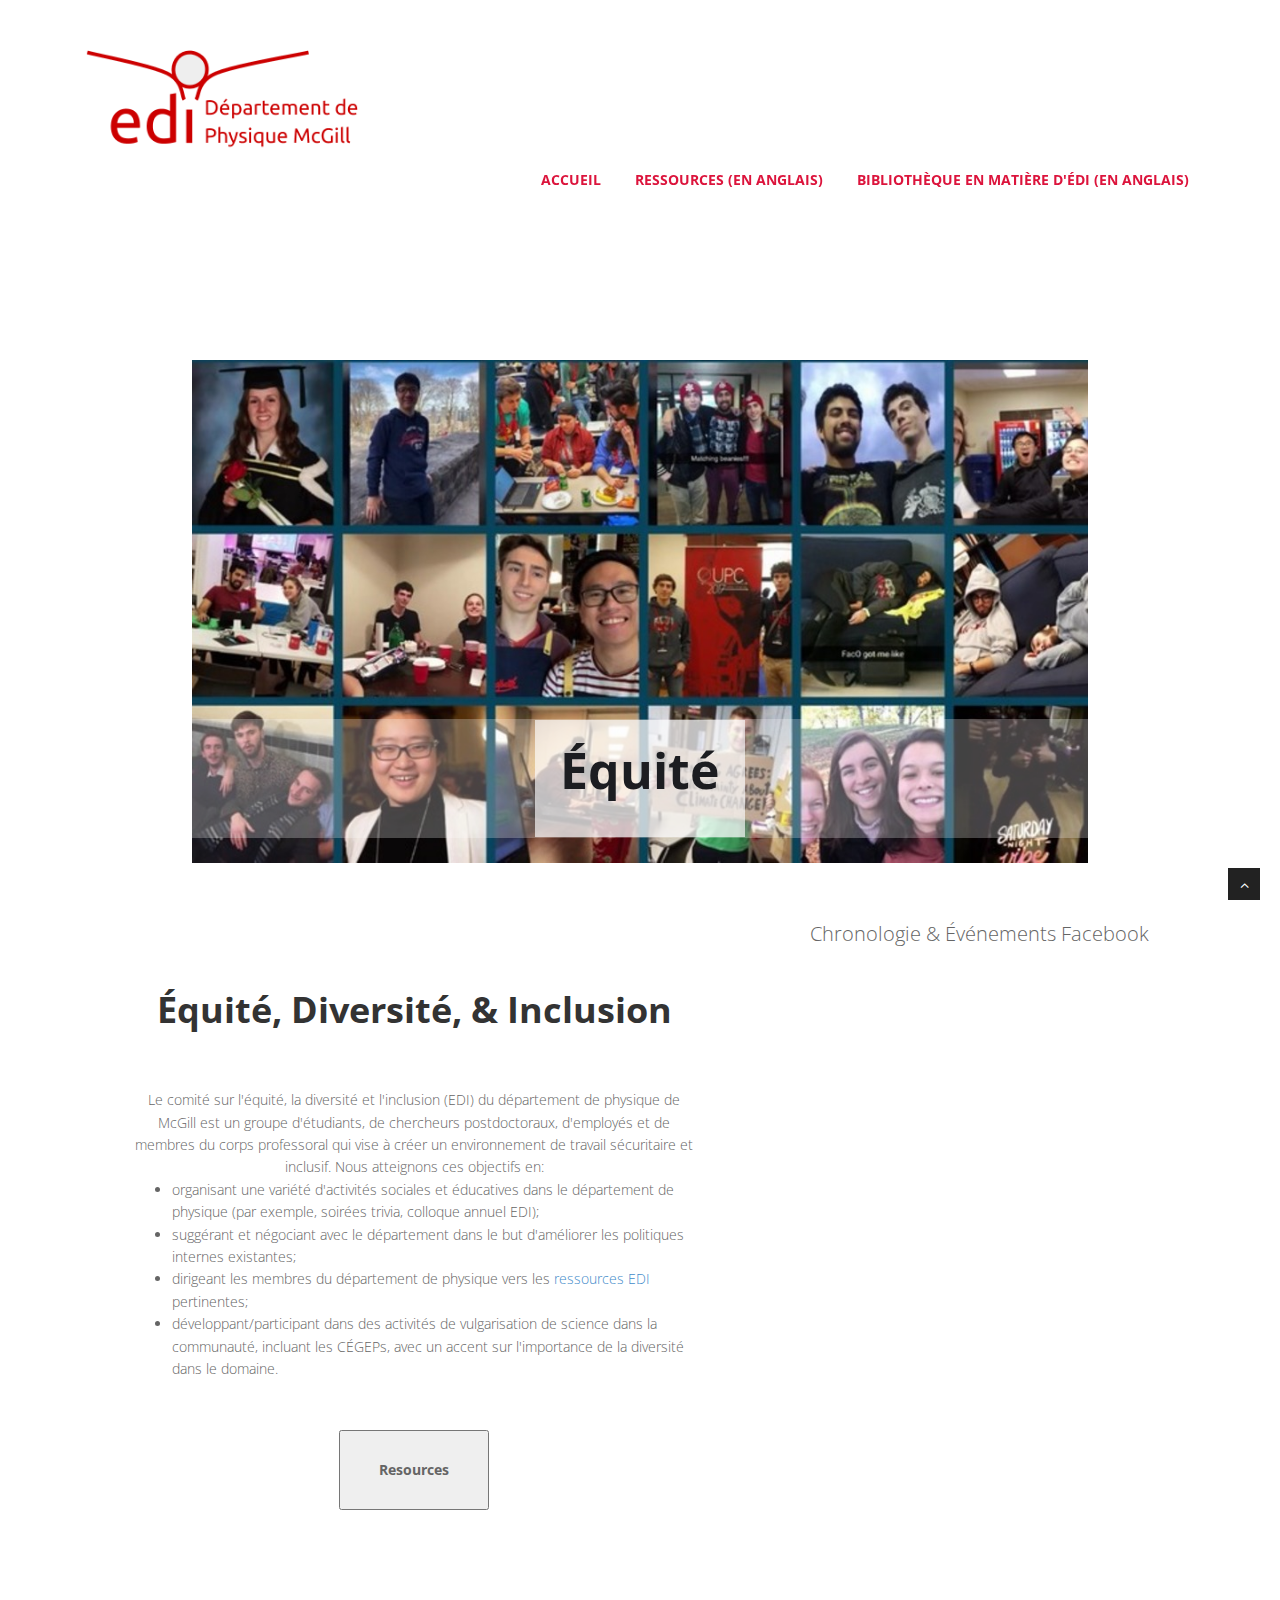
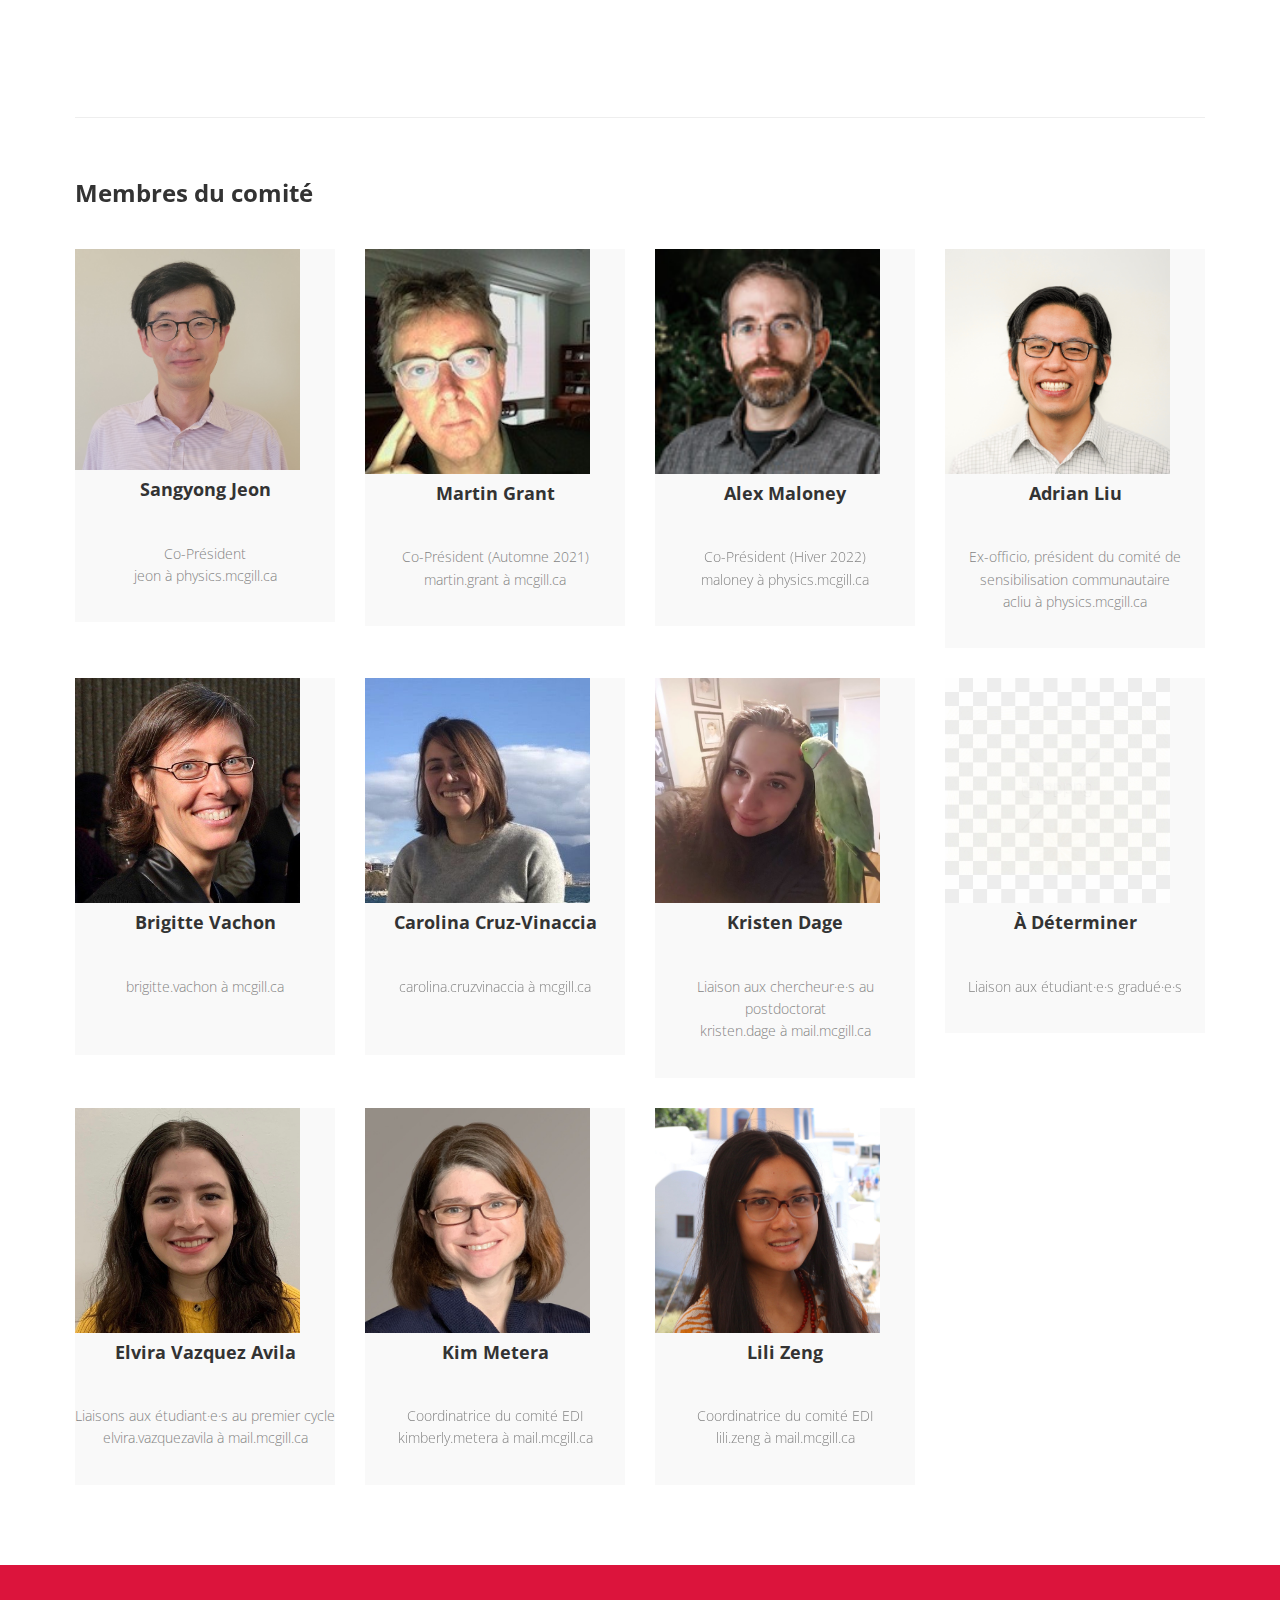
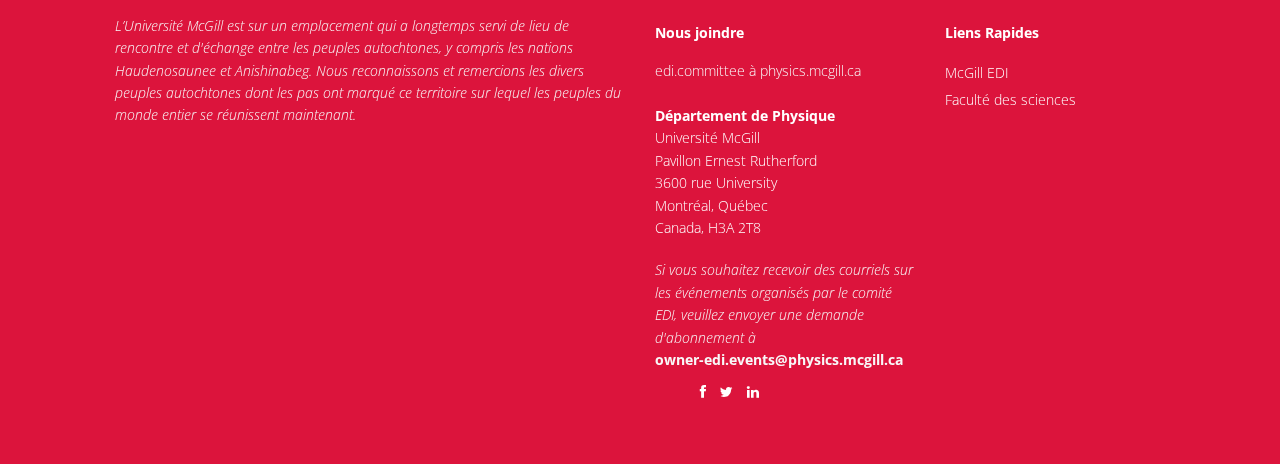
==== fr/index.html @ e22acc06 "Update Elvira photo" ====
<!DOCTYPE html>
<html lang="en">
<head>
<meta charset="utf-8">
<title>McGill Physics EDI</title>
<!--<title>Above Multi-purpose Free Bootstrap Responsive Template</title>-->
<meta name="viewport" content="width=device-width, initial-scale=1.0" />
<meta name="description" content="" />
<meta name="author" content="http://webthemez.com" />
<!-- css -->
<link href="css/bootstrap.min.css" rel="stylesheet" />
<link href="css/fancybox/jquery.fancybox.css" rel="stylesheet">
<link href="css/jcarousel.css" rel="stylesheet" />
<link href="css/flexslider.css" rel="stylesheet" />
<link href="js/owl-carousel/owl.carousel.css" rel="stylesheet">
<link href="css/style.css" rel="stylesheet" />
 
<!-- HTML5 shim, for IE6-8 support of HTML5 elements -->
<!--[if lt IE 9]>
      <script src="http://html5shim.googlecode.com/svn/trunk/html5.js"></script>
    <![endif]-->

<meta name="viewport" content="width=device-width, initial-scale=1">
<style>
  * {
  box-sizing: border-box;
  }

  .column {
  float: left;
  padding: 10px;
  }

  .left {
  width: 0%;
  }
  .right {
  width: 40%;
  }

  .middle {
  width: 60%;
  padding: 5%;
  }

  .row:after {
  content: "";
  display: table;
  clear: both;
  }
</style>
</head>
<body>

  <div id="fb-root"></div>
  <script>(function(d, s, id) {
    var js, fjs = d.getElementsByTagName(s)[0];
    if (d.getElementById(id)) return;
    js = d.createElement(s); js.id = id;
    js.src = "//connect.facebook.net/en_US/all.js#xfbml=1&appId=207087449372135";
    fjs.parentNode.insertBefore(js, fjs);
    }(document, 'script', 'facebook-jssdk'));</script>
  

  <div id="wrapper">
	<!-- start header -->
	<header>
        <div class="navbar navbar-default navbar-static-top">
            <div class="container">
                <div class="navbar-header">
                    <button type="button" class="navbar-toggle" data-toggle="collapse" data-target=".navbar-collapse">
                        <span class="icon-bar"></span>
                        <span class="icon-bar"></span>
                        <span class="icon-bar"></span>
                    </button>
                    <!--<a class="navbar-brand" href="index.html"><img src="img/mcgill-physics.svg" alt="logo" height="107px"/></a>-->
                    <a class="navbar-brand" href="index.html"><img src="img/EDI-logo-fr.png" alt="logo" height="129px"/></a>
                </div>
		<br><br><br><br><br>
                <div class="navbar-collapse collapse ">
                    <ul class="nav navbar-nav">
                        <li class="active"><a href="../index.html">Accueil</a></li>
			<li class="active"><a href="../resources.html">Ressources (en anglais)</a></li>
			<li class="active"><a href="../library.html">Biblioth&egrave;que en mati&egrave;re d'&Eacute;DI (en anglais)</a></li>
                    </ul>
                </div>
            </div>
        </div>
	</header>
	<!-- end header -->
	<section id="featured">
	 
	<!-- Slider -->
        <div id="main-slider" class="flexslider">
            <ul class="slides">
              <li>
                <img src="img/slides/1.jpg" alt="" />
                <div class="flex-caption">
                   <div class="item_introtext"> 
					<strong>&Eacute;quit&eacute;</strong>
                </div>
              </li>
              <li>
                <img src="img/slides/2.jpg" alt="" />
                <div class="flex-caption">
                     <div class="item_introtext"> 
					<strong>Diversit&eacute;</strong>
                </div>
              </li>
              <li>
                <img src="img/slides/3.jpg" alt="" />
                <div class="flex-caption">
                     <div class="item_introtext"> 
					<strong>Inclusion</strong>
                </div>
              </li>
            </ul>
        </div>
	<!-- end slider -->
 
	</section>
	<section class="callaction">
	  <div class="container">
	    <div class="row">
	      <div class="col-lg-12">
		<div class="column middle">
		  <div class="aligncenter"><h1 class="aligncenter">&Eacute;quit&eacute;, Diversit&eacute;, & Inclusion</h1><span class="clear spacer_responsive_hide_mobile " style="height:13px;display:block;"></span>Le comit&eacute; sur l'&eacute;quit&eacute;, la diversit&eacute; et l'inclusion (EDI) du d&eacute;partement de physique de McGill est un groupe d'&eacute;tudiants, de chercheurs postdoctoraux, d'employ&eacute;s et de membres du corps professoral qui vise à cr&eacute;er un environnement de travail s&eacute;curitaire et inclusif. Nous atteignons ces objectifs en:
                      <ul style="text-align: left; margin-bottom: 5px;">
		      <li>organisant une vari&eacute;t&eacute; d'activit&eacute;s sociales et éducatives dans le département de physique (par exemple, soir&eacute;es trivia, colloque annuel EDI);
                      <li>sugg&eacute;rant et n&eacute;gociant avec le département dans le but d'am&eacute;liorer les politiques internes existantes;
                      <li>dirigeant les membres du département de physique vers les <a href="../resources.html">ressources EDI</a> pertinentes;
                      <li>d&eacute;veloppant/participant dans des activit&eacute;s de vulgarisation de science dans la communaut&eacute;, incluant les C&Eacute;GEPs, avec un accent sur l'importance de la diversité dans le domaine.</li>
                      </ul>

<!--Le comit&eacute; sur l'&eacute;quit&eacute;, la diversit&eacute; et l'inclusion (EDI) est un groupe de membres du corps professoral, d'employ&eacute;s, de chercheurs postdoctoraux et d'&eacute;tudiants nomm&eacute;s par le directeur du d&eacute;partement de physique de McGill dont le r&ocirc;le est de fournir un leadership et des ressources au d&eacute;partement afin d'&eacute;tablir un environnement &eacute;quitable et inclusif. Nous nous engageons &agrave; promouvoir un sentiment d'appartnenance au sein de notre d&eacute;partement afin de r&eacute;aliser le plein potentiel de tous nos membres en tant que chercheur, enseignant et membre de la communaut&eacute;.-->

		    <br>
		    <br>
		    <input type="button" style="height:80px;width:150px;font-weight:bold;" value="Resources"
			   onclick="window.open('../resources.html')">
		  </div>

		</div>
		<div class="column right">
		  <div style="font-size:20px" class="aligncenter">Chronologie & &Eacute;v&eacute;nements Facebook</div>
		  <div class="fb-page"
		       data-tabs="timeline,events"
		       data-href="https://www.facebook.com/EDIphysicsmcgill/"
		       data-width="360"
		       data-hide-cover="false">
		  </div>
		</div>
	      </div>
	    </div>
	  </div>

	</section>
	<section id="content">
	</div>
	</section>
	<section class="courses">
	  <div class="container"> 

<hr>
<br>
<!-- Our Team starts -->

<!-- Heading -->
<div class="block-heading-six">
  <h3 class="bg-color">Membres du comit&eacute;</h3>
</div>
<br>

<!-- Our team starts -->
<div class="team-six">
  <div class="row">
  <div class="aligncenter">
    <div class="col-md-3 col-sm-6">
      <!-- Team Member -->
      <div class="team-member">
        <!-- Image -->
        <img class="img-responsive" src="img/Sangyong_2021_Aug_cropped.jpg" alt="" height="225px" width="225px">
        <!-- Name -->
        <h4>Sangyong Jeon</h4>
        <span class="deg"><br><p style="color:#505050;">Co-Pr&eacute;sident<br>jeon &agrave; physics.mcgill.ca</p></span>
      </div>
    </div>
    <div class="col-md-3 col-sm-6">
      <!-- Team Member -->
      <div class="team-member">
        <!-- Image -->
        <img class="img-responsive" src="img/Martin.JPG" alt="" height="225px" width="225px">
        <!-- Name -->
        <h4>Martin Grant</h4>
        <span class="deg"><br><p style="color:#505050;">Co-Pr&eacute;sident (Automne 2021)<br>martin.grant &agrave; mcgill.ca</p></span>
      </div>
    </div>
    <div class="col-md-3 col-sm-6">
      <!-- Team Member -->
      <div class="team-member">
        <!-- Image -->
        <img class="img-responsive" src="img/Maloney-125px.jpg" alt="" height="225px" width="225px">
        <!-- Name -->
        <h4>Alex Maloney</h4>
        <span class="deg"><br><p style="color:#505050;">Co-Pr&eacute;sident (Hiver 2022)<br>maloney &agrave; physics.mcgill.ca</p></span>
      </div>
    </div>

    <div class="col-md-3 col-sm-6">
      <!-- Team Member -->
      <div class="team-member">
        <!-- Image -->
        <img class="img-responsive" src="img/Adrian2.jpg" alt="" alt="" height="225px" width="225px">
        <!-- Name -->
        <h4>Adrian Liu</h4>
        <span class="deg"><br><p style="color:#505050;">Ex-officio, pr&eacute;sident du comit&eacute; de sensibilisation communautaire<br>acliu &agrave; physics.mcgill.ca</p></span>
      </div>
    </div>
  </div>
</div>
</div>


<div class="team-six">
  <div class="row">
  <div class="aligncenter">  
    <div class="col-md-3 col-sm-6">
      <!-- Team Member -->
      <div class="team-member">
        <!-- Image -->
        <img class="img-responsive" src="img/Vachon-cropped.jpg" alt="" height="225px" width="225px">
        <!-- Name -->
        <h4>Brigitte Vachon</h4>
        <span class="deg"><br><p style="color:#505050;"> brigitte.vachon &agrave; mcgill.ca</p><br></span>
      </div>
    </div> 

    <div class="col-md-3 col-sm-6">
      <!-- Team Member -->
      <div class="team-member">
        <!-- Image -->
        <img class="img-responsive" src="img/Carolina.jpg" alt="" height="225px" width="225px">
        <!-- Name -->
        <h4>Carolina Cruz-Vinaccia</h4>
        <span class="deg"><br><p style="color:#505050;">carolina.cruzvinaccia &agrave; mcgill.ca</p><br></span>
      </div>
    </div>

    <div class="col-md-3 col-sm-6">
      <!-- Team Member -->
      <div class="team-member">
        <!-- Image -->
        <img class="img-responsive" src="img/dageKristen.png" alt="" height="225px" width="225px">
        <!-- Name -->
        <h4>Kristen Dage</h4>
        <span class="deg"><br><p style="color:#505050;">Liaison aux chercheur&middot;e&middot;s  au postdoctorat<br>kristen.dage &agrave; mail.mcgill.ca</p></span>
      </div>
    </div>

    <div class="col-md-3 col-sm-6">
      <!-- Team Member -->
      <div class="team-member">
        <!-- Image -->
        <img class="img-responsive" src="img/empty.png" alt="" height="225px" width="225px">
        <!-- Name -->
        <h4>&Agrave; D&eacute;terminer</h4>
        <span class="deg"><br><p style="color:#505050;">Liaison aux &eacute;tudiant&middot;e&middot;s gradu&eacute;&middot;e&middot;s<br> <!-- &agrave; mail.mcgill.ca --></p></span>
      </div>
    </div>
  </div>
</div>
</div>

<div class="team-six">
  <div class="row">
  <div class="aligncenter"> 
    <div class="col-md-3 col-sm-6">
      <!-- Team Member -->
      <div class="team-member">
        <!-- Image -->
        <img class="img-responsive" src="img/photoElvira_crop.jpg" alt="" height="225px" width="225px">
        <!-- Name -->
        <h4>Elvira Vazquez Avila</h4>
        <span class="deg"><br><p style="color:#505050;">Liaisons aux &eacute;tudiant&middot;e&middot;s au premier cycle<br>elvira.vazquezavila &agrave; mail.mcgill.ca</p></span>
      </div>
    </div>

<div class="col-md-3 col-sm-6">
      <!-- Team Member -->
      <div class="team-member">
        <!-- Image -->
        <img class="img-responsive" src="img/kim-portrait-2020.jpg" alt="" height="225px" width="225px">
        <!-- Name -->
        <h4>Kim Metera</h4>
        <span class="deg"><br><p style="color:#505050;">Coordinatrice du comit&eacute; EDI<br>kimberly.metera &agrave; mail.mcgill.ca</p></span>
      </div>    
    </div>

    <div class="col-md-3 col-sm-6">
      <!-- Team Member -->
      <div class="team-member">
        <!-- Image -->
        <img class="img-responsive" src="img/Lili_new2.jpg" alt="" height="225px" width="225px">
        <!-- Name -->
        <h4>Lili Zeng</h4>
        <span class="deg"><br><p style="color:#505050;">Coordinatrice du comit&eacute; EDI<br>lili.zeng &agrave; mail.mcgill.ca</p></span>
      </div>    
    </div>
  </div>
</div>
</div>

<!-- Old team members -->
<!--   
<div class="col-md-3 col-sm-6">
      <!- - Team Member - ->
      <div class="team-member">
        <!- - Image - ->
        <img class="img-responsive" src="img/Eve2.jpg" alt="" alt="" height="225px" width="225px">
        <!- - Name - ->
        <h4>Eve Lee</h4>
        <span class="deg"><p style="color:#505050;">Pr&eacute;sidente<br>evelee &agrave; physics.mcgill.ca</p><br></span>
      </div>
    </div> 
    <div class="col-md-3 col-sm-6">
      <!- - Team Member - ->
      <div class="team-member">
        <!- - Image - ->
        <img class="img-responsive" src="img/Nick.jpg" alt="" height="225px" width="225px">
        <!- - Name - ->
        <h4>Nick Cowan</h4>
        <span class="deg"><br><p style="color:#505050;">nicolas.cowan &agrave; mcgill.ca</p><br></span>
      </div>
    </div> 
  <div class="col-md-3 col-sm-6">
      <!- - Team Member - ->
      <div class="team-member">
        <!- - Image - ->
        <img class="img-responsive" src="img/Tami.jpeg" alt="" alt="" height="225px" width="225px">
        <!- - Name - ->
        <h4>Tami Pereg-Barnea</h4>
        <span class="deg"><p style="color:#505050;">Repr&eacute;sentante du d&eacute;partement de physique &agrave; la facult&eacute; des sciences Comit&eacute; sur l'&eacute;quit&eacute; et le climat institutionnel (SECC)<br>tamipb &agrave; physics.mcgill.ca</p>
</span>
      </div>
    </div>
   <div class="col-md-3 col-sm-6">
      <!- - Team Member - ->
      <div class="team-member">
        <!- - Image - ->
        <img class="img-responsive" src="img/Christina.png" alt="" height="225px" width="225px">
        <!- - Name - ->
        <h4>Christina Nelson</h4>
        <span class="deg"><p style="color:#505050;">Coordinatrice du comit&eacute; EDI<br>christina.nelson &agrave; mail.mcgill.ca</p></span>
      </div>    
    </div> 
  <div class="col-md-3 col-sm-6">
      <!- - Team Member - ->
      <div class="team-member">
        <!- - Image - ->
        <img class="img-responsive" src="img/hannah-wakeling-2020.jpg" alt="" height="225px" width="225px">
        <!- - Name - ->
        <h4>Hannah Wakeling</h4>
        <span class="deg"><p style="color:#505050;">Coordinatrice du comit&eacute; EDI<br>hannah.wakeling &agrave; mail.mcgill.ca</p></span>
      </div>    
    </div> 
   <div class="col-md-3 col-sm-6">
      <!- - Team Member - ->
      <div class="team-member">
	<!- - Image - ->
	<img class="img-responsive" src="img/nickvieira.jpg" alt="" height="225px" width="225px">
	<!- - Name - ->
	<h4>Nick Vieira</h4>
	<span class="deg"><p style="color:#505050;">Laison aux &eacute;tudiant&middot;e&middot;s gradu&eacute;&middot;e&middot;s<br>nicholas.vieira &agrave; mail.mcgill.ca</p><br><br><br></span>
      </div>
    </div> 
    <div class="col-md-3 col-sm-6">
      <!- - Team Member - ->
      <div class="team-member">
        <!- - Image - ->
        <img class="img-responsive" src="img/juan2020.png" alt="" height="225px" width="225px">
        <!- - Name - ->
        <h4>Juan Duran</h4>
        <span class="deg"><p style="color:#505050;">Liaisons aux &eacute;tudiant&middot;e&middot;s au premier cycle<br>juan.duran at mail.mcgill.ca</p></span>
      </div>
    </div>
-->
<!-- Our team ends -->


</section>
	<footer>
	<div class="container">
		<div class="row">
			<div class="col-lg-6">
			  <ul>
			    <i>L’Universit&eacute; McGill est sur un emplacement qui a longtemps servi de lieu de rencontre et d'&eacute;change entre les peuples autochtones, y compris les nations Haudenosaunee et Anishinabeg. Nous reconnaissons et remercions les divers peuples autochtones dont les pas ont marqu&eacute; ce territoire sur lequel les peuples du monde entier se r&eacute;unissent maintenant.</i>
			  </ul>
			</div>
			<div class="col-lg-3">
				<div class="widget">
					<h5 class="widgetheading">Nous joindre</h5>
                                        edi.committee &agrave; physics.mcgill.ca <br><br>
                                        
					<address>
					<strong>D&eacute;partement de Physique</strong><br>
					Universit&eacute; McGill<br>
					Pavillon Ernest Rutherford<br>
					3600 rue University <br>
					Montr&eacute;al, Qu&eacute;bec <br>
					Canada, H3A 2T8
					</address>
					<p>
						<i>Si vous souhaitez recevoir des courriels sur les &eacute;v&eacute;nements organis&eacute;s par le comit&eacute; EDI, veuillez envoyer une demande d'abonnement &agrave;</i> <br>
						<i class="icon-envelope-alt"></i> <strong> owner-edi.events@physics.mcgill.ca</strong>
					</p>
				</div>
                                <ul class="social-network">
				  <li><a href="https://www.facebook.com/EDIphysicsmcgill" data-placement="top" title="Facebook"><i class="fa fa-facebook"></i></a></li>
                                  <li><a href="https://twitter.com/mcgilluphysics?lang=en" data-placement="top" title="Twitter"><i class="fa fa-twitter"></i></a></li>
				  <li><a href="https://www.linkedin.com/groups/8986923/" data-placement="top" title="Linkedin"><i class="fa fa-linkedin"></i></a></li>
                                </ul>
			</div>

			<div class="col-lg-3">
				<div class="widget">
					<h5 class="widgetheading">Liens Rapides</h5>
					<ul class="link-list">
					       <li class="active"><a href="https://www.mcgill.ca/equity/edi-research/internal-mcgill-resources">McGill EDI</a></li> 
					       <li class="active"><a href="https://www.mcgill.ca/science/fr/vulgarisation-scientifique">Facult&eacute; des sciences</a></li> 
					</ul>
				</div>
			</div>
			<div>
			<div class="row">
			<p>
			  <span> </span>
			</p>
			</div class="row">
			</div>
		</div>
	</div>
	</footer>

<a href="#" class="scrollup"><i class="fa fa-angle-up active"></i></a>
<!-- javascript
    ================================================== -->
<!-- Placed at the end of the document so the pages load faster -->
<script src="js/jquery.js"></script>
<script src="js/jquery.easing.1.3.js"></script>
<script src="js/bootstrap.min.js"></script>
<script src="js/jquery.fancybox.pack.js"></script>
<script src="js/jquery.fancybox-media.js"></script> 
<script src="js/portfolio/jquery.quicksand.js"></script>
<script src="js/portfolio/setting.js"></script>
<script src="js/jquery.flexslider.js"></script>
<script src="js/animate.js"></script>
<script src="js/custom.js"></script>
<script src="js/owl-carousel/owl.carousel.js"></script>
</body>
</html>
---- fr/css/style.css ----
/*
Author URI: http://webthemez.com/
Note: 
Licence under Creative Commons Attribution 3.0 
Do not remove the back-link in this web template 
-------------------------------------------------------*/

@import url('http://fonts.googleapis.com/css?family=Noto+Serif:400,400italic,700|Open+Sans:400,600,700'); 
@import url('font-awesome.css');  
@import url('animate.css');

body {
	font-family:'Open Sans', Arial, sans-serif;
	font-size:14px;
	font-weight:300;
	line-height:1.6em;
	color:#656565;
}

a:active {
	outline:0;
}

.clear {
	clear:both;
}

.img-circle {
    border-radius: 50%;
}
.img-circle {
    background:brown;
}
span {
    left:0;
    text-align:center;
    width:100%;
    background:white;
    bottom:0;
    background:rgba(255,255,255,0.5);
    padding:20px 0;
    opacity:.7
}
.img-thumbnail {
    display:inline-block;
    overflow: hidden;
    height: 140px;
    border: 5px solid #fff;
    box-shadow: 0 2px 0 2px #dbdbdb;
}

h1,h2, h3, h4, h5, h6 {
	font-family:'Open Sans', Arial, sans-serif;
	font-weight:700;
	line-height:1.1em;
	color:#333;
	margin-bottom: 20px;
}
 
.container {
	padding:0 20px 0 20px;
	position:relative;
}

#wrapper{
	width:100%;
	margin:0;	
	padding:0;
}

.row,.row-fluid {
	margin-bottom:30px;
}

.row .row,.row-fluid .row-fluid{
	margin-bottom:30px;
}

.row.nomargin,.row-fluid.nomargin {
	margin-bottom:0;
}

img.img-polaroid {
	margin:0 0 20px 0;
}
.img-box {
	max-width:100%;
}
/*  Header
==================================== */
 
header .navbar {
    margin-bottom: 63px;
}

.navbar-default {
    border: none;
}

.navbar-brand {
    color: #222;
	text-transform: uppercase;
    font-size: 24px;
    font-weight: 700;
    line-height: 1em;
	letter-spacing: -1px;
    margin-top: 13px;
    padding: 0 0 0 15px;
}
.navbar-default .navbar-brand{
color: #61B331;
}

header .navbar-collapse  ul.navbar-nav {
    float: right;
    margin-top:17px;
    margin-right: 0;
}

header .navbar-default{
    background-color: #FFFFFF;
}

header .nav li a:hover,
header .nav li a:focus,
header .nav li.active a,
header .nav li.active a:hover,
header .nav li a.dropdown-toggle:hover,
header .nav li a.dropdown-toggle:focus,
header .nav li.active ul.dropdown-menu li a:hover,
header .nav li.active ul.dropdown-menu li.active a{
    -webkit-transition: all .3s ease;
    -moz-transition: all .3s ease;
    -ms-transition: all .3s ease;
    -o-transition: all .3s ease;
    transition: all .3s ease;
}


header .navbar-default .navbar-nav > .open > a,
header .navbar-default .navbar-nav > .open > a:hover,
header .navbar-default .navbar-nav > .open > a:focus {
    -webkit-transition: all .3s ease;
    -moz-transition: all .3s ease;
    -ms-transition: all .3s ease;
    -o-transition: all .3s ease;
    transition: all .3s ease;
}


header .navbar {
    min-height: 70px; 
	padding:18px 0;
}

header .navbar-nav > li  {
    padding-bottom: 12px;
    padding-top: 12px;
}

header  .navbar-nav > li > a {
    padding-bottom: 6px;
    padding-top: 5px;
    margin-left: 2px;
    line-height: 30px;
	font-weight: 700;
    -webkit-transition: all .3s ease;
    -moz-transition: all .3s ease;
    -ms-transition: all .3s ease;
    -o-transition: all .3s ease;
    transition: all .3s ease;
}


.dropdown-menu li a:hover {
    color: #fff !important;
}

header .nav .caret {
    border-bottom-color: #f5f5f5;
    border-top-color: #f5f5f5;
}
.navbar-default .navbar-nav > .active > a,
.navbar-default .navbar-nav > .active > a:hover,
.navbar-default .navbar-nav > .active > a:focus {
  background-color: #fff;
}
.navbar-default .navbar-nav > .open > a,
.navbar-default .navbar-nav > .open > a:hover,
.navbar-default .navbar-nav > .open > a:focus {
  background-color:  #fff;
}	
	

.dropdown-menu  {
    box-shadow: none;
    border-radius: 0;
	border: none;
}

.dropdown-menu li:last-child  {
	padding-bottom: 0 !important;
	margin-bottom: 0;
}

header .nav li .dropdown-menu  {
   padding: 0;
}

header .nav li .dropdown-menu li a {
   line-height: 28px;
   padding: 3px 12px;
}
.item-thumbs img {
    margin-bottom: 15px;
}
.flex-control-paging li a.flex-active {
    background: #fff;
    background: rgb(255, 255, 255);
    cursor: default;
}
.flex-control-paging li a {
    width: 30px;
    height: 11px;
    display: block;
    background: #666;
    background: rgba(0,0,0,0.5);
    cursor: pointer;
    text-indent: -9999px;
    -webkit-border-radius: 20px;
    -moz-border-radius: 20px;
    -o-border-radius: 20px;
    border-radius: 20px;
    box-shadow: inset 0 0 3px rgba(0,0,0,0.3);
    
	}
	.panel-title>a {
    color: inherit;
    color: #FFF;
}
.panel-group .panel-heading+.panel-collapse .panel-body {
    border-top: 1px solid #ddd;
    color: #fff;
    background-color: #9C9C9C;
}
/* --- menu --- */

header .navigation {
	float:right;
}

header ul.nav li {
	border:none;
	margin:0;
}

header ul.nav li a {	
	font-size:14px;
	border:none;
	font-weight:700;
	text-transform:uppercase;
}

header ul.nav li ul li a {	
	font-size:14px;
	border:none;
	font-weight:300;
	text-transform:uppercase;
}


.navbar .nav > li > a {
  color: #848484;
  text-shadow: none;
  border: 1px solid rgba(255, 255, 255, 0) !important;
}

.navbar .nav a:hover {
	background:none;
	color: #14A085 !important;
}

.navbar .nav > .active > a,.navbar .nav > .active > a:hover {
	background:none;
	font-weight:700;
}

.navbar .nav > .active > a:active,.navbar .nav > .active > a:focus {
	background:none;
	outline:0;
	font-weight:700;
}

.navbar .nav li .dropdown-menu {
	z-index:2000;
}

header ul.nav li ul {
	margin-top:1px;
}
header ul.nav li ul li ul {
	margin:1px 0 0 1px;
}
.dropdown-menu .dropdown i {
	position:absolute;
	right:0;
	margin-top:3px;
	padding-left:20px;
}

.navbar .nav > li > .dropdown-menu:before {
  display: inline-block;
  border-right: none;
  border-bottom: none;
  border-left: none;
  border-bottom-color: none;
  content:none;
}
.navbar-default .navbar-nav>.active>a, .navbar-default .navbar-nav>.active>a:hover, .navbar-default .navbar-nav>.active>a:focus {
color: #DC143C;
}


ul.nav li.dropdown a {
	z-index:1000;
	display:block;
}

 select.selectmenu {
	display:none;
}
.pageTitle{
color: #fff;
margin: 30px 0 3px;
display: inline-block;
}
 
#featured{
	width: 100%;
	background:#fff;
	position:relative;
	margin:0;
	padding:0;
}

/*  Sliders
==================================== */
/* --- flexslider --- */

#featured .flexslider {
	padding:0;  
	background: #fff; 
	position: relative; 
	zoom: 1;
}
.flex-direction-nav .flex-prev{
left:0px; 
}
.flex-direction-nav .flex-next{ 
right:0px;
}
.flex-caption {zoom:0;
  color: #1C1D21;
  margin: 0 auto;
  padding: 1px;
  position: absolute;
  vertical-align: bottom;
  text-align: center;
  background-color: rgba(255, 255, 255, 0.26);
  bottom: 5%;
  display: block;
  left: 0;
  right: 0;
  }
.flex-caption h3 {color: #fff; letter-spacing: 1px; margin-bottom: 8px; text-transform: uppercase;}
.flex-caption p {margin: 0 0 15px;}
.skill-home{
margin-bottom:50px;
}
.c1{
border: #ed5441 1px solid;
background:#ed5441;
}
.c2{
border: #D867B2 1px solid;
background: #D867B2;
}
.c3{
border: #61B331 1px solid;
background: #4BC567;
}
.c4{
border: #609cec 1px solid;
background: #26AFF0;
}
.skill-home .icons {
padding: 33px 0 0 0;
width: 100%;
height: 178px;
color: rgb(255, 255, 255);
font-size: 42px;
font-size: 76px; 
text-align: center;
-ms-border-radius: 50%;
-moz-border-radius: 50%;
-webkit-border-radius: 50%;
border-radius: 0;
display: inline-table;
}
.skill-home h2 {
padding-top: 20px;
font-size: 36px;
font-weight: 700;
} 
.testimonial-solid {
padding: 50px 0 60px 0;
margin: 0 0 0 0;
background: #EFEFEF;
text-align: center;
}
.testi-icon-area {
text-align: center;
position: absolute;
top: -84px;
margin: 0 auto; 
width: 100%;
color: #000;}
.testi-icon-area .quote {
padding: 15px 0 0 0;
margin: 0 0 0 0;
background: #ffffff;
text-align: center;
color: #26AFF0;
display: inline-table;
width: 70px;
height: 70px;
-ms-border-radius: 50%;
-moz-border-radius: 50%;
-webkit-border-radius: 50%;
border-radius: 0;
font-size: 42px; 
border: 1px solid #26AFF0;
display: none;}

.testi-icon-area .carousel-inner { 
margin: 20px 0;
}
.carousel-indicators {
bottom: -30px;
}
.team-member {
    text-align: center;
    background-color: #F9F9F9;
    padding-bottom: 25px;
}
.fancybox-title-inside-wrap {
    padding: 3px 30px 6px;
    background: #292929;
}

.item_introtext {
    background-color: rgba(254, 254, 255, 0.66);
    margin: 0 auto;
    display: inline-block;
    padding: 25px;
}
.item_introtext span {
    font-size: 20px;
    display: block; 
    font-weight: bold;
}
.item_introtext strong {
    font-size: 50px;
    display: block;
    padding: 14px 0 30px;
}
.item_introtext p {
    font-size: 20px !important;
    color: #1C1D21;
    font-weight: bold;
}

.form-control{
border-radius:0;
}


/* Testimonial
----------------------------------*/
.testimonial-area {
padding: 0 0 0 0;
margin:0;
background: url(../img/low-poly01.jpg) fixed center center;
background-size: cover;
-webkit-background-size: cover;
-moz-background-size: cover;
-ms-background-size: cover;
color: red;}
.testimonial-solid p {
color: #1F1F1F;
font-size: 16px;
line-height: 30px;
font-style: italic;
} 
section.callaction {
	background:#fff;
	padding:50px 0 0 0;
}



/* Content
==================================== */

#content {
	position:relative;
	background:#fff;
	padding:50px 0 0px 0;
}

#content img {
	max-width:100%;
	height:auto;
}
 
.cta-text {
	text-align: center;
	margin-top:10px;
}


.big-cta .cta {
	margin-top:10px;
}
 
.box {
	width: 100%;
}
.box-gray  {
	background: #f8f8f8;
	padding: 20px 20px 30px;
}
.box-gray  h4,.box-gray  i {
	margin-bottom: 20px;
}
.box-bottom {
	padding: 20px 0;
	text-align: center;
}
.box-bottom a {
	color: #fff;
	font-weight: 700;
}
.box-bottom a:hover {
	color: #eee;
	text-decoration: none;
}


/* Bottom
==================================== */

#bottom {
	background:#fcfcfc;
	padding:50px 0 0;

}
/* twitter */
#twitter-wrapper {
    text-align: center;
    width: 70%;
    margin: 0 auto;
}
#twitter em {
    font-style: normal;
    font-size: 14px;
}

#twitter em.twitterTime a {
	font-weight:600;
}

#twitter ul {
    padding: 0;
	list-style:none;
}
#twitter ul li {
    font-size: 20px;
    line-height: 1.6em;
    font-weight: 300;
    margin-bottom: 20px;
    position: relative;
    word-break: break-word;
}


/* page headline
==================================== */

#inner-headline{
	background: #14A085;
	position:relative;
	margin:0;
	padding:0;
	color:#fefefe;
	/* margin: 15px; */
	border-top: 10px solid #11967C;
}


#inner-headline .inner-heading h2 {
	color:#fff;
	margin:20px 0 0 0;
}

/* --- breadcrumbs --- */
#inner-headline ul.breadcrumb {
	margin:30px 0 0;
	float:left;
}

#inner-headline ul.breadcrumb li {
	margin-bottom:0;
	padding-bottom:0;
}
#inner-headline ul.breadcrumb li {
	font-size:14px;
	color:#fff;
}

#inner-headline ul.breadcrumb li i{
	color:#dedede;
}

#inner-headline ul.breadcrumb li a {
	color:#fff;
}

ul.breadcrumb li a:hover {
	text-decoration:none;
}

/* Forms
============================= */

/* --- contact form  ---- */
form#contactform input[type="text"] {
  width: 100%;
  border: 1px solid #f5f5f5;
  min-height: 40px;
  padding-left:20px;
  font-size:14px;
  padding-right:20px;
  -webkit-box-sizing: border-box;
     -moz-box-sizing: border-box;
          box-sizing: border-box;

}

form#contactform textarea {
border: 1px solid #f5f5f5;
  width: 100%;
  padding-left:20px;
  padding-top:10px;
  font-size:14px;
  padding-right:20px;
  -webkit-box-sizing: border-box;
     -moz-box-sizing: border-box;
          box-sizing: border-box;

}

form#contactform .validation {
	font-size:11px;
}

#sendmessage {
	border:1px solid #e6e6e6;
	background:#f6f6f6;
	display:none;
	text-align:center;
	padding:15px 12px 15px 65px;
	margin:10px 0;
	font-weight:600;
	margin-bottom:30px;

}

#sendmessage.show,.show  {
	display:block;
}
 
form#commentform input[type="text"] {
  width: 100%;
  min-height: 40px;
  padding-left:20px;
  font-size:14px;
  padding-right:20px;
  -webkit-box-sizing: border-box;
     -moz-box-sizing: border-box;
          box-sizing: border-box;
	-webkit-border-radius: 2px 2px 2px 2px;
		-moz-border-radius: 2px 2px 2px 2px;
			border-radius: 2px 2px 2px 2px;

}

form#commentform textarea {
  width: 100%;
  padding-left:20px;
  padding-top:10px;
  font-size:14px;
  padding-right:20px;
  -webkit-box-sizing: border-box;
     -moz-box-sizing: border-box;
          box-sizing: border-box;
	-webkit-border-radius: 2px 2px 2px 2px;
		-moz-border-radius: 2px 2px 2px 2px;
			border-radius: 2px 2px 2px 2px;
}


/* --- search form --- */
.search{
	float:right;
	margin:35px 0 0;
	padding-bottom:0;
}

#inner-headline form.input-append {
	margin:0;
	padding:0;
}



/*  Portfolio
================================ */

.work-nav #filters {
	margin: 0;
	padding: 0;
	list-style: none;
}

.work-nav #filters li {
	margin: 0 10px 30px 0;
	padding: 0;
	float:left;
}

.work-nav #filters li a {
	color: #7F8289;
	font-size: 16px;
	display: block;	
}

.work-nav #filters li a:hover {

}

.work-nav #filters li a.selected {
	color: #DE5E60;
}

#thumbs {
	margin: 0;
	padding: 0;	
}

#thumbs li {
	list-style-type: none;
}

.item-thumbs {
	position: relative;
	overflow: hidden;
	margin-bottom: 30px;
	cursor: pointer;
}

.item-thumbs a + img {
	width: 100%;	
}

.item-thumbs .hover-wrap {
	position: absolute;
	display: block;
	width: 100%;
	height: 100%;
	
	opacity: 0;
	filter: alpha(opacity=0);
	
	-webkit-transition: all 450ms ease-out 0s;	
	   -moz-transition: all 450ms ease-out 0s;
		 -o-transition: all 450ms ease-out 0s;
		    transition: all 450ms ease-out 0s;
		  
	-webkit-transform: rotateY(180deg) scale(0.5,0.5);
	   -moz-transform: rotateY(180deg) scale(0.5,0.5);
		-ms-transform: rotateY(180deg) scale(0.5,0.5);
		 -o-transform: rotateY(180deg) scale(0.5,0.5);
			transform: rotateY(180deg) scale(0.5,0.5);	
}

.item-thumbs:hover .hover-wrap,
.item-thumbs.active .hover-wrap {
	opacity: 1;
	filter: alpha(opacity=100);
	
	-webkit-transform: rotateY(0deg) scale(1,1);
	   -moz-transform: rotateY(0deg) scale(1,1);
		-ms-transform: rotateY(0deg) scale(1,1);
		 -o-transform: rotateY(0deg) scale(1,1);
		    transform: rotateY(0deg) scale(1,1);
}

.item-thumbs .hover-wrap .overlay-img {
	position: absolute;
	width: 90%;
	height: 91%;
	opacity: 0.50;
	filter: alpha(opacity=80);
	background: #14A085;
}

.item-thumbs .hover-wrap .overlay-img-thumb {
	position: absolute;
	border-radius: 60px;
	top: 50%;
	left: 45%;
	margin: -16px 0 0 -16px;
	color: #fff;
	font-size: 32px;
	line-height: 1em;	
	opacity: 1;
	filter: alpha(opacity=100);
}
 
ul.portfolio-categ{
	margin:10px 0 30px 0;
	padding:0;
	float:left;
	list-style:none;
}

ul.portfolio-categ li{
margin: 0; 
float: left;
list-style: none;
font-size: 134px;
font-weight: 600;
border: 1px solid #D5D5D5;
margin-right: 15px;
}

ul.portfolio-categ li a{
	display:block;
	padding: 8px 20px;
	color: #14A085;
}
ul.portfolio-categ li.active{
border: 1px solid #D7D8D6;
background-color: #EAEAEA;
}
ul.portfolio-categ li.active a:hover, ul.portfolio-categ li a:hover,ul.portfolio-categ li a:focus,ul.portfolio-categ li a:active {
	text-decoration:none;
	outline:0; 
}
  #accordion-alt3 .panel-heading h4 {
font-size: 14px;
line-height: 28px;
color: #6B6B6B;}
.panel .panel-heading h4 {
font-weight: 400;
}
.panel-title {
margin-top: 0;
margin-bottom: 0;
font-size: 15px;
color: inherit;
}
.panel-group .panel {
margin-bottom: 0;
border-radius: 2px;
}
.panel {
margin-bottom: 18px;
background-color: #B9B9B9;
border: 1px solid transparent;
border-radius: 2px;
-webkit-box-shadow: 0 1px 1px rgba(0,0,0,0.05);
box-shadow: 0 1px 1px rgba(0,0,0,0.05);
}
#accordion-alt3 .panel-heading h4 a i {
font-size: 14px;
line-height: 18px;
width: 18px;
height: 18px;
margin-right: 5px;
color: #fff;
text-align: center;
border-radius: 50%;
margin-left: 6px;
}  
.progress.pb-sm {
height: 6px!important;
}
.progress {
box-shadow: inset 0 0 2px rgba(0,0,0,.1);
}
.progress {
overflow: hidden;
height: 18px;
margin-bottom: 18px;
background-color: #f5f5f5;
border-radius: 2px;
-webkit-box-shadow: inset 0 1px 2px rgba(0,0,0,0.1);
box-shadow: inset 0 1px 2px rgba(0,0,0,0.1);
}
.progress .progress-bar.progress-bar-red {
background: #ed5441;
} 
.progress .progress-bar.progress-bar-green {
background: #51d466;
}
.progress .progress-bar.progress-bar-lblue {
background: #32c8de;
}
/* --- portfolio detail --- */
.top-wrapper {
	margin-bottom:20px;
}
.info-blocks {
margin-bottom: 15px;
}
.info-blocks i.icon-info-blocks {
float: left;
color: #318FCF;
font-size: 30px;
min-width: 50px;
margin-top: 6px;
text-align: center;
background-color: #EFEFEF;
padding: 15px;
}
.info-blocks .info-blocks-in {
padding: 0 10px;
overflow: hidden;
}
.info-blocks .info-blocks-in h3 {
color: #555;
font-size: 20px;
line-height: 28px;
margin:0px;
}
.info-blocks .info-blocks-in p {
font-size: 12px;
}
  
blockquote {
	font-size:16px;
	font-weight:400;
	font-family:'Noto Serif', serif;
	font-style:italic;
	padding-left:0;
	color:#a2a2a2;
	line-height:1.6em;
	border:none;
}

blockquote cite 							{ display:block; font-size:12px; color:#666; margin-top:10px; }
blockquote cite:before 					{ content:"\2014 \0020"; }
blockquote cite a,
blockquote cite a:visited,
blockquote cite a:visited 				{ color:#555; }

/* --- pullquotes --- */

.pullquote-left {
	display:block;
	color:#a2a2a2;
	font-family:'Noto Serif', serif;
	font-size:14px;
	line-height:1.6em;
	padding-left:20px;
}

.pullquote-right {
	display:block;
	color:#a2a2a2;
	font-family:'Noto Serif', serif;
	font-size:14px;
	line-height:1.6em;
	padding-right:20px;
}

/* --- button --- */
.btn{text-align: center;
background: #318CCA;
color: #fff;
border-radius: 0;padding: 10px 30px;}
.btn-theme {
	color: #fff;
}
.btn-theme:hover {
	color: #eee;
}

/* --- list style --- */

ul.general {
	list-style:none;
	margin-left:0;
}

ul.link-list{
	margin:0;
	padding:0;
	list-style:none;
}

ul.link-list li{
	margin:0;
	padding:2px 0 2px 0;
	list-style:none;
}
footer{
background: #DC143C;
}
footer ul.link-list li a{
	color: #FFFFFF;
}
footer ul.link-list li a:hover {
	color: #E2E2E2;
}
/* --- Heading style --- */

h4.heading {
	font-weight:700;
}

.heading { margin-bottom: 30px; }

.heading {
	position: relative;
	
}


.widgetheading {
	width:100%;

	padding:0;
}

#bottom .widgetheading {
	position: relative;
	border-bottom: #e6e6e6 1px solid;
	padding-bottom: 9px;
}

aside .widgetheading {
	position: relative;
	border-bottom: #e9e9e9 1px solid;
	padding-bottom: 9px;
}

footer .widgetheading {
	position: relative;
}

footer .widget .social-network {
	position:relative;
}


#bottom .widget .widgetheading span, aside .widget .widgetheading span, footer .widget .widgetheading span {	
	position: absolute;
	width: 60px;
	height: 1px;
	bottom: -1px;
	right:0;

}
.box-area{
border: 1px solid #F3F3F3;
padding: 0 15px 12px;
padding-top: 41px;
margin-top: -42px;
text-align: left;
background-color: #F9F9F9;
position: relative;}
/* --- Map --- */
.map{
	position:relative;
	margin-top:-50px;
	margin-bottom:40px;
}

.map iframe{
	width:100%;
	height:450px;
	border:none;
}

.map-grid iframe{
	width:100%;
	height:350px;
	border:none;
	margin:0 0 -5px 0;
	padding:0;
}

 
ul.team-detail{
	margin:-10px 0 0 0;
	padding:0;
	list-style:none;
}

ul.team-detail li{
	border-bottom:1px dotted #e9e9e9;
	margin:0 0 15px 0;
	padding:0 0 15px 0;
	list-style:none;
}

ul.team-detail li label {
	font-size:13px;
}

ul.team-detail li h4, ul.team-detail li label{
	margin-bottom:0;
}

ul.team-detail li ul.social-network {
	border:none;
	margin:0;
	padding:0;
}

ul.team-detail li ul.social-network li {
	border:none;	
	margin:0;
}
ul.team-detail li ul.social-network li i {
	margin:0;
}

 
.pricing-title{
	background:#fff;
	text-align:center;
	padding:10px 0 10px 0;
}

.pricing-title h3{
	font-weight:600;
	margin-bottom:0;
}

.pricing-offer{
	background: #fcfcfc;
	text-align: center;
	padding:40px 0 40px 0;
	font-size:18px;
	border-top:1px solid #e6e6e6;
	border-bottom:1px solid #e6e6e6;
}

.pricing-box.activeItem .pricing-offer{
	color:#fff;
}

.pricing-offer strong{
	font-size:78px;
	line-height:89px;
}

.pricing-offer sup{
	font-size:28px;
}

.pricing-container{
	background: #fff;
	text-align:center;
	font-size:14px;
}

.pricing-container strong{
color:#353535;
}

.pricing-container ul{
	list-style:none;
	padding:0;
	margin:0;
}

.pricing-container ul li{
	border-bottom: 1px solid #F5F5F5;
list-style: none;
padding: 15px 0 15px 0;
margin: 0 0 0 0;
color: #222;
}

.pricing-action{
	margin:0;
	background: #fcfcfc;
	text-align:center;
	padding:20px 0 30px 0;
}

.pricing-wrapp{
	margin:0 auto;
	width:100%;
	background:#fd0000;
}
 .pricing-box-item {
border: 1px solid #F5F5F5;
	
background: #F9F9F9;
	position:relative;
	margin:0 0 20px 0;
	padding:0;
  -webkit-box-shadow: 0 2px 0 rgba(0,0,0,0.03);
  -moz-box-shadow: 0 2px 0 rgba(0,0,0,0.03);
  box-shadow: 0 2px 0 rgba(0,0,0,0.03);
  -webkit-box-sizing: border-box;
  -moz-box-sizing: border-box;
  box-sizing: border-box;
}

.pricing-box-item .pricing-heading {
	text-align: center;
	padding:0px 0 0px 0;
	display:block;
}
.pricing-box-item.activeItem .pricing-heading {
	text-align: center;
	padding:0px 0 1px 0;
	border-bottom:none;
	display:block;
	color:#fff;
}
.pricing-box-item.activeItem .pricing-heading h3 {
	 
}

.pricing-box-item .pricing-heading h3 strong {
	font-size: 20px;
	font-weight:700;
	letter-spacing:-1px;
}
.pricing-box-item .pricing-heading h3 {
	font-size: 35px;
	font-weight:300;
	letter-spacing:-1px;
}

.pricing-box-item .pricing-terms {
	text-align: center;
	display: block;
	overflow: hidden;
	padding: 11px 0 5px; 
}

.pricing-box-item .pricing-terms  h6 {
	font-style:italic;
	margin-top:10px;
	color: #14A085;
	font-size: 22px;
	font-family:'Noto Serif', serif;
}

.pricing-box-item .icon .price-circled {
    margin: 10px 10px 10px 0;
    display: inline-block !important;
    text-align: center !important;
    color: #fff;
    width: 68px;
    height: 68px;
	padding:12px;
    font-size: 16px;
	font-weight:700;
    line-height: 68px;
    text-shadow:none;
    cursor: pointer;
    background-color: #888;
    border-radius: 64px;
    -moz-border-radius: 64px;
    -webkit-border-radius: 64px;
}

.pricing-box-item  .pricing-action{
	margin:0;
	text-align:center;
	padding:30px 0 30px 0;
}
 
/* ===== Widgets ===== */

/* --- flickr --- */
.widget .flickr_badge {
	width:100%;
}
.widget .flickr_badge img { margin: 0 9px 20px 0; }

footer .widget .flickr_badge {
    width: 100%;
}
footer .widget .flickr_badge img {
    margin: 0 9px 20px 0;
}

.flickr_badge img {
    width: 50px;
    height: 50px;
    float: left;
	margin: 0 9px 20px 0;
}
 
/* --- Recent post widget --- */

.recent-post{
	margin:20px 0 0 0;
	padding:0;
	line-height:18px;
}

.recent-post h5 a:hover {
	text-decoration:none;
}

.recent-post .text h5 a {
	color:#353535;
}

  
footer{
	padding:50px 0 0 0;
	color:#f8f8f8;
}

footer a {
	color:#fff;
}

footer a:hover {
	color:#eee;
}

footer h1, footer h2, footer h3, footer h4, footer h5, footer h6{
	color:#fff;
}

footer address {
	line-height:1.6em;
	color: #FFFFFF;
}

footer h5 a:hover, footer a:hover {
	text-decoration:none;
}

ul.social-network {
	list-style:none;
	margin:0;
}

ul.social-network li {
	display:inline;
	margin: 0 5px;
}

#sub-footer{
	text-shadow:none;
	color:#f5f5f5;
	padding:0;
	padding-top:30px;
	margin:20px 0 0 0;
	background: #14A085;
}

#sub-footer p{
	margin:0;
	padding:0;
}

#sub-footer span{
	color:#f5f5f5;
}

.copyright {
	text-align:left;
	font-size:12px;
}

#sub-footer ul.social-network {
	float:right;
}

  

/* scroll to top */
.scrollup{
    position:fixed;
	width:32px;
	height:32px;
    bottom:0px;
    right:20px;
	background: #222;
	
}

a.scrollup {
	outline:0;
	text-align: center;
}

a.scrollup:hover,a.scrollup:active,a.scrollup:focus {
	opacity:1;
	text-decoration:none;
}
a.scrollup i {
	margin-top: 10px;
	color: #fff;
}
a.scrollup i:hover {
	text-decoration:none;
}



 
.absolute{
	position:absolute;
}

.relative{
	position:relative;
}

.aligncenter{
	text-align:center;
}

.aligncenter span{
	margin-left:0;
}

.floatright {
	float:right;
}

.floatleft {
	float:left;
}

.floatnone {
	float:none;
}

.aligncenter {
	text-align:center;
}
 
img.pull-left, .align-left{
	float:left;
	margin:0 15px 15px 0;
}

.widget img.pull-left {
	float:left;
	margin:0 15px 15px 0;
}

img.pull-right, .align-right {
	float:right;
	margin:0 0 15px 15px;
}

article img.pull-left, article .align-left{
	float:left;
	margin:5px 15px 15px 0;
}

article img.pull-right, article .align-right{
	float:right;
	margin:5px 0 15px 15px;
}
 ============================= */

.clear-marginbot{
	margin-bottom:0;
}

.marginbot10{
	margin-bottom:10px;
}
.marginbot20{
	margin-bottom:20px;
}
.marginbot30{
	margin-bottom:30px;
}
.marginbot40{
	margin-bottom:40px;
}

.clear-margintop{
	margin-top:0;
}

.margintop10{
	margin-top:10px;
}

.margintop20{
	margin-top:20px;
}

.margintop30{
	margin-top:30px;
}

.margintop40{
	margin-top:40px;
}


/*  Media queries 
============================= */

@media (min-width: 768px) and (max-width: 979px) {

	a.detail{
		background:none;
		width:100%;
	}


	
	footer .widget form  input#appendedInputButton {
		  display: block;
		  width: 91%;
		  -webkit-border-radius: 4px 4px 4px 4px;
			 -moz-border-radius: 4px 4px 4px 4px;
				  border-radius: 4px 4px 4px 4px;
	}
	
	footer .widget form  .input-append .btn {
		  display: block;
		  width: 100%;
		  padding-right: 0;
		  padding-left: 0;
		  -webkit-box-sizing: border-box;
			 -moz-box-sizing: border-box;
				  box-sizing: border-box;
				  margin-top:10px;
	}

	ul.related-folio li{
		width:156px;
		margin:0 20px 0 0;
	}	
}

@media (max-width: 767px) {

  body {
    padding-right: 0;
    padding-left: 0;
  }
	.navbar-brand {
		margin-top: 10px;
		border-bottom: none;
	}
	.navbar-header {
		margin-top: 20px;
		border-bottom: none;
	}
	
	.navbar-nav {
		border-top: none;
		float: none;
		width: 100%;
	}
.navbar .nav > .active > a, .navbar .nav > .active > a:hover {
background: none;
font-weight: 700;
color: #26AFF0;
}
	header .navbar-nav > li {
padding-bottom: 0px;
padding-top: 2px;
}
	header .nav li .dropdown-menu  {
		margin-top: 0;
	}

	.dropdown-menu {
	  position: absolute;
	  top: 0;
	  left: 40px;
	  z-index: 1000;
	  display: none;
	  float: left;
	  min-width: 160px;
	  padding: 5px 0;
	  margin: 2px 0 0;
	  font-size: 13px;
	  list-style: none;
	  background-color: #fff;
	  background-clip: padding-box;
	  border: 1px solid #f5f5f5;
	  border: 1px solid rgba(0, 0, 0, .15);
	  border-radius: 0;
	  -webkit-box-shadow: 0 6px 12px rgba(0, 0, 0, .175);
			  box-shadow: 0 6px 12px rgba(0, 0, 0, .175);
	}
	

	
	.navbar-collapse.collapse  {
		border: none;
		overflow: hidden;
	}

	
	.box {
		border-bottom:1px solid #e9e9e9;
		padding-bottom:20px;
	}

	#featured .flexslider .slide-caption {
		width: 90%; 
		padding: 2%; 
		position: absolute; 
		left: 0; 
		bottom: -40px; 
	}


	#inner-headline .breadcrumb {
		float:left;
		clear:both;
		width:100%;
	}

	.breadcrumb > li {
		font-size:13px;
	}

	
	ul.portfolio li article a i.icon-48{
		width:20px;
		height:20px;
		font-size:16px;
		line-height:20px;
	}


	.left-sidebar{
		border-right:none;
		padding:0 0 0 0;
		border-bottom: 1px dotted #e6e6e6;
		padding-bottom:10px;
		margin-bottom:40px;
	}
	
	.right-sidebar{
		margin-top:30px;
		border-left:none;
		padding:0 0 0 0;
	}
	
	
	footer .col-lg-1, footer .col-lg-2, footer .col-lg-3, footer .col-lg-4, footer .col-lg-5, footer .col-lg-6, 
	footer .col-lg-7, footer .col-lg-8, footer .col-lg-9, footer .col-lg-10, footer .col-lg-11, footer .col-lg-12{
		margin-bottom:20px;
	}

	#sub-footer ul.social-network {
		float:left;
	}
	

	
  [class*="span"] {
		margin-bottom:20px;
  }

}

@media (max-width: 480px) {
	.bottom-article a.pull-right {
		float:left;
		margin-top:20px;
	}


	.search{
		float:left;
	}

	.flexslider .flex-caption {
		display:none;
	}


	.cta-text {
		margin:0 auto;
		text-align:center;	
	}
	
	ul.portfolio li article a i{
		width:20px;
		height:20px;
		font-size:14px;
	}


}

 
.box-area:before {
    position: absolute;
    width: 100%;
    height: 100%;
    z-index: 0;
    background-color: red;
    content: '';
    position: absolute;
    top: 7px;
    left: -1px;
    width: 100%;
    height: 23px;
    background: #F9F9F9;
    -moz-transform: skewY(-3deg);
    -o-transform: skewY(-3deg);
    -ms-transform: skewY(-3deg);
    -webkit-transform: skewY(-3deg);
    transform: skewY(11deg);
    background-size: cover;
}
.box-area:after {
    position: absolute;
    width: 100%;
    height: 100%;
    z-index: 0;
    background-color: red;
    content: '';
    position: absolute;
    top: 7px;
    left: 1px;
    width: 100%;
    height: 22px;
    background: #F9F9F9;
    -moz-transform: skewY(-3deg);
    -o-transform: skewY(-3deg);
    -ms-transform: skewY(-3deg);
    -webkit-transform: skewY(-3deg);
    transform: skewY(-11deg);
    background-size: cover;
}
.box-area h3 {
    margin-top: -16px;
    z-index: 12;
    position: relative;
}
.courses{
padding:50px 0
}
.carousel-indicators li {
    display: inline-block; 
    border: 1px solid #929292;
	}
.textbox {
    background-color: #EFEFEF;
    padding: 4px 25px;
}
.textbox h3 {
    margin: 0;
    padding: 22px 0 14px;
    font-size: 18px;
}
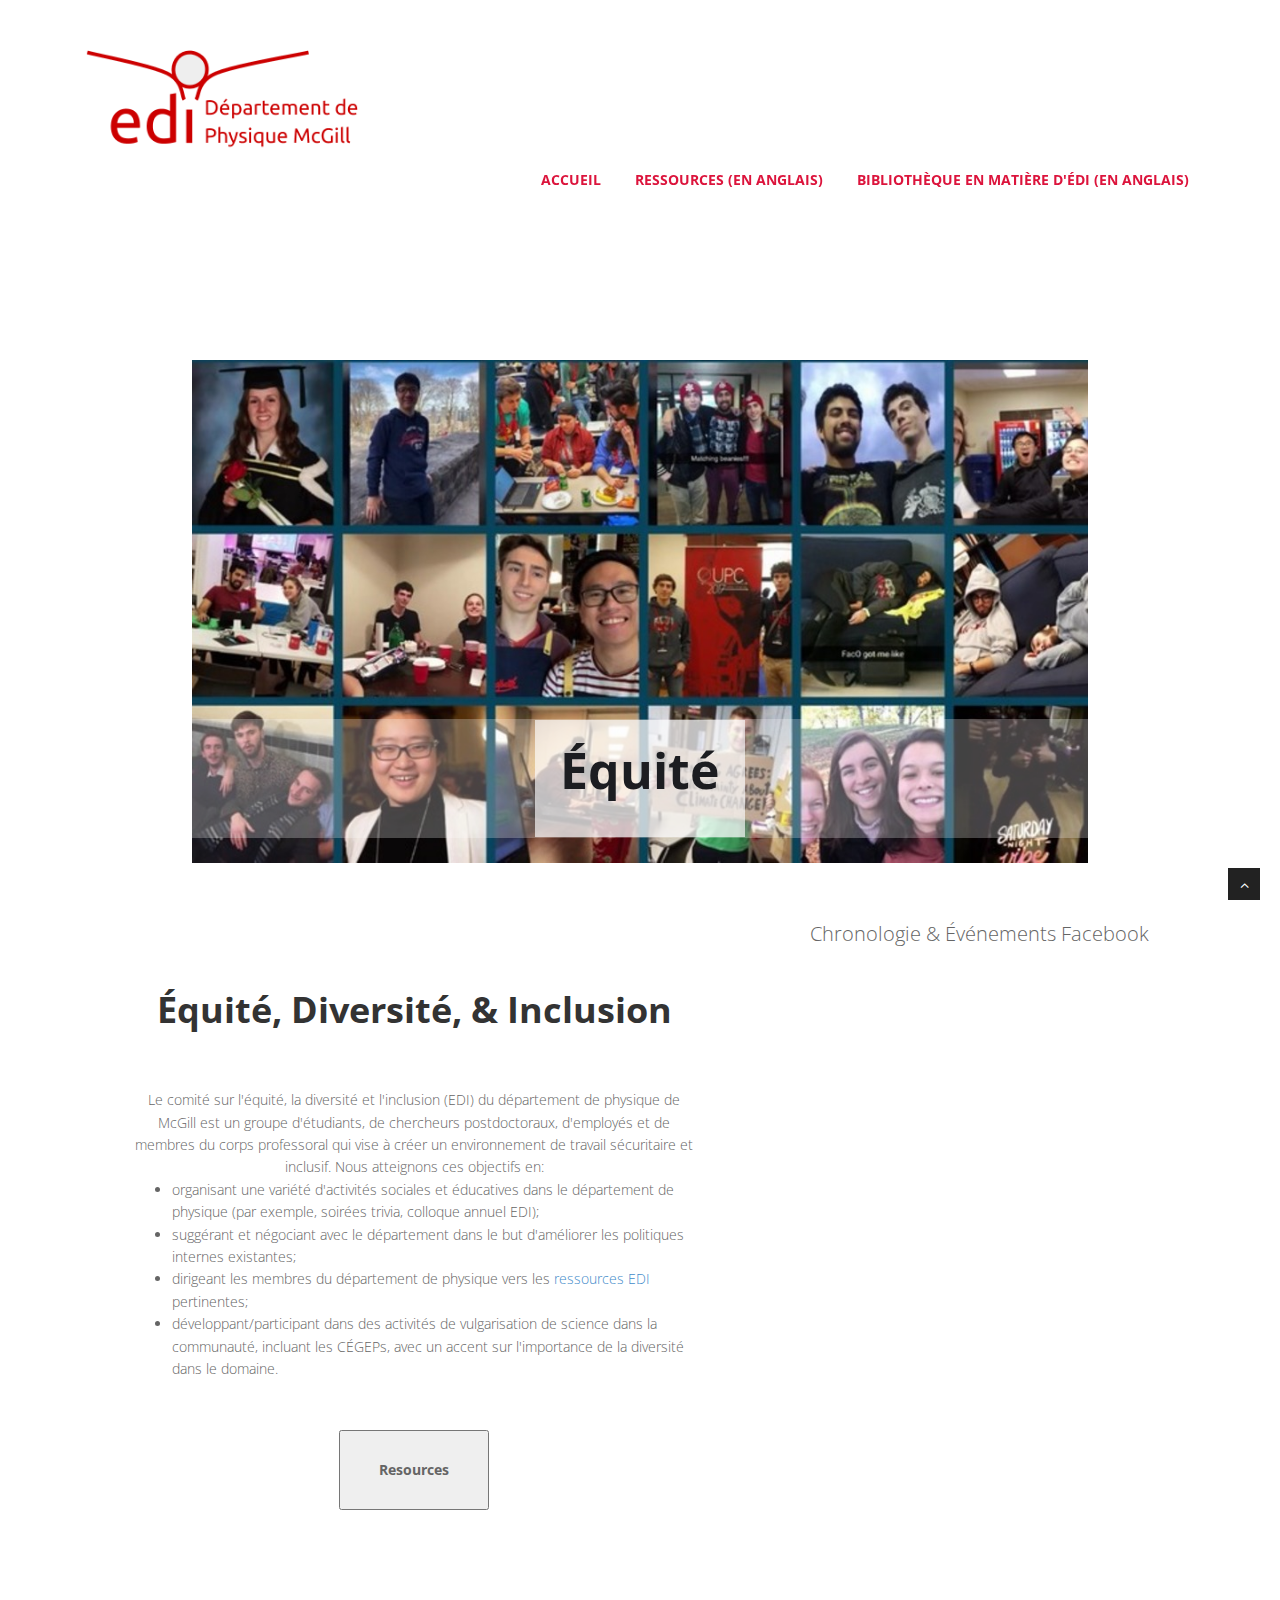
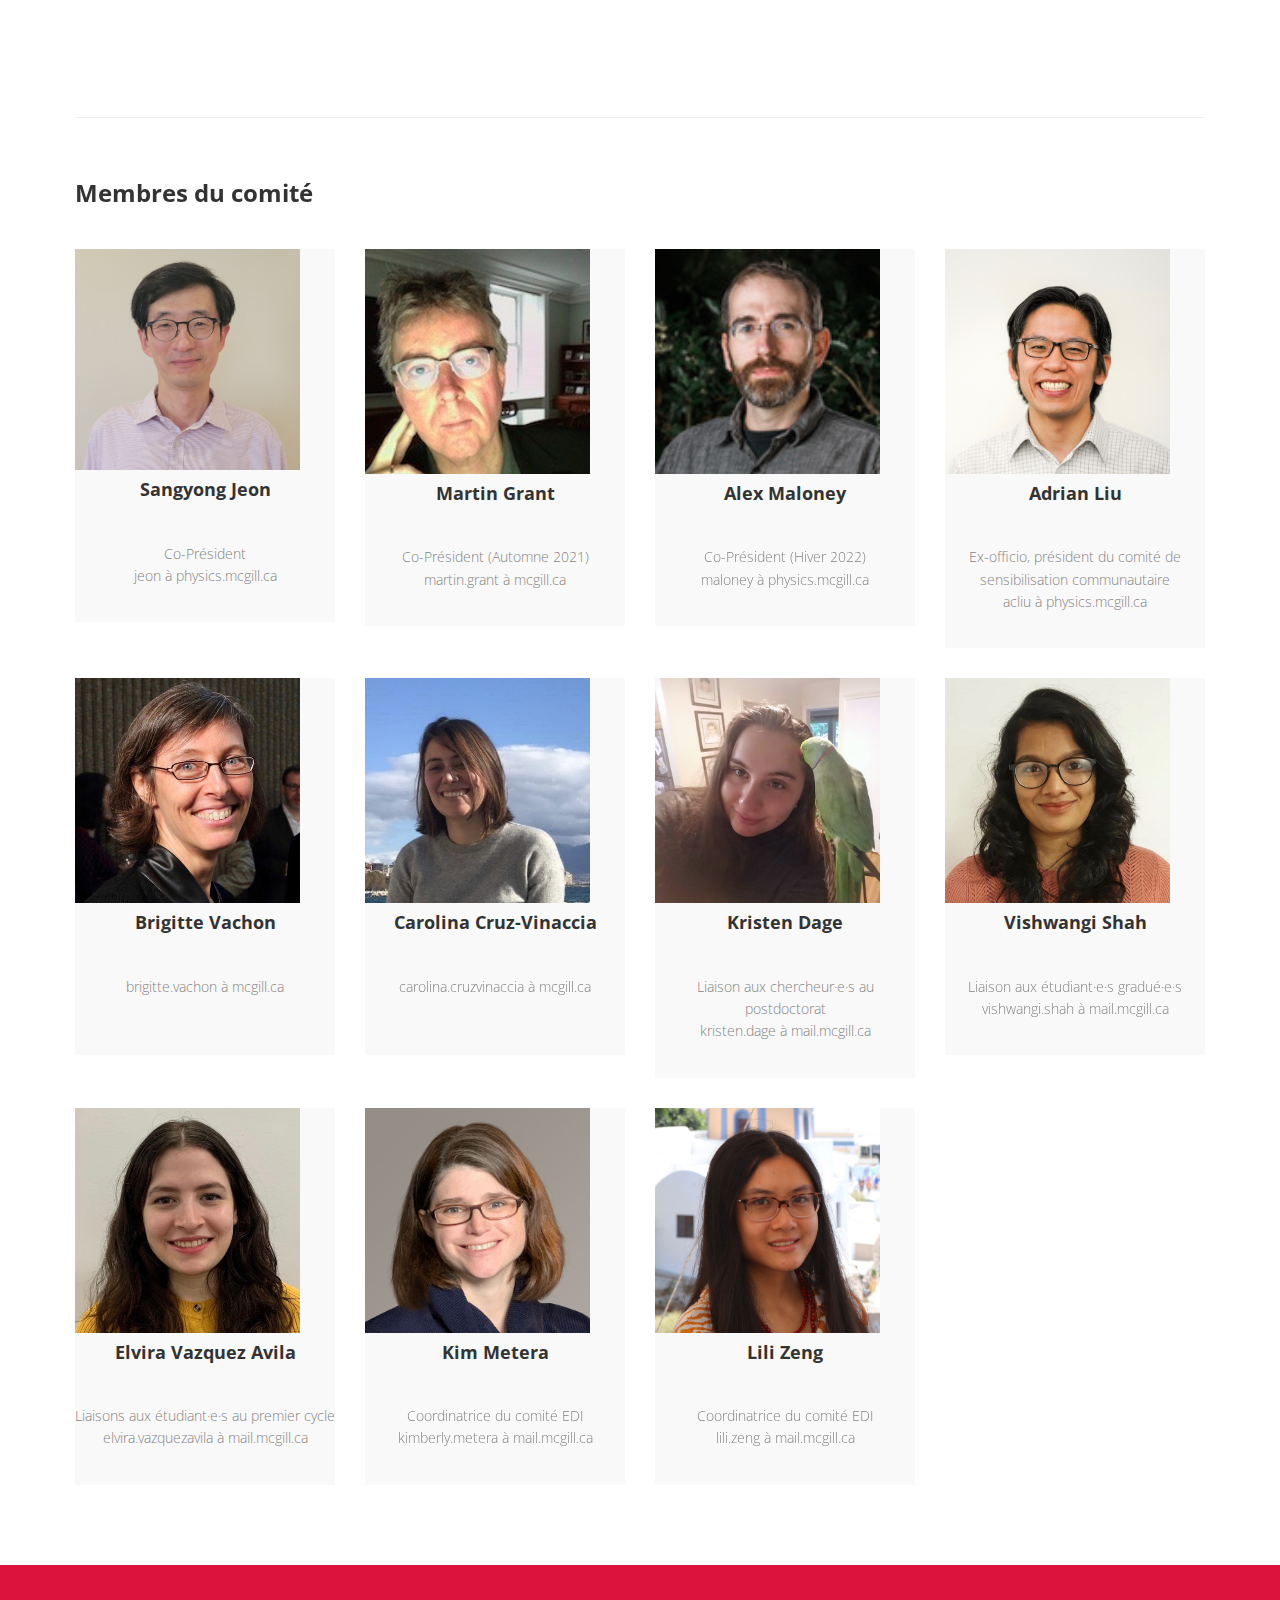
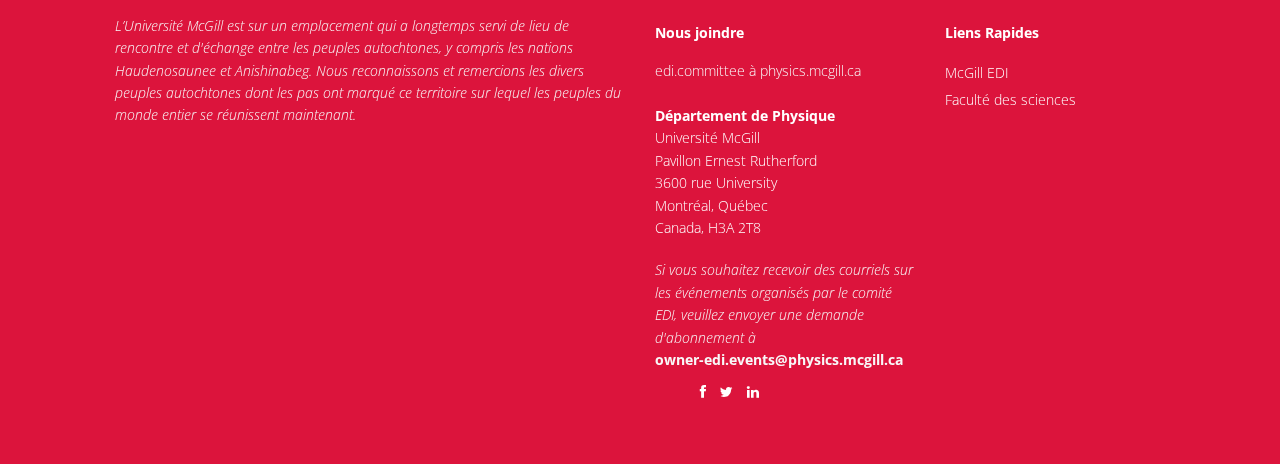
==== commit 8015cc06: "Add graduate liaison photo and info" ====
--- a/fr/index.html
+++ b/fr/index.html
@@ -261,10 +261,10 @@
       <!-- Team Member -->
       <div class="team-member">
         <!-- Image -->
-        <img class="img-responsive" src="img/empty.png" alt="" height="225px" width="225px">
-        <!-- Name -->
-        <h4>&Agrave; D&eacute;terminer</h4>
-        <span class="deg"><br><p style="color:#505050;">Liaison aux &eacute;tudiant&middot;e&middot;s gradu&eacute;&middot;e&middot;s<br> <!-- &agrave; mail.mcgill.ca --></p></span>
+        <img class="img-responsive" src="img/Vishwangi_Shah_crop.jpg" alt="" height="225px" width="225px">
+        <!-- Name -->
+        <h4>Vishwangi Shah</h4>
+        <span class="deg"><br><p style="color:#505050;">Liaison aux &eacute;tudiant&middot;e&middot;s gradu&eacute;&middot;e&middot;s<br> vishwangi.shah &agrave; mail.mcgill.ca</p></span>
       </div>
     </div>
   </div>
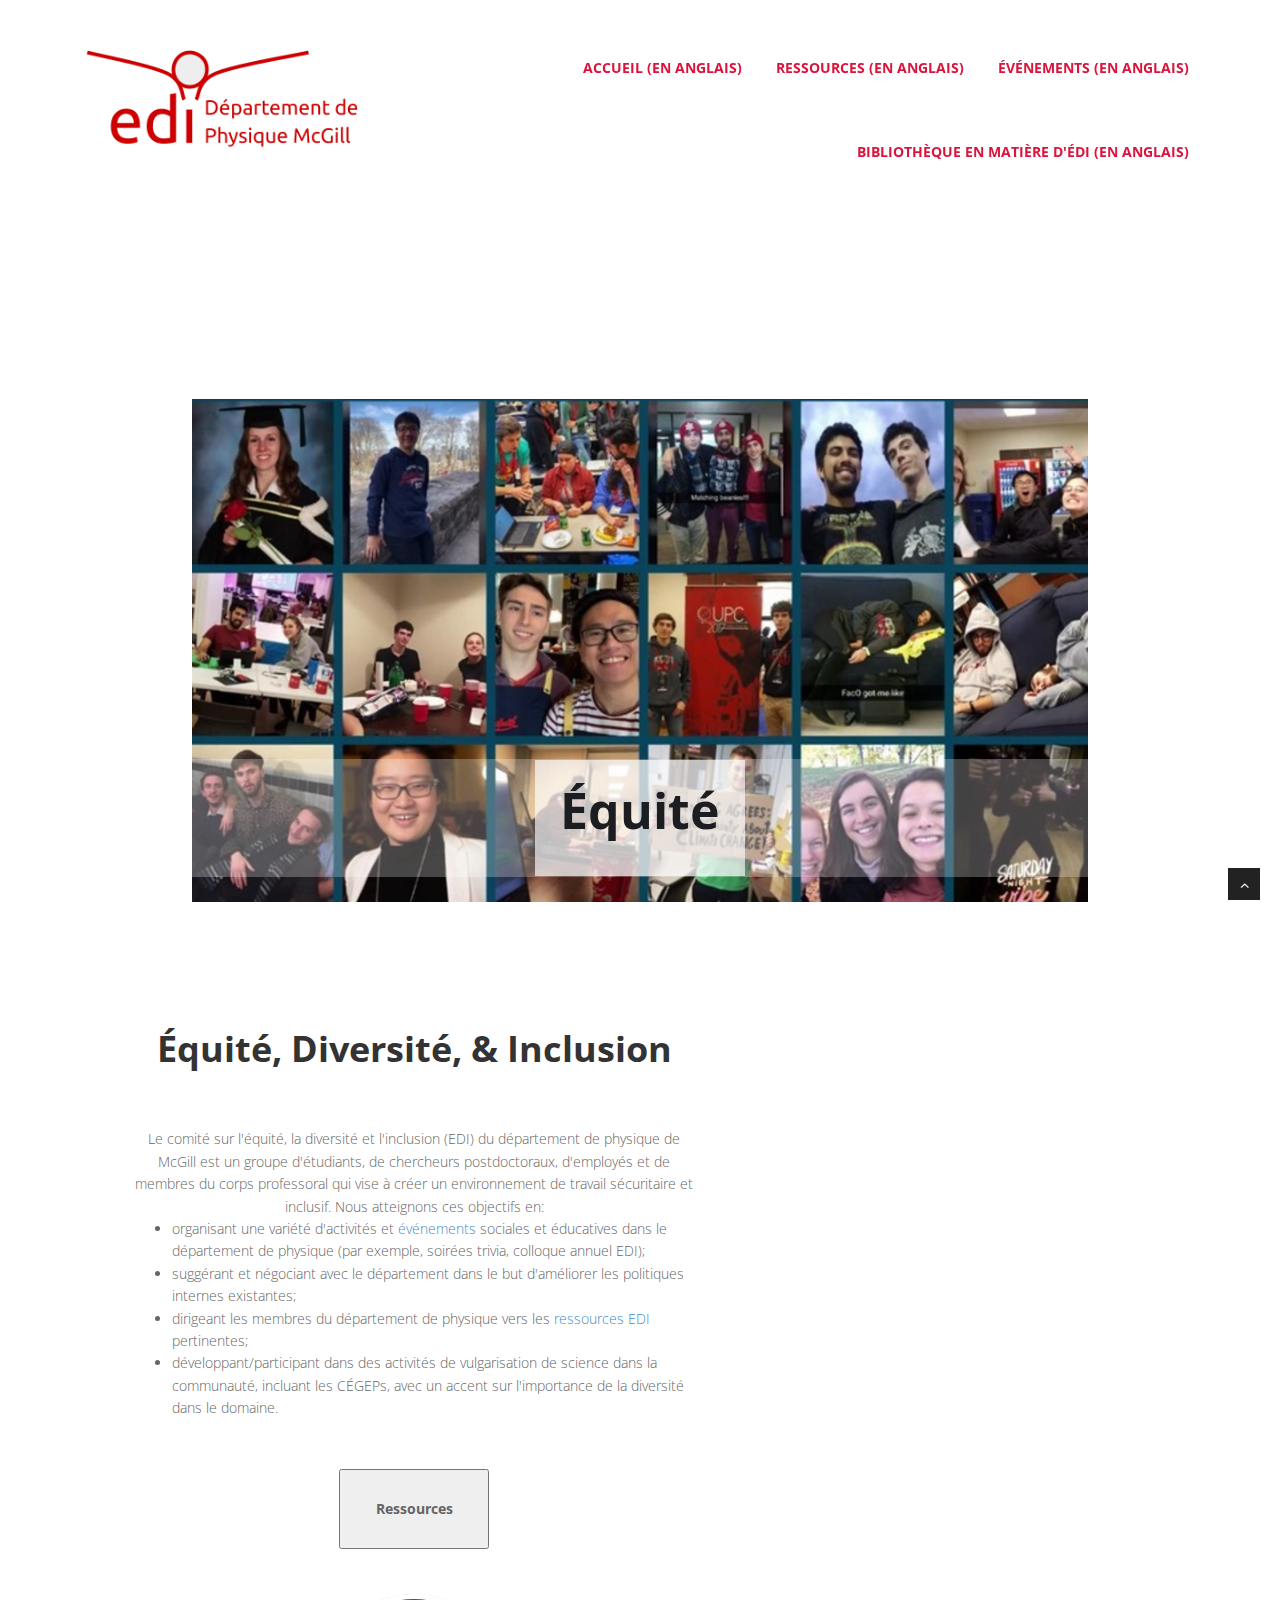
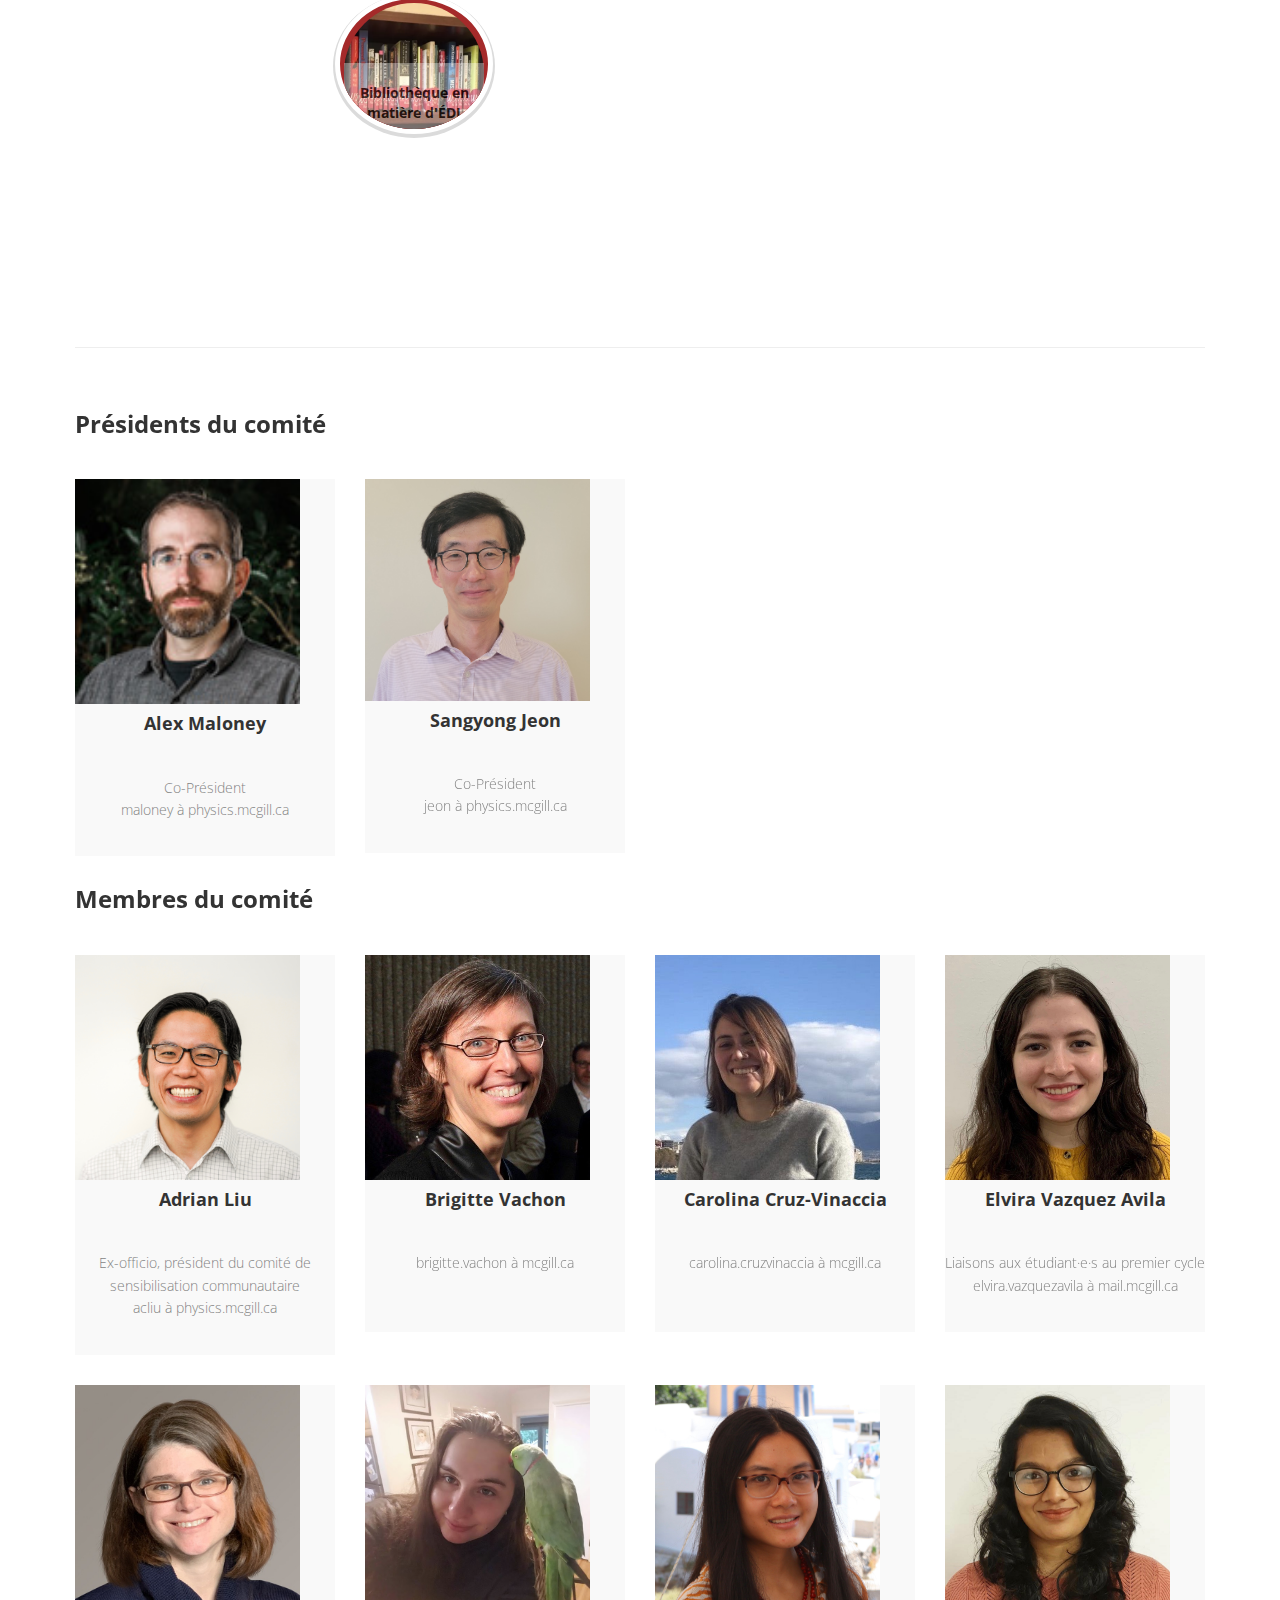
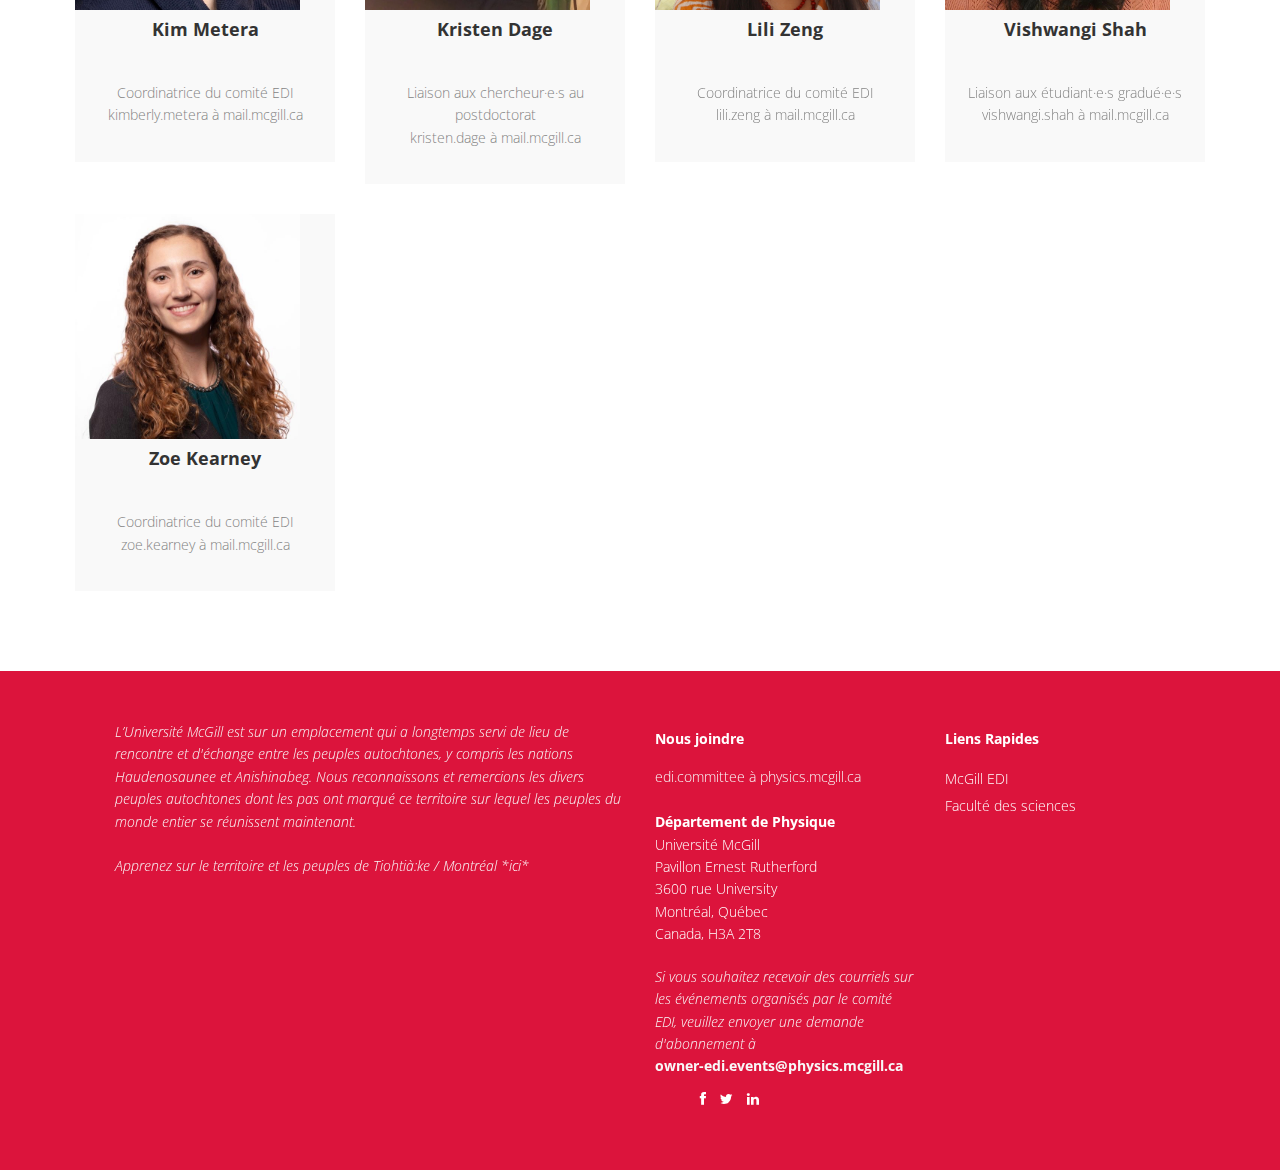
==== commit 729859a6: "Update for Winter 2022 and add event page" ====
--- a/fr/index.html
+++ b/fr/index.html
@@ -52,14 +52,17 @@
 </head>
 <body>
 
-  <div id="fb-root"></div>
+<div id="fb-root"></div>
+<script async defer crossorigin="anonymous" src="https://connect.facebook.net/en_GB/sdk.js#xfbml=1&version=v12.0" nonce="07o4VoeV"></script>
+
+  <!--<div id="fb-root"></div>
   <script>(function(d, s, id) {
     var js, fjs = d.getElementsByTagName(s)[0];
     if (d.getElementById(id)) return;
     js = d.createElement(s); js.id = id;
     js.src = "//connect.facebook.net/en_US/all.js#xfbml=1&appId=207087449372135";
     fjs.parentNode.insertBefore(js, fjs);
-    }(document, 'script', 'facebook-jssdk'));</script>
+    }(document, 'script', 'facebook-jssdk'));</script>-->
   
 
   <div id="wrapper">
@@ -76,14 +79,21 @@
                     <!--<a class="navbar-brand" href="index.html"><img src="img/mcgill-physics.svg" alt="logo" height="107px"/></a>-->
                     <a class="navbar-brand" href="index.html"><img src="img/EDI-logo-fr.png" alt="logo" height="129px"/></a>
                 </div>
-		<br><br><br><br><br>
+		<!--<br><br><br><br><br>-->
                 <div class="navbar-collapse collapse ">
                     <ul class="nav navbar-nav">
-                        <li class="active"><a href="../index.html">Accueil</a></li>
+                        <li class="active"><a href="../index.html">Accueil (en anglais)</a></li>
 			<li class="active"><a href="../resources.html">Ressources (en anglais)</a></li>
-			<li class="active"><a href="../library.html">Biblioth&egrave;que en mati&egrave;re d'&Eacute;DI (en anglais)</a></li>
+			<li class="active"><a href="../events.html">&Eacute;v&eacute;nements (en anglais)</a></li>
                     </ul>
                 </div>
+                <div class="navbar-collapse collapse ">
+                    <ul class="nav navbar-nav">
+                        <li class="active"><a href="../library.html">Biblioth&egrave;que en mati&egrave;re d'&Eacute;DI (en anglais)</a></li>
+                    </ul>
+                </div>
+                
+                <br><br><br>
             </div>
         </div>
 	</header>
@@ -126,7 +136,7 @@
 		<div class="column middle">
 		  <div class="aligncenter"><h1 class="aligncenter">&Eacute;quit&eacute;, Diversit&eacute;, & Inclusion</h1><span class="clear spacer_responsive_hide_mobile " style="height:13px;display:block;"></span>Le comit&eacute; sur l'&eacute;quit&eacute;, la diversit&eacute; et l'inclusion (EDI) du d&eacute;partement de physique de McGill est un groupe d'&eacute;tudiants, de chercheurs postdoctoraux, d'employ&eacute;s et de membres du corps professoral qui vise à cr&eacute;er un environnement de travail s&eacute;curitaire et inclusif. Nous atteignons ces objectifs en:
                       <ul style="text-align: left; margin-bottom: 5px;">
-		      <li>organisant une vari&eacute;t&eacute; d'activit&eacute;s sociales et éducatives dans le département de physique (par exemple, soir&eacute;es trivia, colloque annuel EDI);
+		      <li>organisant une vari&eacute;t&eacute; d'activit&eacute;s et <a href="../events.html">&eacute;v&eacute;nements</a> sociales et éducatives dans le département de physique (par exemple, soir&eacute;es trivia, colloque annuel EDI);
                       <li>sugg&eacute;rant et n&eacute;gociant avec le département dans le but d'am&eacute;liorer les politiques internes existantes;
                       <li>dirigeant les membres du département de physique vers les <a href="../resources.html">ressources EDI</a> pertinentes;
                       <li>d&eacute;veloppant/participant dans des activit&eacute;s de vulgarisation de science dans la communaut&eacute;, incluant les C&Eacute;GEPs, avec un accent sur l'importance de la diversité dans le domaine.</li>
@@ -136,13 +146,25 @@
 
 		    <br>
 		    <br>
-		    <input type="button" style="height:80px;width:150px;font-weight:bold;" value="Resources"
+		    <input type="button" style="height:80px;width:150px;font-weight:bold;" value="Ressources"
 			   onclick="window.open('../resources.html')">
+                    <br>
+		    <br>
+		    <br>
+
+                    <div class="img-thumbnail img-circle">
+			<div style="position: relative; padding: 0; cursor: pointer;" type="file">
+			 <img class="img-circle" style="width: 140px; height: 140px;" src="img/EquityLibrary.png" >
+			 <span style="position: absolute; color: black; ", onclick="window.open('library.html')"><b>Biblioth&egrave;que en<br>mati&egrave;re d'&Eacute;DI</b></span>
+			 
+		  </div>
+		  </div>					
 		  </div>
 
 		</div>
 		<div class="column right">
-		  <div style="font-size:20px" class="aligncenter">Chronologie & &Eacute;v&eacute;nements Facebook</div>
+                  <br><br>
+		  <!--<div style="font-size:20px" class="aligncenter">Chronologie & &Eacute;v&eacute;nements Facebook</div> -->
 		  <div class="fb-page"
 		       data-tabs="timeline,events"
 		       data-href="https://www.facebook.com/EDIphysicsmcgill/"
@@ -167,14 +189,26 @@
 
 <!-- Heading -->
 <div class="block-heading-six">
-  <h3 class="bg-color">Membres du comit&eacute;</h3>
+  <h3 class="bg-color">Pr&eacute;sidents du comit&eacute;</h3>
 </div>
 <br>
 
-<!-- Our team starts -->
+<!-- chairs starts -->
 <div class="team-six">
   <div class="row">
   <div class="aligncenter">
+
+    <div class="col-md-3 col-sm-6">
+      <!-- Team Member -->
+      <div class="team-member">
+        <!-- Image -->
+        <img class="img-responsive" src="img/Maloney-125px.jpg" alt="" height="225px" width="225px">
+        <!-- Name -->
+        <h4>Alex Maloney</h4>
+        <span class="deg"><br><p style="color:#505050;">Co-Pr&eacute;sident<br>maloney &agrave; physics.mcgill.ca</p></span>
+      </div>
+    </div>
+
     <div class="col-md-3 col-sm-6">
       <!-- Team Member -->
       <div class="team-member">
@@ -185,26 +219,23 @@
         <span class="deg"><br><p style="color:#505050;">Co-Pr&eacute;sident<br>jeon &agrave; physics.mcgill.ca</p></span>
       </div>
     </div>
-    <div class="col-md-3 col-sm-6">
-      <!-- Team Member -->
-      <div class="team-member">
-        <!-- Image -->
-        <img class="img-responsive" src="img/Martin.JPG" alt="" height="225px" width="225px">
-        <!-- Name -->
-        <h4>Martin Grant</h4>
-        <span class="deg"><br><p style="color:#505050;">Co-Pr&eacute;sident (Automne 2021)<br>martin.grant &agrave; mcgill.ca</p></span>
-      </div>
-    </div>
-    <div class="col-md-3 col-sm-6">
-      <!-- Team Member -->
-      <div class="team-member">
-        <!-- Image -->
-        <img class="img-responsive" src="img/Maloney-125px.jpg" alt="" height="225px" width="225px">
-        <!-- Name -->
-        <h4>Alex Maloney</h4>
-        <span class="deg"><br><p style="color:#505050;">Co-Pr&eacute;sident (Hiver 2022)<br>maloney &agrave; physics.mcgill.ca</p></span>
-      </div>
-    </div>
+
+    </div> 
+</div>
+</div>
+
+<!-- Heading -->
+<div class="block-heading-six">
+  <h3 class="bg-color">Membres du comit&eacute;</h3>
+</div>
+<br>
+
+<!-- team starts -->
+
+
+<div class="team-six">
+  <div class="row">
+  <div class="aligncenter">
 
     <div class="col-md-3 col-sm-6">
       <!-- Team Member -->
@@ -216,74 +247,48 @@
         <span class="deg"><br><p style="color:#505050;">Ex-officio, pr&eacute;sident du comit&eacute; de sensibilisation communautaire<br>acliu &agrave; physics.mcgill.ca</p></span>
       </div>
     </div>
+
+    <div class="col-md-3 col-sm-6">
+      <!-- Team Member -->
+      <div class="team-member">
+        <!-- Image -->
+        <img class="img-responsive" src="img/Vachon-cropped.jpg" alt="" height="225px" width="225px">
+        <!-- Name -->
+        <h4>Brigitte Vachon</h4>
+        <span class="deg"><br><p style="color:#505050;"> brigitte.vachon &agrave; mcgill.ca</p><br></span>
+      </div>
+    </div>
+
+  
+    <div class="col-md-3 col-sm-6">
+      <!-- Team Member -->
+      <div class="team-member">
+        <!-- Image -->
+        <img class="img-responsive" src="img/Carolina.jpg" alt="" height="225px" width="225px">
+        <!-- Name -->
+        <h4>Carolina Cruz-Vinaccia</h4>
+        <span class="deg"><br><p style="color:#505050;">carolina.cruzvinaccia &agrave; mcgill.ca</p><br></span>
+      </div>
+    </div>
+
+    <div class="col-md-3 col-sm-6">
+      <!-- Team Member -->
+      <div class="team-member">
+        <!-- Image -->
+        <img class="img-responsive" src="img/photoElvira_crop.jpg" alt="" height="225px" width="225px">
+        <!-- Name -->
+        <h4>Elvira Vazquez Avila</h4>
+        <span class="deg"><br><p style="color:#505050;">Liaisons aux &eacute;tudiant&middot;e&middot;s au premier cycle<br>elvira.vazquezavila &agrave; mail.mcgill.ca</p></span>
+      </div>
+    </div>
+
   </div>
 </div>
 </div>
-
 
 <div class="team-six">
   <div class="row">
-  <div class="aligncenter">  
-    <div class="col-md-3 col-sm-6">
-      <!-- Team Member -->
-      <div class="team-member">
-        <!-- Image -->
-        <img class="img-responsive" src="img/Vachon-cropped.jpg" alt="" height="225px" width="225px">
-        <!-- Name -->
-        <h4>Brigitte Vachon</h4>
-        <span class="deg"><br><p style="color:#505050;"> brigitte.vachon &agrave; mcgill.ca</p><br></span>
-      </div>
-    </div> 
-
-    <div class="col-md-3 col-sm-6">
-      <!-- Team Member -->
-      <div class="team-member">
-        <!-- Image -->
-        <img class="img-responsive" src="img/Carolina.jpg" alt="" height="225px" width="225px">
-        <!-- Name -->
-        <h4>Carolina Cruz-Vinaccia</h4>
-        <span class="deg"><br><p style="color:#505050;">carolina.cruzvinaccia &agrave; mcgill.ca</p><br></span>
-      </div>
-    </div>
-
-    <div class="col-md-3 col-sm-6">
-      <!-- Team Member -->
-      <div class="team-member">
-        <!-- Image -->
-        <img class="img-responsive" src="img/dageKristen.png" alt="" height="225px" width="225px">
-        <!-- Name -->
-        <h4>Kristen Dage</h4>
-        <span class="deg"><br><p style="color:#505050;">Liaison aux chercheur&middot;e&middot;s  au postdoctorat<br>kristen.dage &agrave; mail.mcgill.ca</p></span>
-      </div>
-    </div>
-
-    <div class="col-md-3 col-sm-6">
-      <!-- Team Member -->
-      <div class="team-member">
-        <!-- Image -->
-        <img class="img-responsive" src="img/Vishwangi_Shah_crop.jpg" alt="" height="225px" width="225px">
-        <!-- Name -->
-        <h4>Vishwangi Shah</h4>
-        <span class="deg"><br><p style="color:#505050;">Liaison aux &eacute;tudiant&middot;e&middot;s gradu&eacute;&middot;e&middot;s<br> vishwangi.shah &agrave; mail.mcgill.ca</p></span>
-      </div>
-    </div>
-  </div>
-</div>
-</div>
-
-<div class="team-six">
-  <div class="row">
-  <div class="aligncenter"> 
-    <div class="col-md-3 col-sm-6">
-      <!-- Team Member -->
-      <div class="team-member">
-        <!-- Image -->
-        <img class="img-responsive" src="img/photoElvira_crop.jpg" alt="" height="225px" width="225px">
-        <!-- Name -->
-        <h4>Elvira Vazquez Avila</h4>
-        <span class="deg"><br><p style="color:#505050;">Liaisons aux &eacute;tudiant&middot;e&middot;s au premier cycle<br>elvira.vazquezavila &agrave; mail.mcgill.ca</p></span>
-      </div>
-    </div>
+  <div class="aligncenter">
 
 <div class="col-md-3 col-sm-6">
       <!-- Team Member -->
@@ -300,18 +305,70 @@
       <!-- Team Member -->
       <div class="team-member">
         <!-- Image -->
+        <img class="img-responsive" src="img/dageKristen.png" alt="" height="225px" width="225px">
+        <!-- Name -->
+        <h4>Kristen Dage</h4>
+        <span class="deg"><br><p style="color:#505050;">Liaison aux chercheur&middot;e&middot;s  au postdoctorat<br>kristen.dage &agrave; mail.mcgill.ca</p></span>
+      </div>
+    </div> 
+
+    <div class="col-md-3 col-sm-6">
+      <!-- Team Member -->
+      <div class="team-member">
+        <!-- Image -->
         <img class="img-responsive" src="img/Lili_new2.jpg" alt="" height="225px" width="225px">
         <!-- Name -->
         <h4>Lili Zeng</h4>
         <span class="deg"><br><p style="color:#505050;">Coordinatrice du comit&eacute; EDI<br>lili.zeng &agrave; mail.mcgill.ca</p></span>
       </div>    
     </div>
+
+    <div class="col-md-3 col-sm-6">
+      <!-- Team Member -->
+      <div class="team-member">
+        <!-- Image -->
+        <img class="img-responsive" src="img/Vishwangi_Shah_crop.jpg" alt="" height="225px" width="225px">
+        <!-- Name -->
+        <h4>Vishwangi Shah</h4>
+        <span class="deg"><br><p style="color:#505050;">Liaison aux &eacute;tudiant&middot;e&middot;s gradu&eacute;&middot;e&middot;s<br> vishwangi.shah &agrave; mail.mcgill.ca</p></span>
+      </div>
+    </div>
+
+  </div>
+</div>
+</div>
+
+<div class="team-six">
+  <div class="row">
+  <div class="aligncenter">
+
+    <div class="col-md-3 col-sm-6">
+      <!-- Team Member -->
+      <div class="team-member">
+        <!-- Image -->
+        <img class="img-responsive" src="img/2019_Zoe_Kearney_js_IMG_1303.jpg" alt="" height="225px" width="225px">
+        <!-- Name -->
+        <h4>Zoe Kearney</h4>
+        <span class="deg"><br><p style="color:#505050;">Coordinatrice du comit&eacute; EDI<br>zoe.kearney &agrave; mail.mcgill.ca</p></span>
+      </div>    
+    </div>
+
   </div>
 </div>
 </div>
 
 <!-- Old team members -->
 <!--   
+    <div class="col-md-3 col-sm-6">
+      <!- - Team Member - ->
+      <div class="team-member">
+        <!- - Image - ->
+        <img class="img-responsive" src="img/Martin.JPG" alt="" height="225px" width="225px">
+        <!- - Name - ->
+        <h4>Martin Grant</h4>
+        <span class="deg"><br><p style="color:#505050;">Co-Pr&eacute;sident (Automne 2021)<br>martin.grant &agrave; mcgill.ca</p></span>
+      </div>
+    </div>
 <div class="col-md-3 col-sm-6">
       <!- - Team Member - ->
       <div class="team-member">
@@ -393,7 +450,9 @@
 		<div class="row">
 			<div class="col-lg-6">
 			  <ul>
-			    <i>L’Universit&eacute; McGill est sur un emplacement qui a longtemps servi de lieu de rencontre et d'&eacute;change entre les peuples autochtones, y compris les nations Haudenosaunee et Anishinabeg. Nous reconnaissons et remercions les divers peuples autochtones dont les pas ont marqu&eacute; ce territoire sur lequel les peuples du monde entier se r&eacute;unissent maintenant.</i>
+			    <i>L’Universit&eacute; McGill est sur un emplacement qui a longtemps servi de lieu de rencontre et d'&eacute;change entre les peuples autochtones, y compris les nations Haudenosaunee et Anishinabeg. Nous reconnaissons et remercions les divers peuples autochtones dont les pas ont marqu&eacute; ce territoire sur lequel les peuples du monde entier se r&eacute;unissent maintenant.
+<br> <br>
+Apprenez sur le territoire et les peuples de Tiohti&agrave;:ke / Montr&eacute;al <a href="https://www.mcgill.ca/indigenous/fr/trousses-doutils-pour-les-allies">*ici*</a></i>
 			  </ul>
 			</div>
 			<div class="col-lg-3">
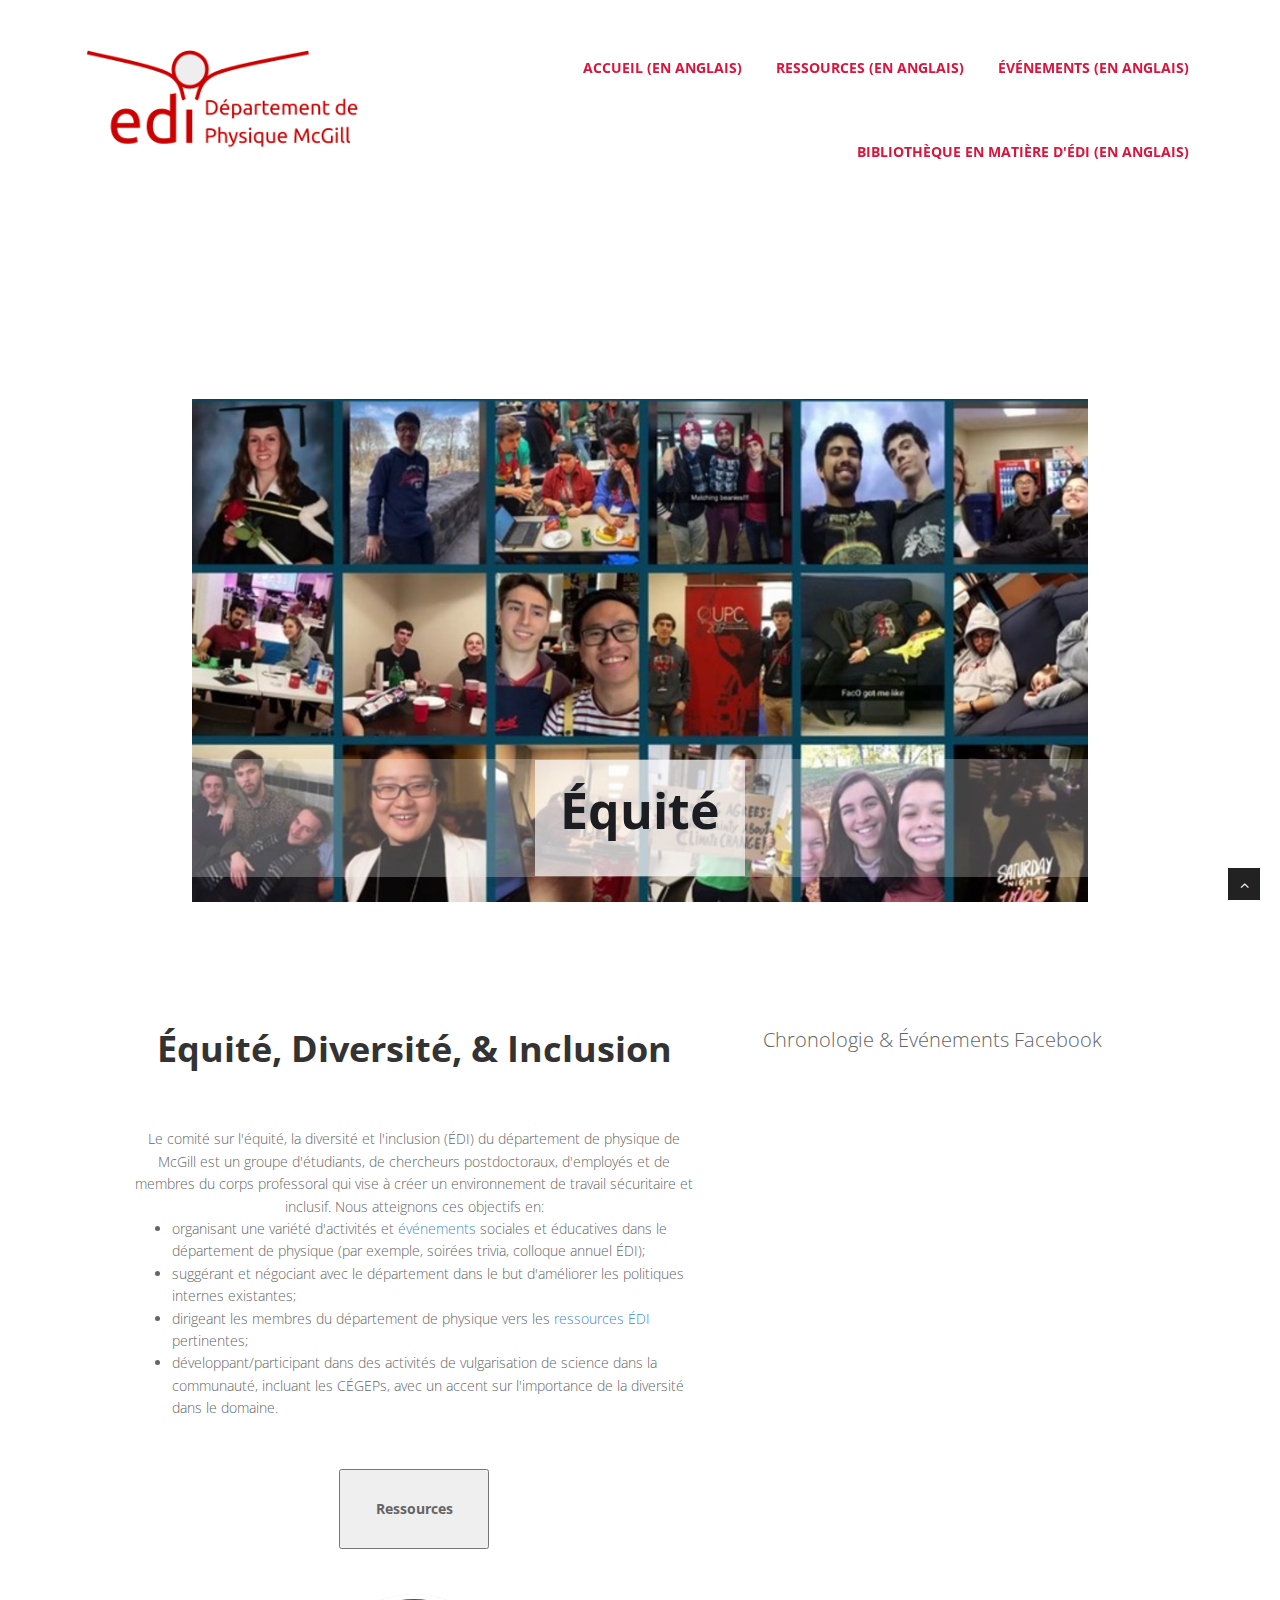
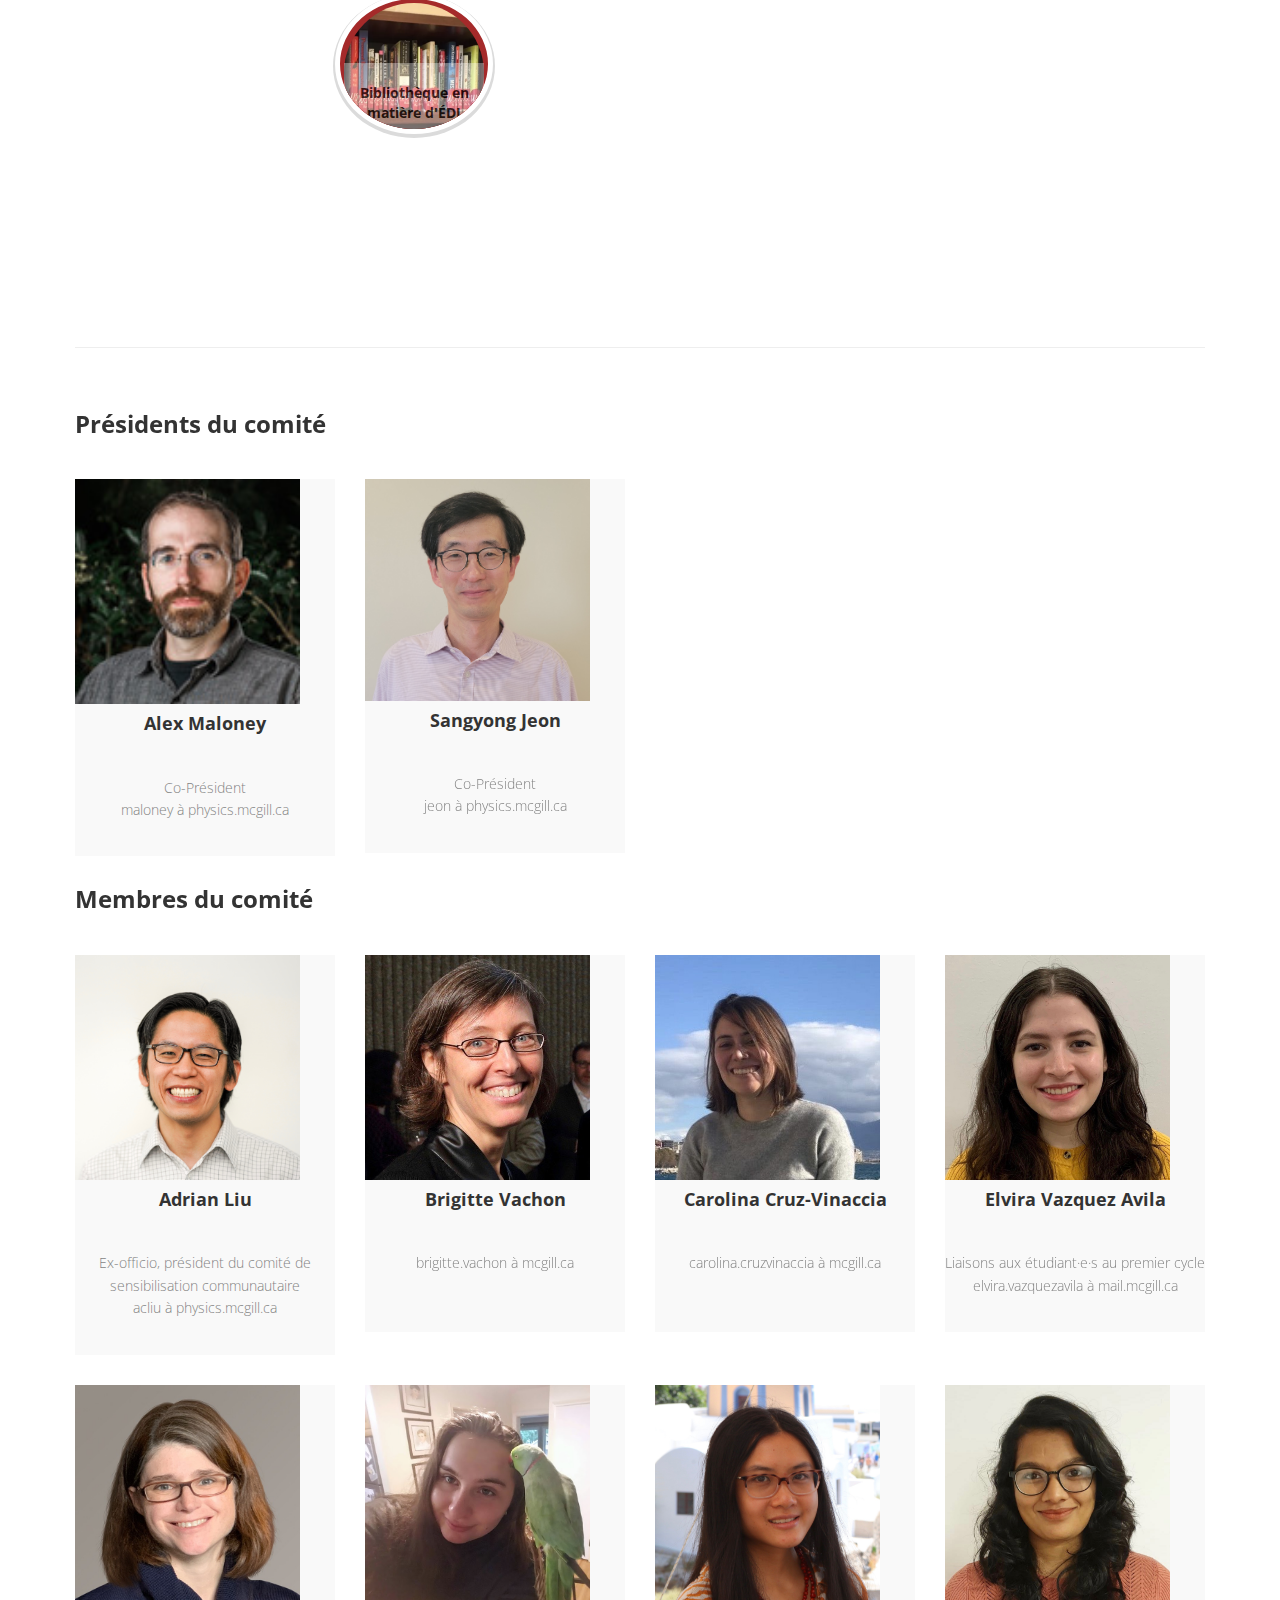
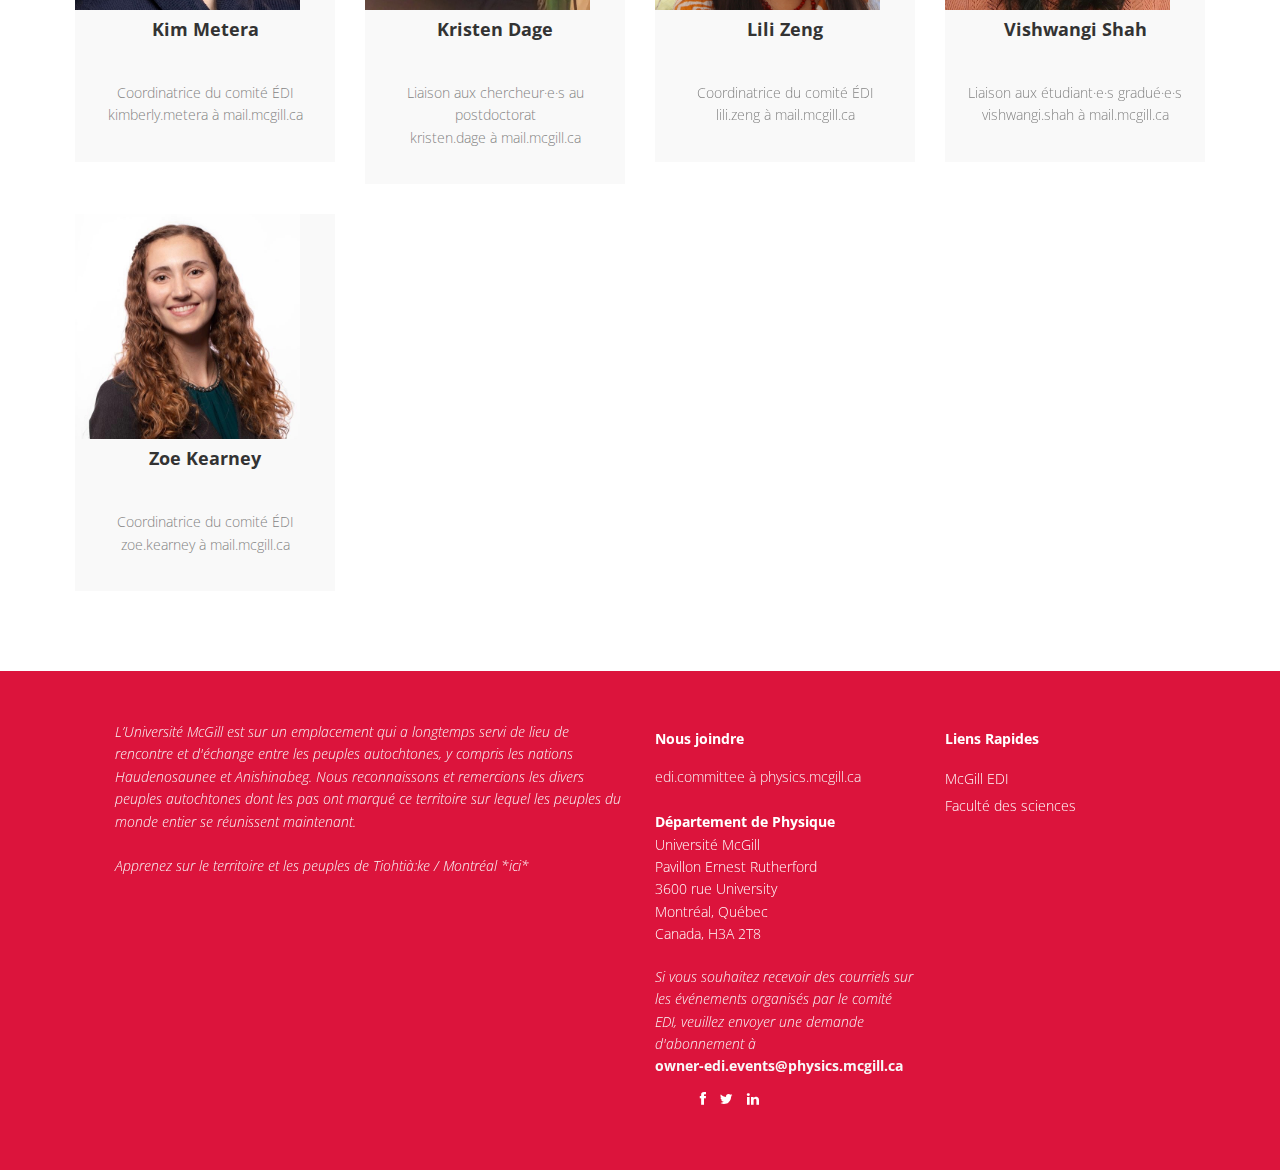
==== commit 44ded666: "Minor tweaks" ====
--- a/fr/index.html
+++ b/fr/index.html
@@ -134,11 +134,11 @@
 	    <div class="row">
 	      <div class="col-lg-12">
 		<div class="column middle">
-		  <div class="aligncenter"><h1 class="aligncenter">&Eacute;quit&eacute;, Diversit&eacute;, & Inclusion</h1><span class="clear spacer_responsive_hide_mobile " style="height:13px;display:block;"></span>Le comit&eacute; sur l'&eacute;quit&eacute;, la diversit&eacute; et l'inclusion (EDI) du d&eacute;partement de physique de McGill est un groupe d'&eacute;tudiants, de chercheurs postdoctoraux, d'employ&eacute;s et de membres du corps professoral qui vise à cr&eacute;er un environnement de travail s&eacute;curitaire et inclusif. Nous atteignons ces objectifs en:
+		  <div class="aligncenter"><h1 class="aligncenter">&Eacute;quit&eacute;, Diversit&eacute;, & Inclusion</h1><span class="clear spacer_responsive_hide_mobile " style="height:13px;display:block;"></span>Le comit&eacute; sur l'&eacute;quit&eacute;, la diversit&eacute; et l'inclusion (&Eacute;DI) du d&eacute;partement de physique de McGill est un groupe d'&eacute;tudiants, de chercheurs postdoctoraux, d'employ&eacute;s et de membres du corps professoral qui vise à cr&eacute;er un environnement de travail s&eacute;curitaire et inclusif. Nous atteignons ces objectifs en:
                       <ul style="text-align: left; margin-bottom: 5px;">
-		      <li>organisant une vari&eacute;t&eacute; d'activit&eacute;s et <a href="../events.html">&eacute;v&eacute;nements</a> sociales et éducatives dans le département de physique (par exemple, soir&eacute;es trivia, colloque annuel EDI);
+		      <li>organisant une vari&eacute;t&eacute; d'activit&eacute;s et <a href="../events.html">&eacute;v&eacute;nements</a> sociales et éducatives dans le département de physique (par exemple, soir&eacute;es trivia, colloque annuel &Eacute;DI);
                       <li>sugg&eacute;rant et n&eacute;gociant avec le département dans le but d'am&eacute;liorer les politiques internes existantes;
-                      <li>dirigeant les membres du département de physique vers les <a href="../resources.html">ressources EDI</a> pertinentes;
+                      <li>dirigeant les membres du département de physique vers les <a href="../resources.html">ressources &Eacute;DI</a> pertinentes;
                       <li>d&eacute;veloppant/participant dans des activit&eacute;s de vulgarisation de science dans la communaut&eacute;, incluant les C&Eacute;GEPs, avec un accent sur l'importance de la diversité dans le domaine.</li>
                       </ul>
 
@@ -163,8 +163,8 @@
 
 		</div>
 		<div class="column right">
-                  <br><br>
-		  <!--<div style="font-size:20px" class="aligncenter">Chronologie & &Eacute;v&eacute;nements Facebook</div> -->
+                  <br><br><br>
+		  <div style="font-size:20px" class="alignleft">Chronologie & &Eacute;v&eacute;nements Facebook</div>
 		  <div class="fb-page"
 		       data-tabs="timeline,events"
 		       data-href="https://www.facebook.com/EDIphysicsmcgill/"
@@ -297,7 +297,7 @@
         <img class="img-responsive" src="img/kim-portrait-2020.jpg" alt="" height="225px" width="225px">
         <!-- Name -->
         <h4>Kim Metera</h4>
-        <span class="deg"><br><p style="color:#505050;">Coordinatrice du comit&eacute; EDI<br>kimberly.metera &agrave; mail.mcgill.ca</p></span>
+        <span class="deg"><br><p style="color:#505050;">Coordinatrice du comit&eacute; &Eacute;DI<br>kimberly.metera &agrave; mail.mcgill.ca</p></span>
       </div>    
     </div>
 
@@ -319,7 +319,7 @@
         <img class="img-responsive" src="img/Lili_new2.jpg" alt="" height="225px" width="225px">
         <!-- Name -->
         <h4>Lili Zeng</h4>
-        <span class="deg"><br><p style="color:#505050;">Coordinatrice du comit&eacute; EDI<br>lili.zeng &agrave; mail.mcgill.ca</p></span>
+        <span class="deg"><br><p style="color:#505050;">Coordinatrice du comit&eacute; &Eacute;DI<br>lili.zeng &agrave; mail.mcgill.ca</p></span>
       </div>    
     </div>
 
@@ -349,7 +349,7 @@
         <img class="img-responsive" src="img/2019_Zoe_Kearney_js_IMG_1303.jpg" alt="" height="225px" width="225px">
         <!-- Name -->
         <h4>Zoe Kearney</h4>
-        <span class="deg"><br><p style="color:#505050;">Coordinatrice du comit&eacute; EDI<br>zoe.kearney &agrave; mail.mcgill.ca</p></span>
+        <span class="deg"><br><p style="color:#505050;">Coordinatrice du comit&eacute; &Eacute;DI<br>zoe.kearney &agrave; mail.mcgill.ca</p></span>
       </div>    
     </div>
 
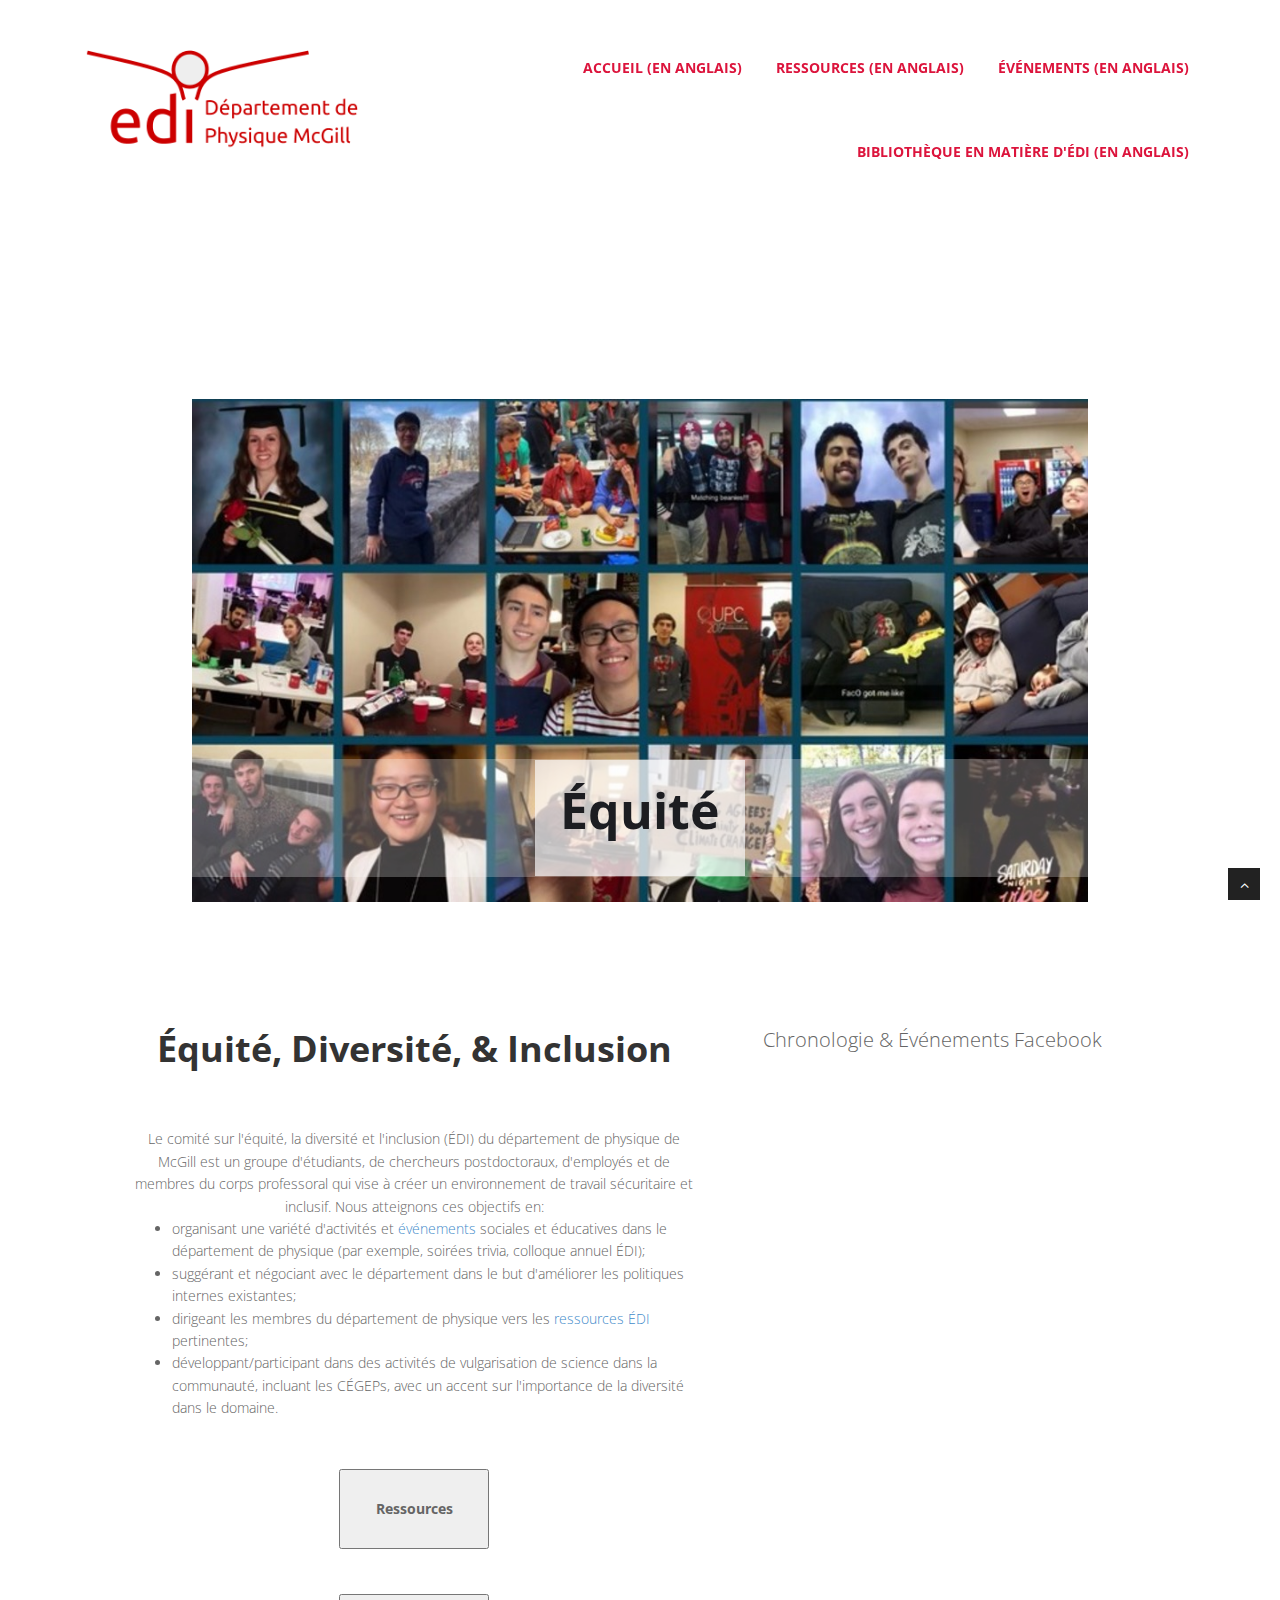
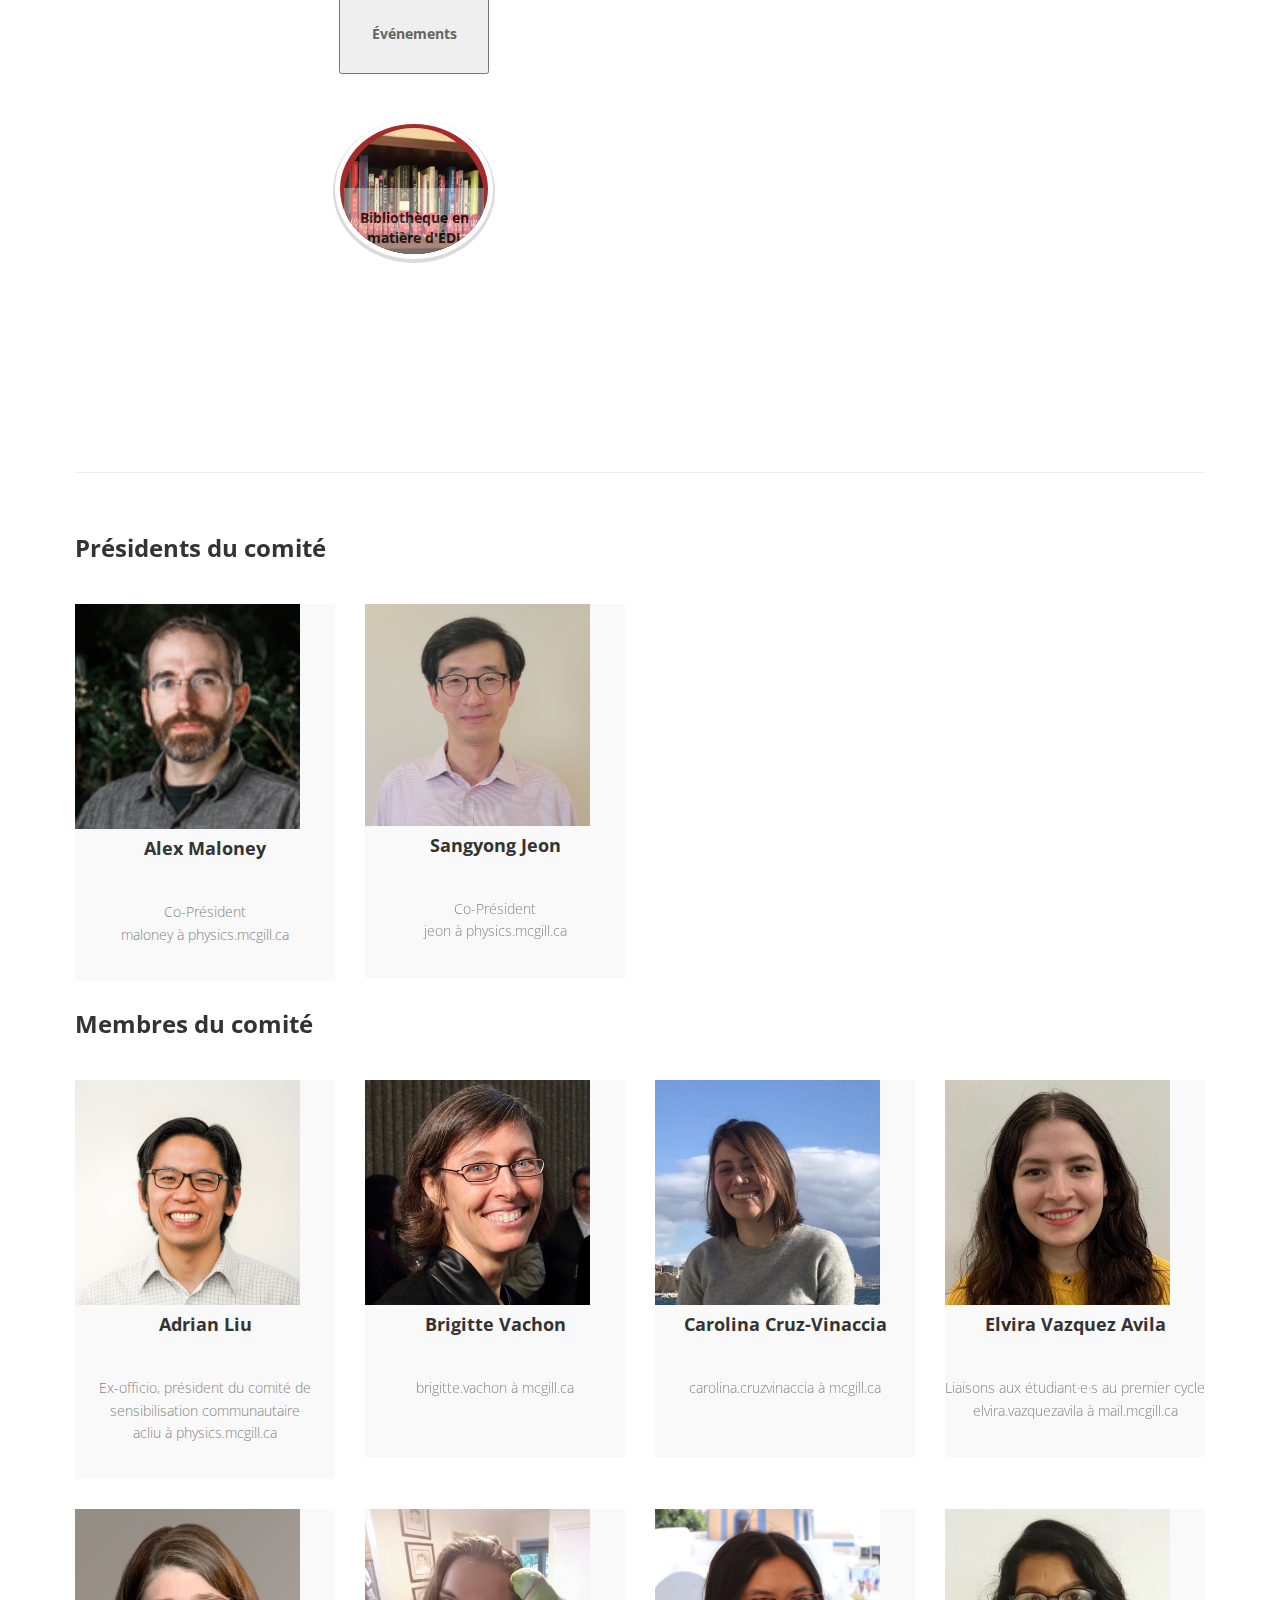
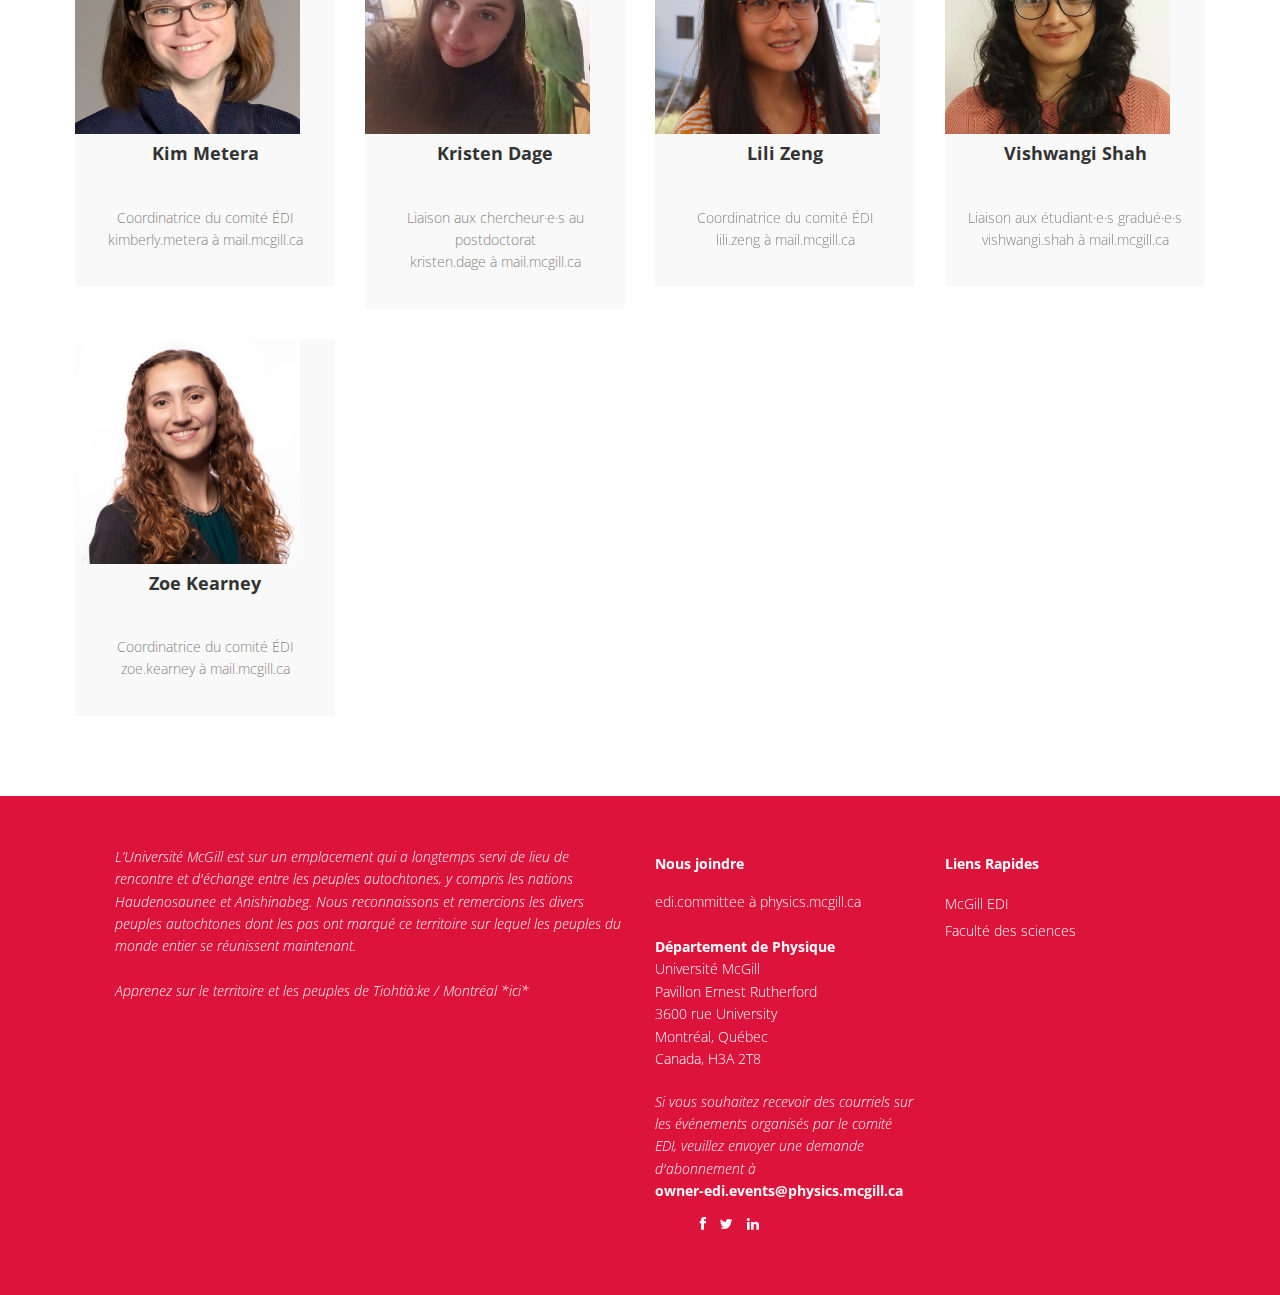
==== commit 5c62d183: "Updated events" ====
--- a/fr/index.html
+++ b/fr/index.html
@@ -152,6 +152,11 @@
 		    <br>
 		    <br>
 
+		    <input type="button" style="height:80px;width:150px;font-weight:bold;" value="&Eacute;v&eacute;nements"
+			   onclick="window.open('../events.html')">
+                    <br>
+		    <br>
+		    <br>
                     <div class="img-thumbnail img-circle">
 			<div style="position: relative; padding: 0; cursor: pointer;" type="file">
 			 <img class="img-circle" style="width: 140px; height: 140px;" src="img/EquityLibrary.png" >
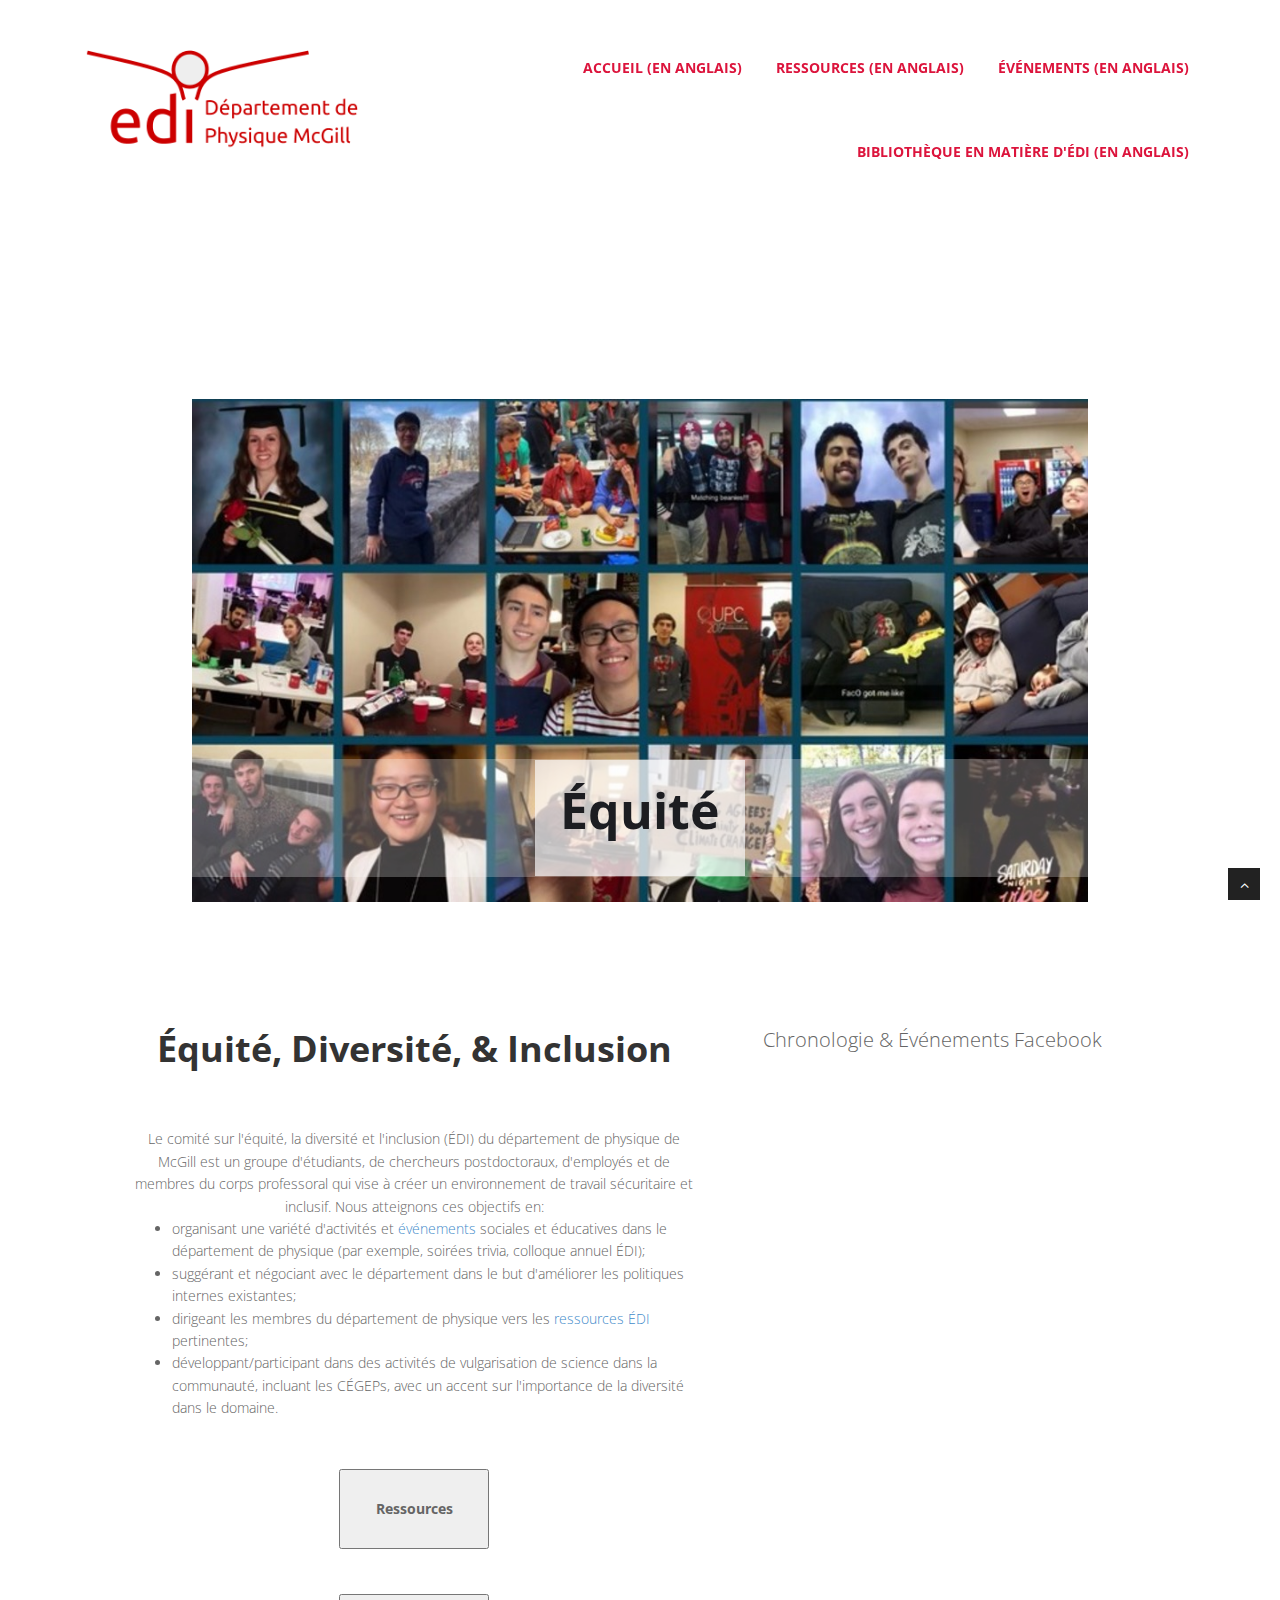
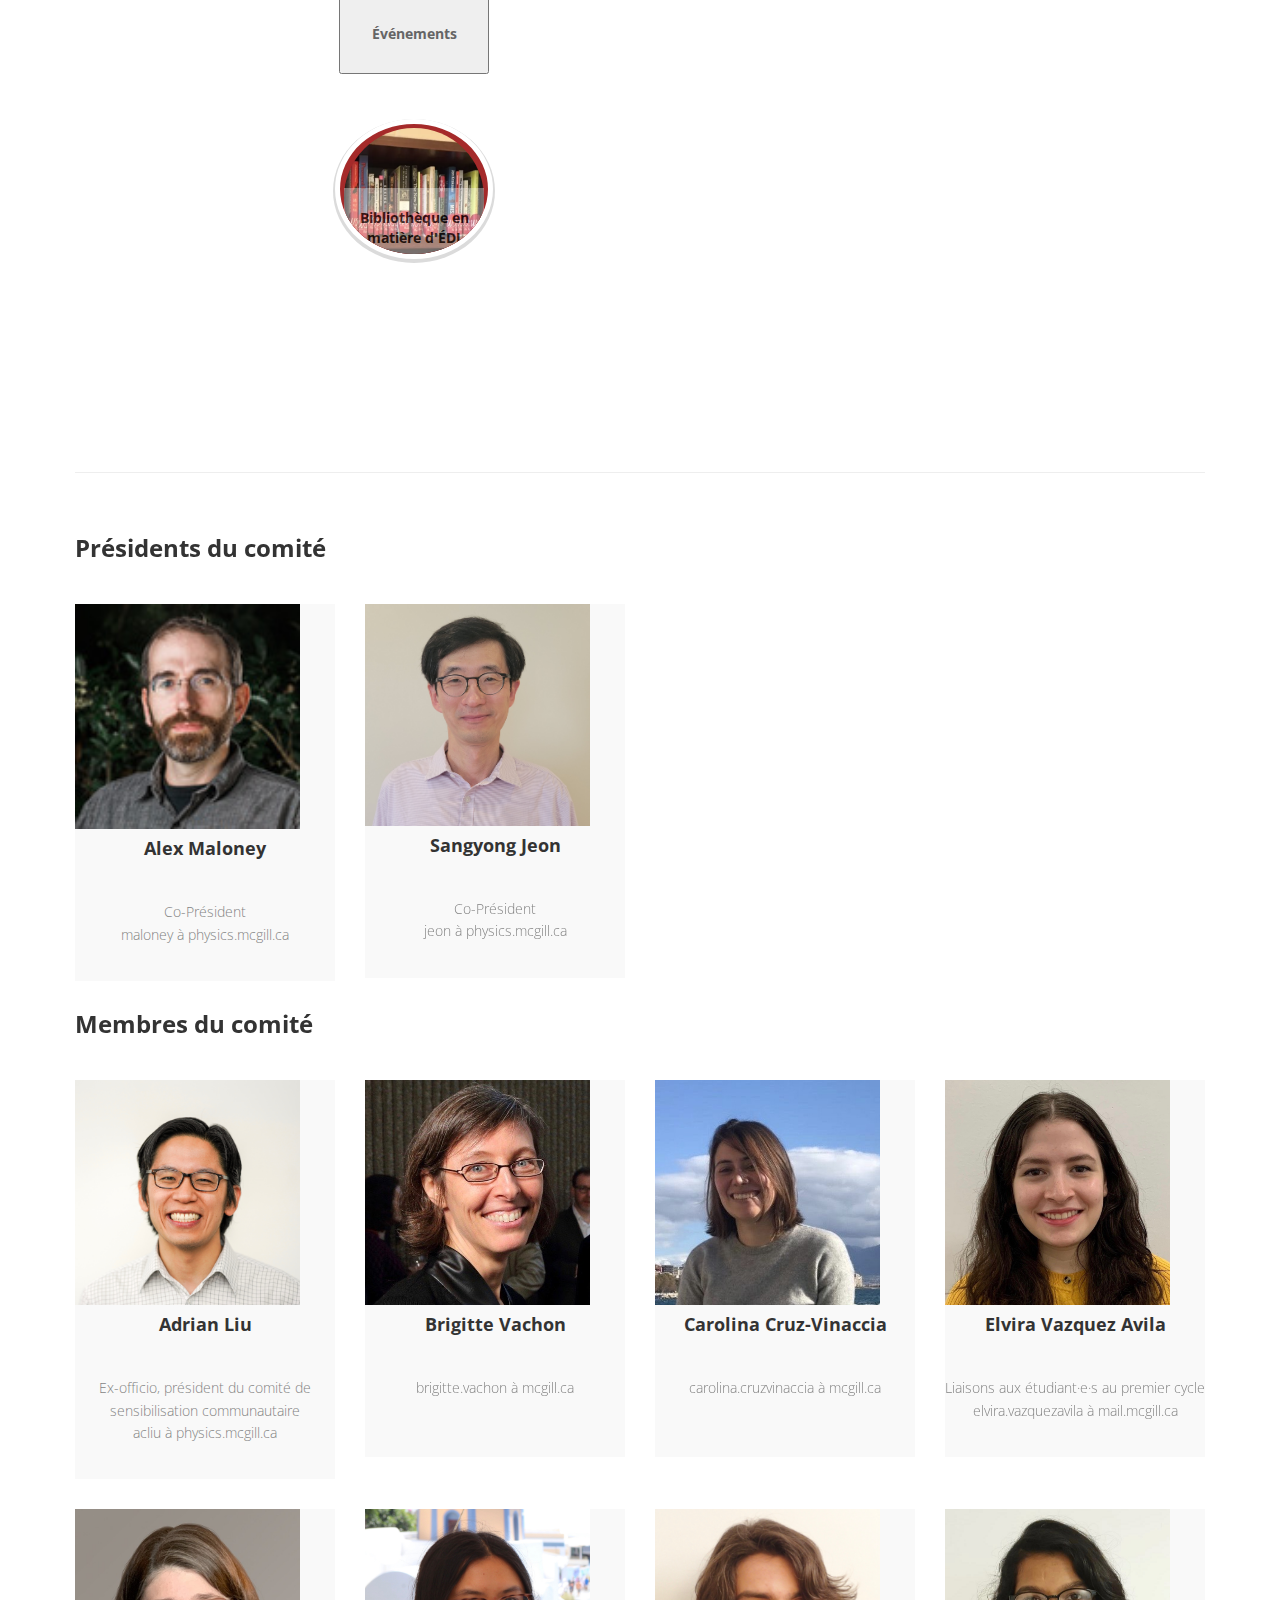
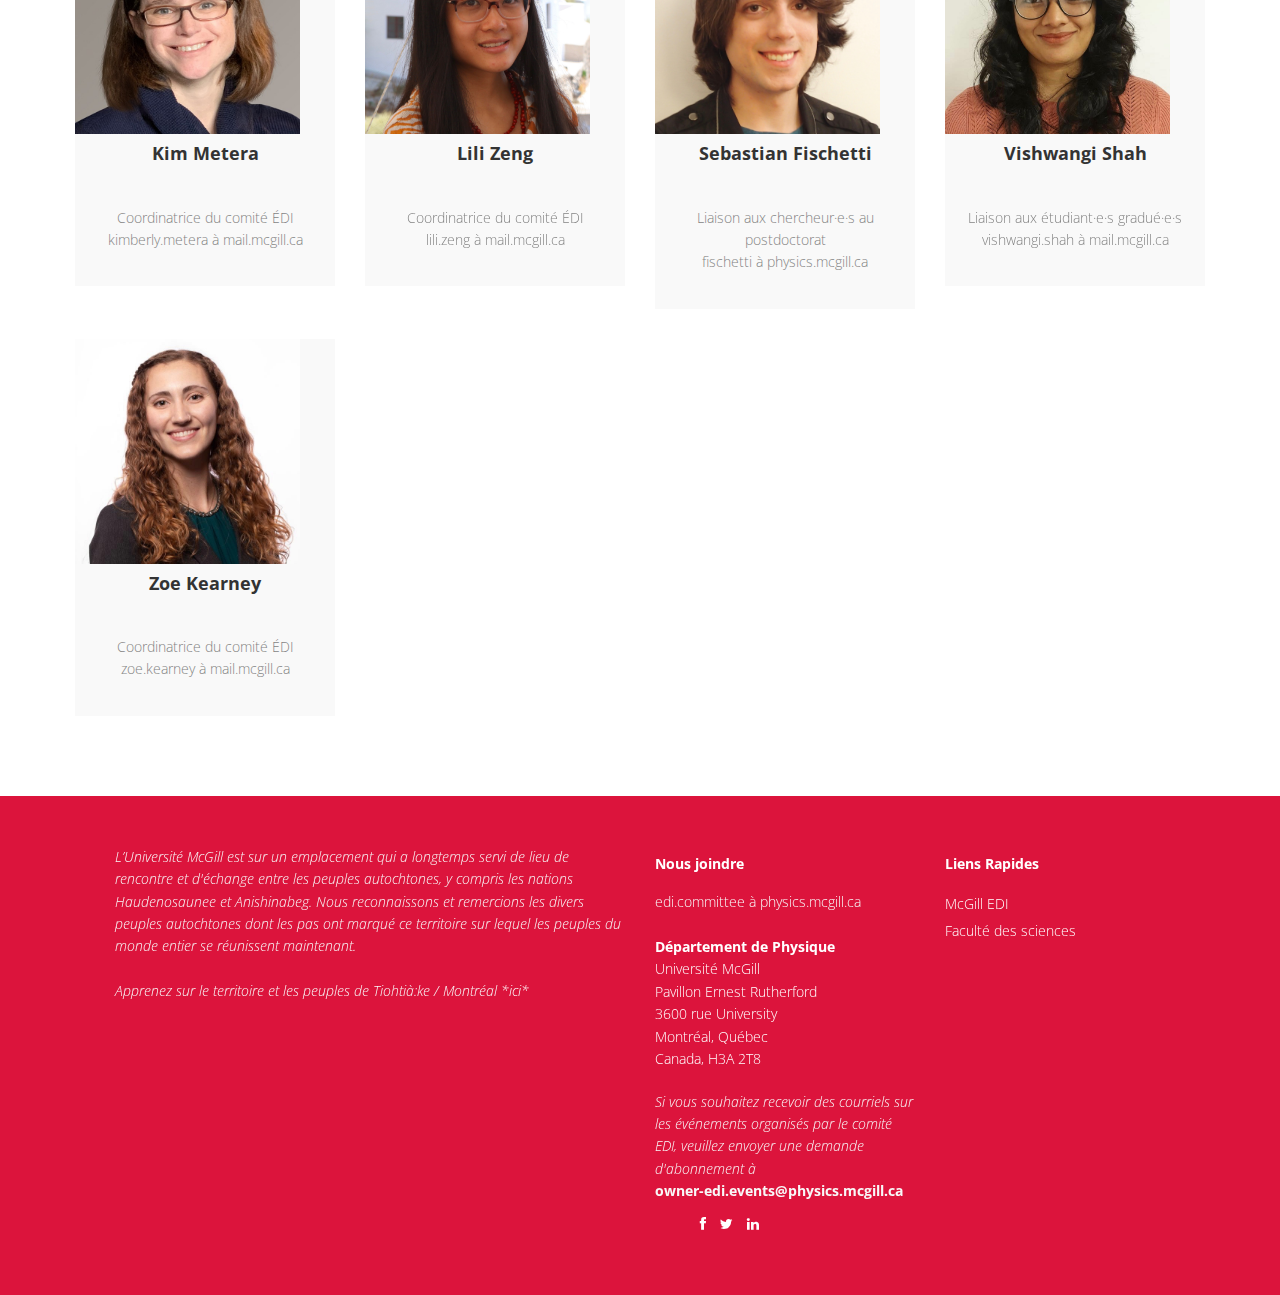
==== commit a7b8d55a: "Added new postdoc liaison and other minor additions" ====
--- a/fr/index.html
+++ b/fr/index.html
@@ -310,17 +310,6 @@
       <!-- Team Member -->
       <div class="team-member">
         <!-- Image -->
-        <img class="img-responsive" src="img/dageKristen.png" alt="" height="225px" width="225px">
-        <!-- Name -->
-        <h4>Kristen Dage</h4>
-        <span class="deg"><br><p style="color:#505050;">Liaison aux chercheur&middot;e&middot;s  au postdoctorat<br>kristen.dage &agrave; mail.mcgill.ca</p></span>
-      </div>
-    </div> 
-
-    <div class="col-md-3 col-sm-6">
-      <!-- Team Member -->
-      <div class="team-member">
-        <!-- Image -->
         <img class="img-responsive" src="img/Lili_new2.jpg" alt="" height="225px" width="225px">
         <!-- Name -->
         <h4>Lili Zeng</h4>
@@ -332,6 +321,17 @@
       <!-- Team Member -->
       <div class="team-member">
         <!-- Image -->
+        <img class="img-responsive" src="img/Fischetti_photo.jpg" alt="" height="225px" width="225px">
+        <!-- Name -->
+        <h4>Sebastian Fischetti</h4>
+        <span class="deg"><br><p style="color:#505050;">Liaison aux chercheur&middot;e&middot;s  au postdoctorat<br> fischetti &agrave; physics.mcgill.ca</p></span>
+      </div>
+    </div>
+
+    <div class="col-md-3 col-sm-6">
+      <!-- Team Member -->
+      <div class="team-member">
+        <!-- Image -->
         <img class="img-responsive" src="img/Vishwangi_Shah_crop.jpg" alt="" height="225px" width="225px">
         <!-- Name -->
         <h4>Vishwangi Shah</h4>
@@ -364,6 +364,18 @@
 
 <!-- Old team members -->
 <!--   
+
+    <div class="col-md-3 col-sm-6">
+      <!- - Team Member - ->
+      <div class="team-member">
+        <!- - Image - ->
+        <img class="img-responsive" src="img/dageKristen.png" alt="" height="225px" width="225px">
+        <!- - Name - ->
+        <h4>Kristen Dage</h4>
+        <span class="deg"><br><p style="color:#505050;">Liaison aux chercheur&middot;e&middot;s  au postdoctorat<br>kristen.dage &agrave; mail.mcgill.ca</p></span>
+      </div>
+    </div> 
+
     <div class="col-md-3 col-sm-6">
       <!- - Team Member - ->
       <div class="team-member">
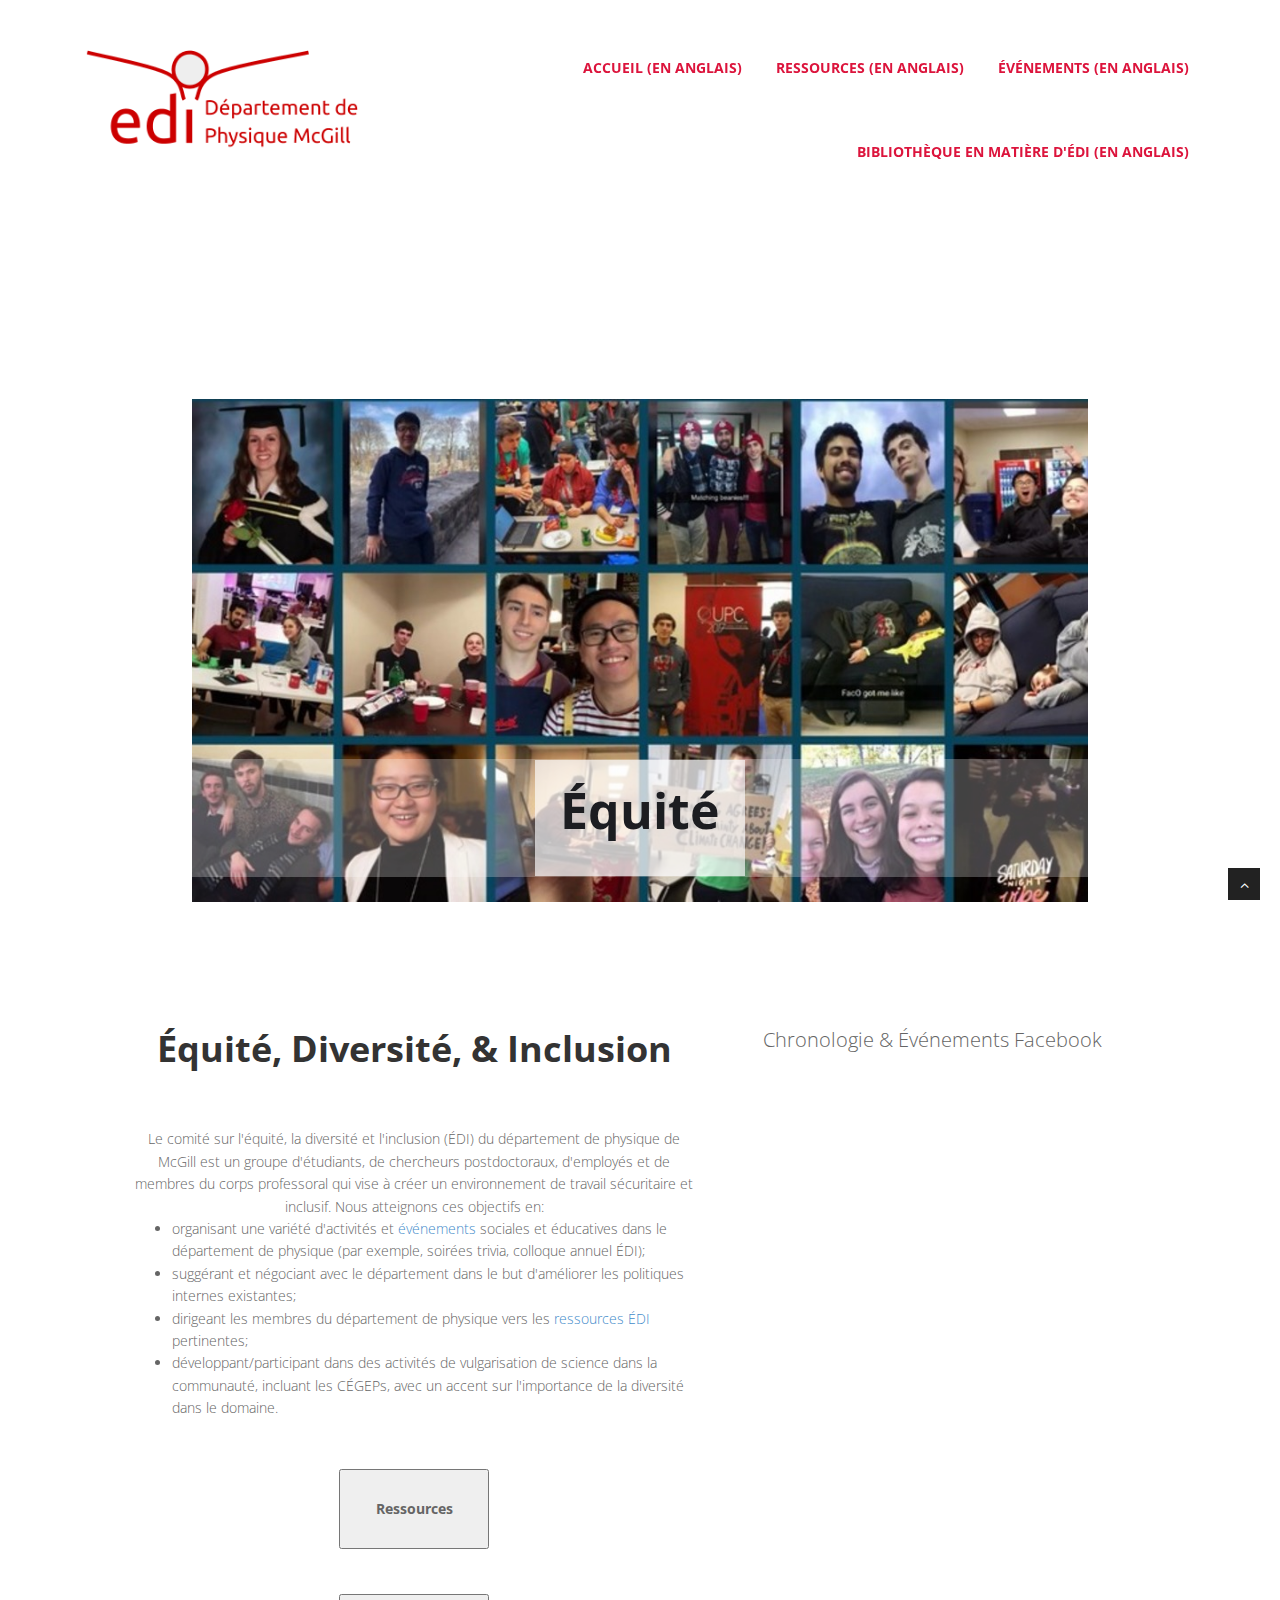
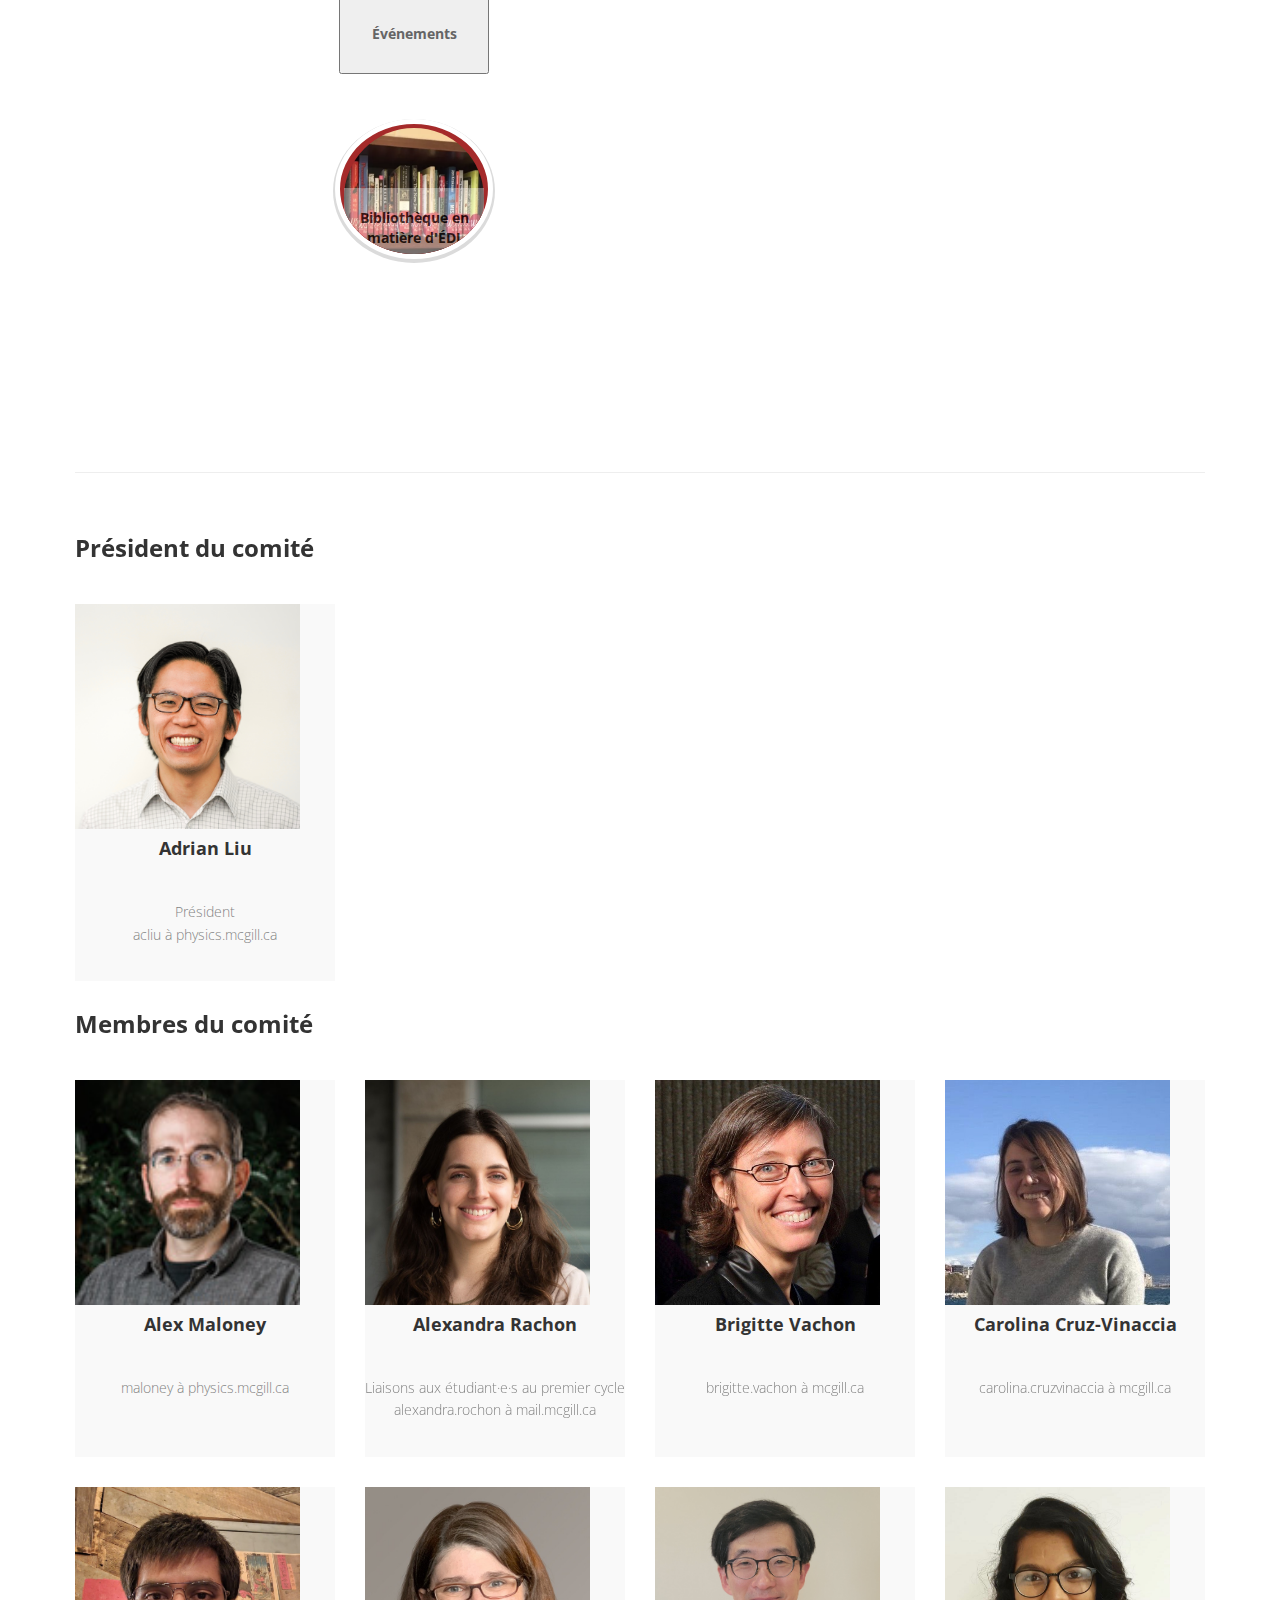
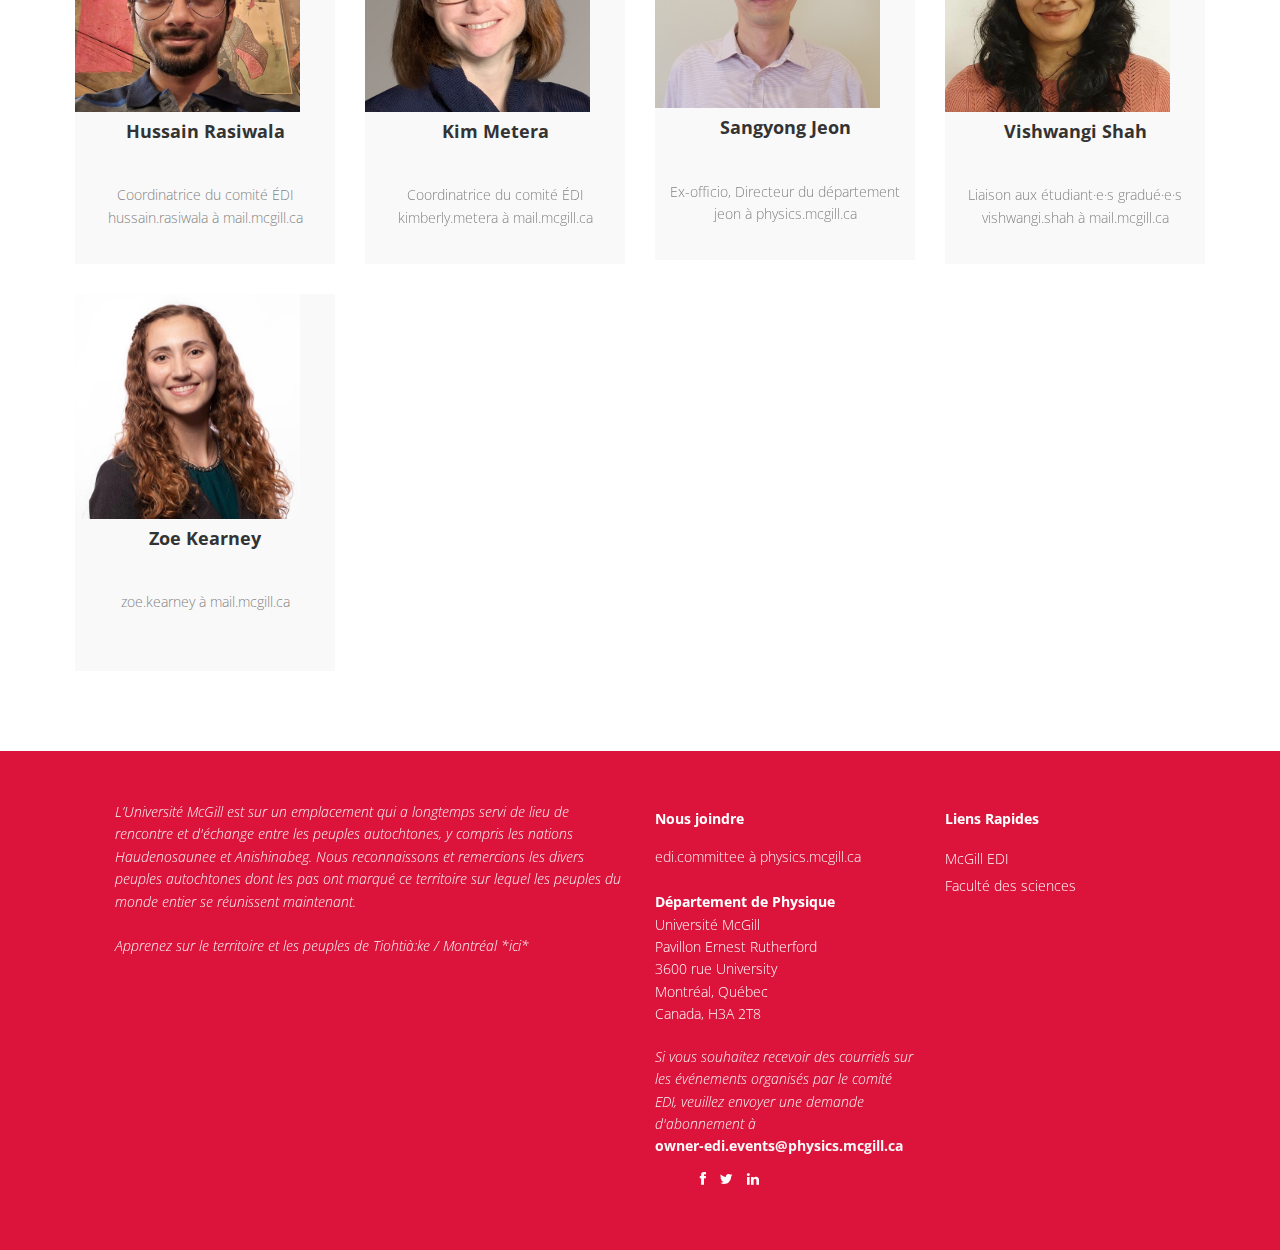
==== commit adb018e3: "Updated group members on the french webpage" ====
--- a/fr/index.html
+++ b/fr/index.html
@@ -190,15 +190,17 @@
 
 <hr>
 <br>
+
 <!-- Our Team starts -->
 
 <!-- Heading -->
 <div class="block-heading-six">
-  <h3 class="bg-color">Pr&eacute;sidents du comit&eacute;</h3>
+  <h3 class="bg-color">Pr&eacute;sident du comit&eacute;</h3>
 </div>
 <br>
 
-<!-- chairs starts -->
+<!-- Chairs start -->
+
 <div class="team-six">
   <div class="row">
   <div class="aligncenter">
@@ -207,25 +209,15 @@
       <!-- Team Member -->
       <div class="team-member">
         <!-- Image -->
-        <img class="img-responsive" src="img/Maloney-125px.jpg" alt="" height="225px" width="225px">
-        <!-- Name -->
-        <h4>Alex Maloney</h4>
-        <span class="deg"><br><p style="color:#505050;">Co-Pr&eacute;sident<br>maloney &agrave; physics.mcgill.ca</p></span>
-      </div>
-    </div>
-
-    <div class="col-md-3 col-sm-6">
-      <!-- Team Member -->
-      <div class="team-member">
-        <!-- Image -->
-        <img class="img-responsive" src="img/Sangyong_2021_Aug_cropped.jpg" alt="" height="225px" width="225px">
-        <!-- Name -->
-        <h4>Sangyong Jeon</h4>
-        <span class="deg"><br><p style="color:#505050;">Co-Pr&eacute;sident<br>jeon &agrave; physics.mcgill.ca</p></span>
-      </div>
-    </div>
-
-    </div> 
+        <img class="img-responsive" src="img/Adrian2.jpg" alt="" alt="" height="225px" width="225px">
+        <!-- Name -->
+        <h4>Adrian Liu</h4>
+        <span class="deg"><br><p style="color:#505050;">Pr&eacute;sident<br>acliu &agrave; physics.mcgill.ca</p></span>
+      </div>
+    </div>
+
+
+</div>
 </div>
 </div>
 
@@ -235,7 +227,7 @@
 </div>
 <br>
 
-<!-- team starts -->
+<!-- Team start -->
 
 
 <div class="team-six">
@@ -246,10 +238,21 @@
       <!-- Team Member -->
       <div class="team-member">
         <!-- Image -->
-        <img class="img-responsive" src="img/Adrian2.jpg" alt="" alt="" height="225px" width="225px">
-        <!-- Name -->
-        <h4>Adrian Liu</h4>
-        <span class="deg"><br><p style="color:#505050;">Ex-officio, pr&eacute;sident du comit&eacute; de sensibilisation communautaire<br>acliu &agrave; physics.mcgill.ca</p></span>
+        <img class="img-responsive" src="img/Maloney-125px.jpg" alt="" height="225px" width="225px">
+        <!-- Name -->
+        <h4>Alex Maloney</h4>
+        <span class="deg"><br><p style="color:#505050;">maloney &agrave; physics.mcgill.ca</p><br></span>
+      </div>
+    </div>
+
+    <div class="col-md-3 col-sm-6">
+      <!-- Team Member -->
+      <div class="team-member">
+        <!-- Image -->
+        <img class="img-responsive" src="img/Alexandra.jpg" alt="" height="225px" width="225px">
+        <!-- Name -->
+        <h4>Alexandra Rachon</h4>
+        <span class="deg"><br><p style="color:#505050;">Liaisons aux &eacute;tudiant&middot;e&middot;s au premier cycle<br>alexandra.rochon &agrave; mail.mcgill.ca</p></span>
       </div>
     </div>
 
@@ -262,9 +265,8 @@
         <h4>Brigitte Vachon</h4>
         <span class="deg"><br><p style="color:#505050;"> brigitte.vachon &agrave; mcgill.ca</p><br></span>
       </div>
-    </div>
-
-  
+    </div> 
+
     <div class="col-md-3 col-sm-6">
       <!-- Team Member -->
       <div class="team-member">
@@ -276,26 +278,26 @@
       </div>
     </div>
 
-    <div class="col-md-3 col-sm-6">
-      <!-- Team Member -->
-      <div class="team-member">
-        <!-- Image -->
-        <img class="img-responsive" src="img/photoElvira_crop.jpg" alt="" height="225px" width="225px">
-        <!-- Name -->
-        <h4>Elvira Vazquez Avila</h4>
-        <span class="deg"><br><p style="color:#505050;">Liaisons aux &eacute;tudiant&middot;e&middot;s au premier cycle<br>elvira.vazquezavila &agrave; mail.mcgill.ca</p></span>
-      </div>
-    </div>
-
   </div>
 </div>
 </div>
 
 <div class="team-six">
   <div class="row">
-  <div class="aligncenter">
-
-<div class="col-md-3 col-sm-6">
+  <div class="aligncenter"> 
+
+  <div class="col-md-3 col-sm-6">
+      <!-- Team Member -->
+      <div class="team-member">
+        <!-- Image -->
+        <img class="img-responsive" src="img/hussain-portrait-2022.jpeg" alt="" height="225px" width="225px">
+        <!-- Name -->
+        <h4>Hussain Rasiwala</h4>
+        <span class="deg"><br><p style="color:#505050;">Coordinatrice du comit&eacute; &Eacute;DI<br>hussain.rasiwala &agrave; mail.mcgill.ca</p></span>
+      </div>    
+    </div>
+
+  <div class="col-md-3 col-sm-6">
       <!-- Team Member -->
       <div class="team-member">
         <!-- Image -->
@@ -310,23 +312,13 @@
       <!-- Team Member -->
       <div class="team-member">
         <!-- Image -->
-        <img class="img-responsive" src="img/Lili_new2.jpg" alt="" height="225px" width="225px">
-        <!-- Name -->
-        <h4>Lili Zeng</h4>
-        <span class="deg"><br><p style="color:#505050;">Coordinatrice du comit&eacute; &Eacute;DI<br>lili.zeng &agrave; mail.mcgill.ca</p></span>
-      </div>    
-    </div>
-
-    <div class="col-md-3 col-sm-6">
-      <!-- Team Member -->
-      <div class="team-member">
-        <!-- Image -->
-        <img class="img-responsive" src="img/Fischetti_photo.jpg" alt="" height="225px" width="225px">
-        <!-- Name -->
-        <h4>Sebastian Fischetti</h4>
-        <span class="deg"><br><p style="color:#505050;">Liaison aux chercheur&middot;e&middot;s  au postdoctorat<br> fischetti &agrave; physics.mcgill.ca</p></span>
-      </div>
-    </div>
+        <img class="img-responsive" src="img/Sangyong_2021_Aug_cropped.jpg" alt="" height="225px" width="225px">
+        <!-- Name -->
+        <h4>Sangyong Jeon</h4>
+        <span class="deg"><br><p style="color:#505050;">Ex-officio, Directeur du d&eacute;partement<br>jeon &agrave; physics.mcgill.ca</p></span>
+      </div>
+    </div>
+
 
     <div class="col-md-3 col-sm-6">
       <!-- Team Member -->
@@ -343,9 +335,10 @@
 </div>
 </div>
 
+
 <div class="team-six">
   <div class="row">
-  <div class="aligncenter">
+  <div class="aligncenter">  
 
     <div class="col-md-3 col-sm-6">
       <!-- Team Member -->
@@ -354,13 +347,15 @@
         <img class="img-responsive" src="img/2019_Zoe_Kearney_js_IMG_1303.jpg" alt="" height="225px" width="225px">
         <!-- Name -->
         <h4>Zoe Kearney</h4>
-        <span class="deg"><br><p style="color:#505050;">Coordinatrice du comit&eacute; &Eacute;DI<br>zoe.kearney &agrave; mail.mcgill.ca</p></span>
+        <span class="deg"><br><p style="color:#505050;">zoe.kearney &agrave; mail.mcgill.ca</p><br></span>
       </div>    
     </div>
 
   </div>
 </div>
 </div>
+
+
 
 <!-- Old team members -->
 <!--   
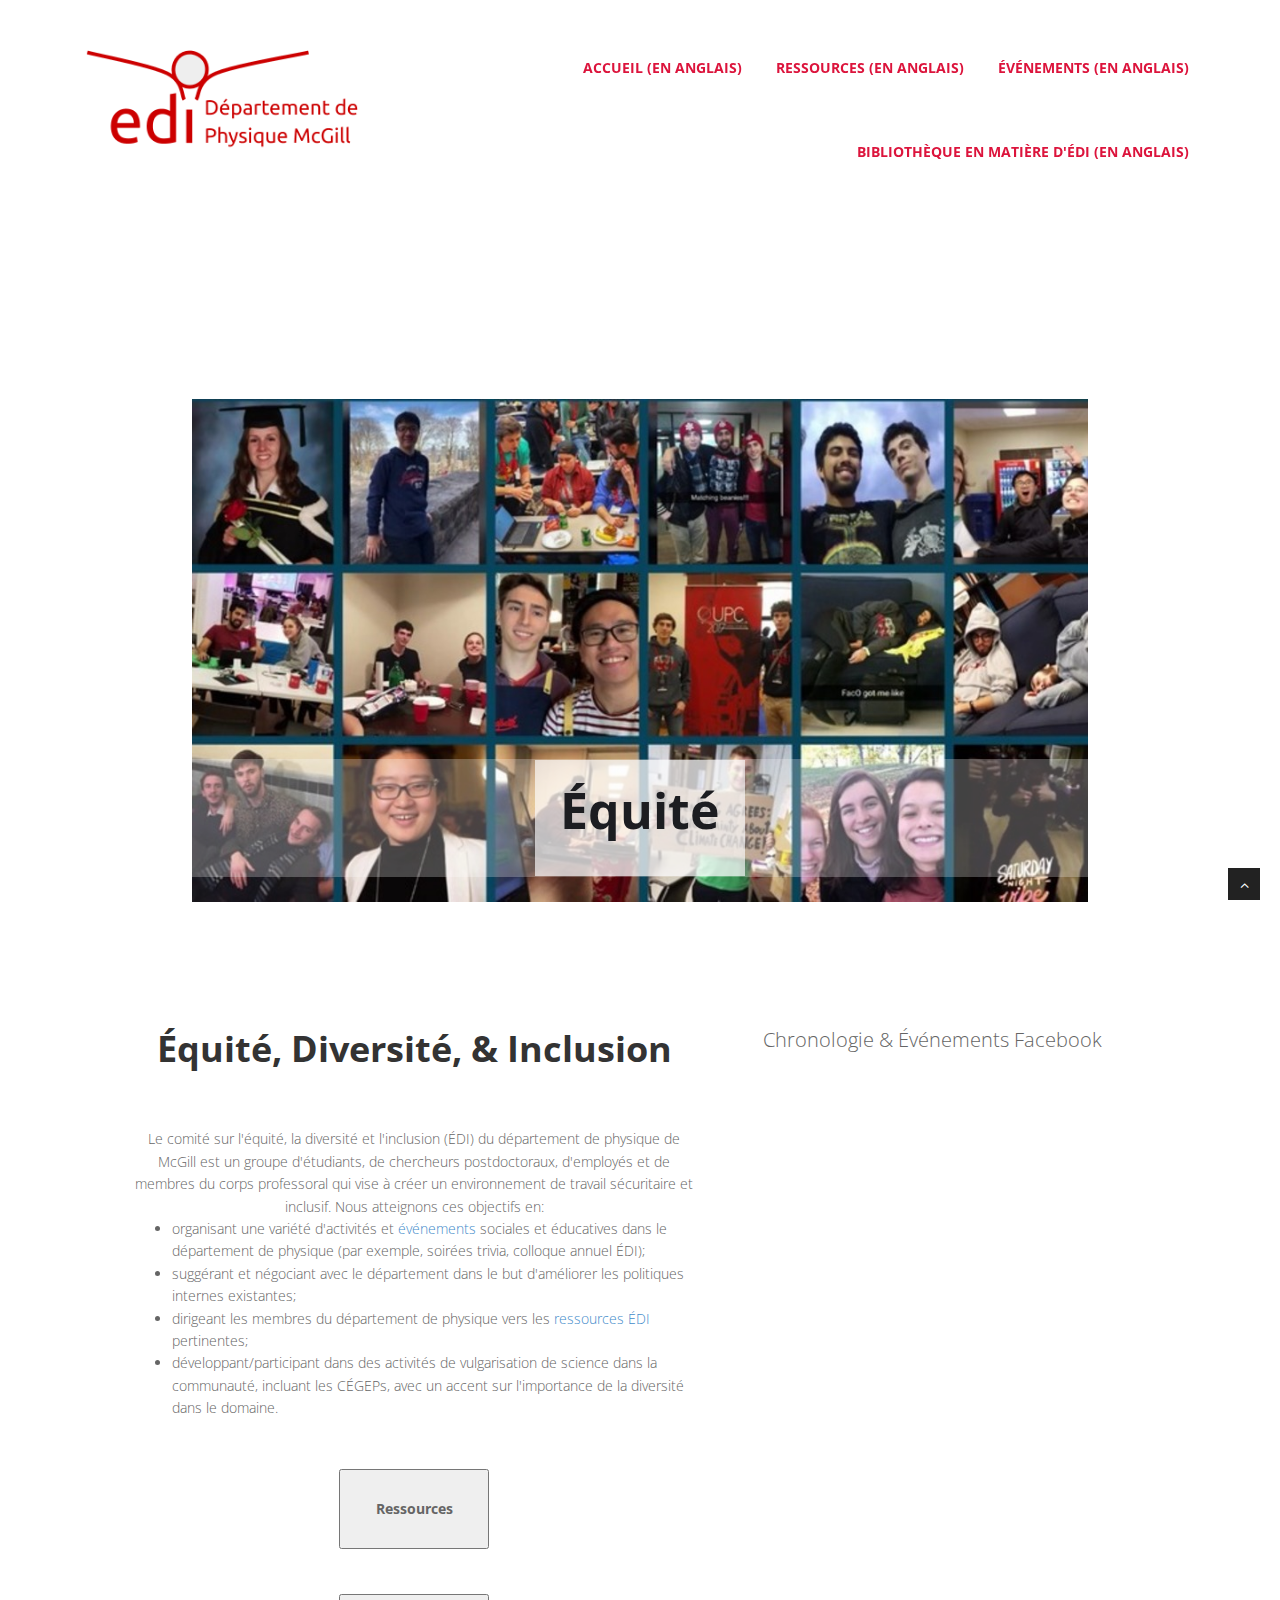
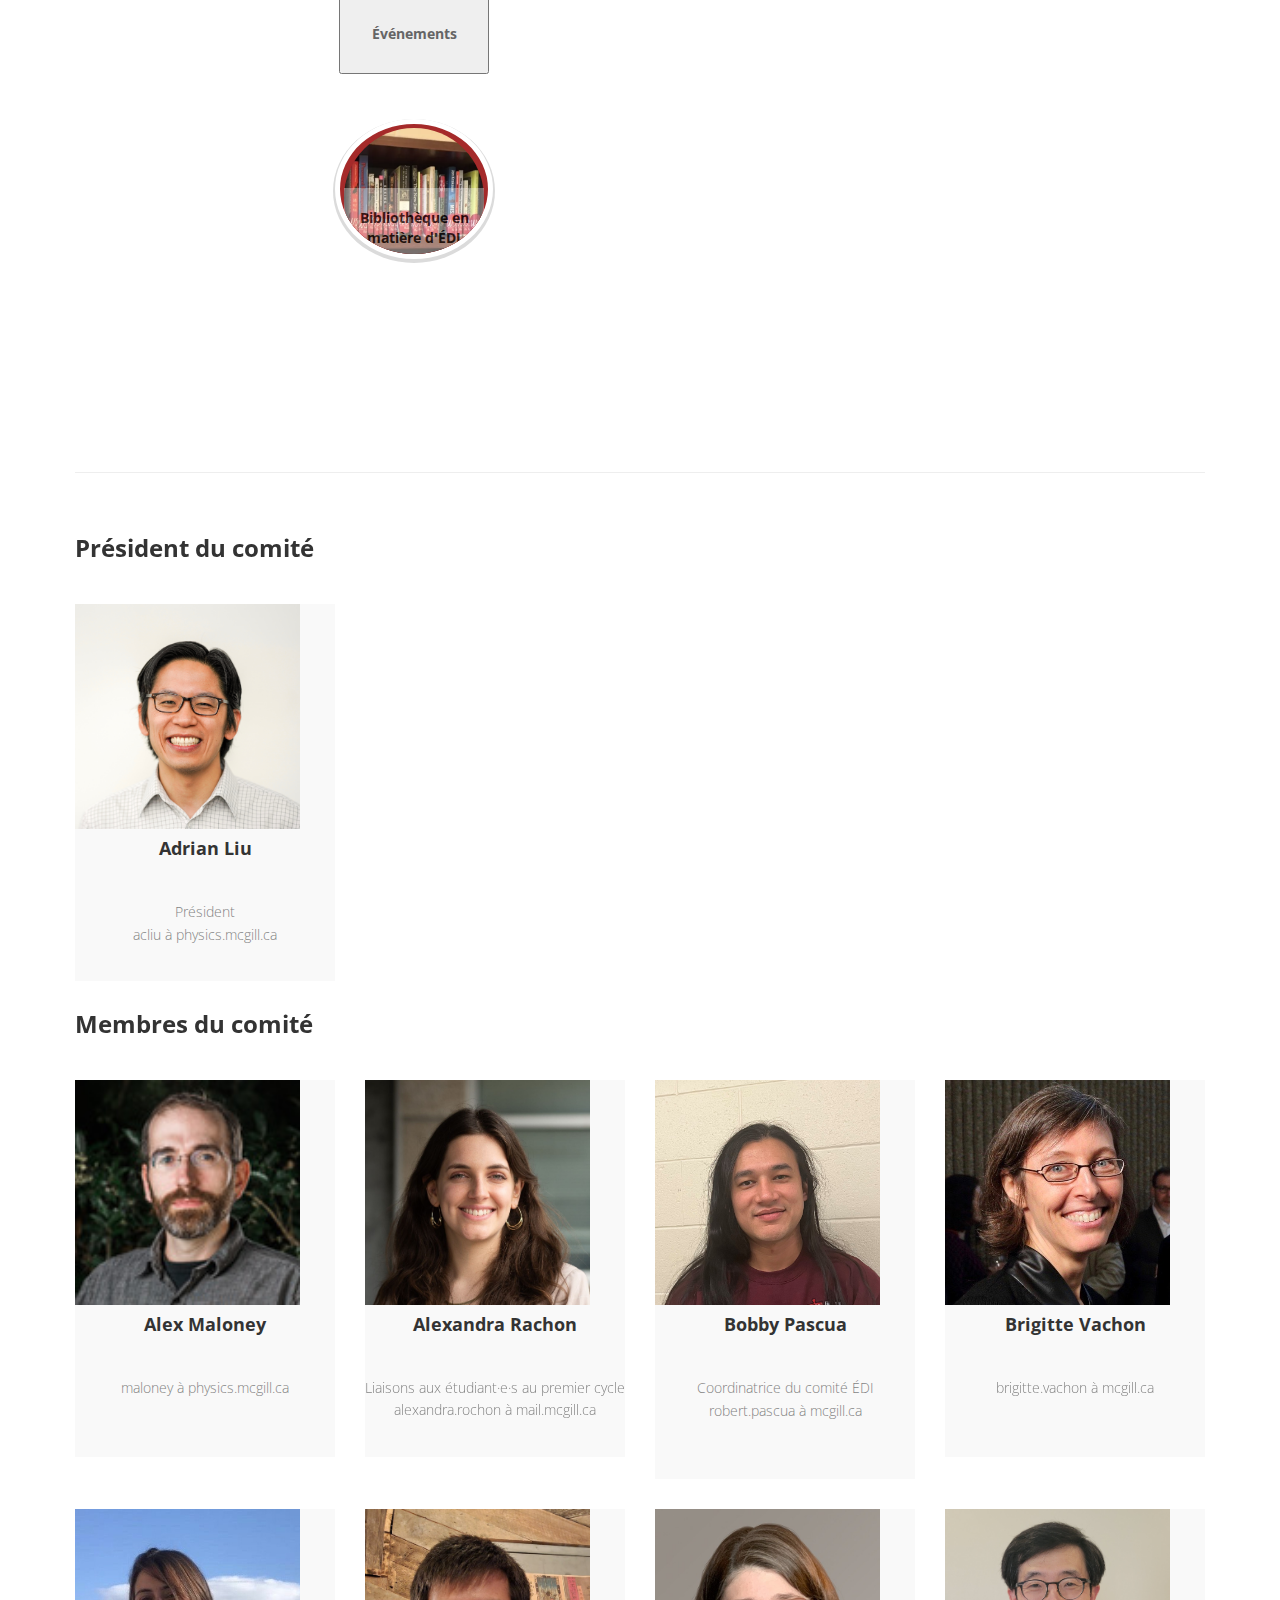
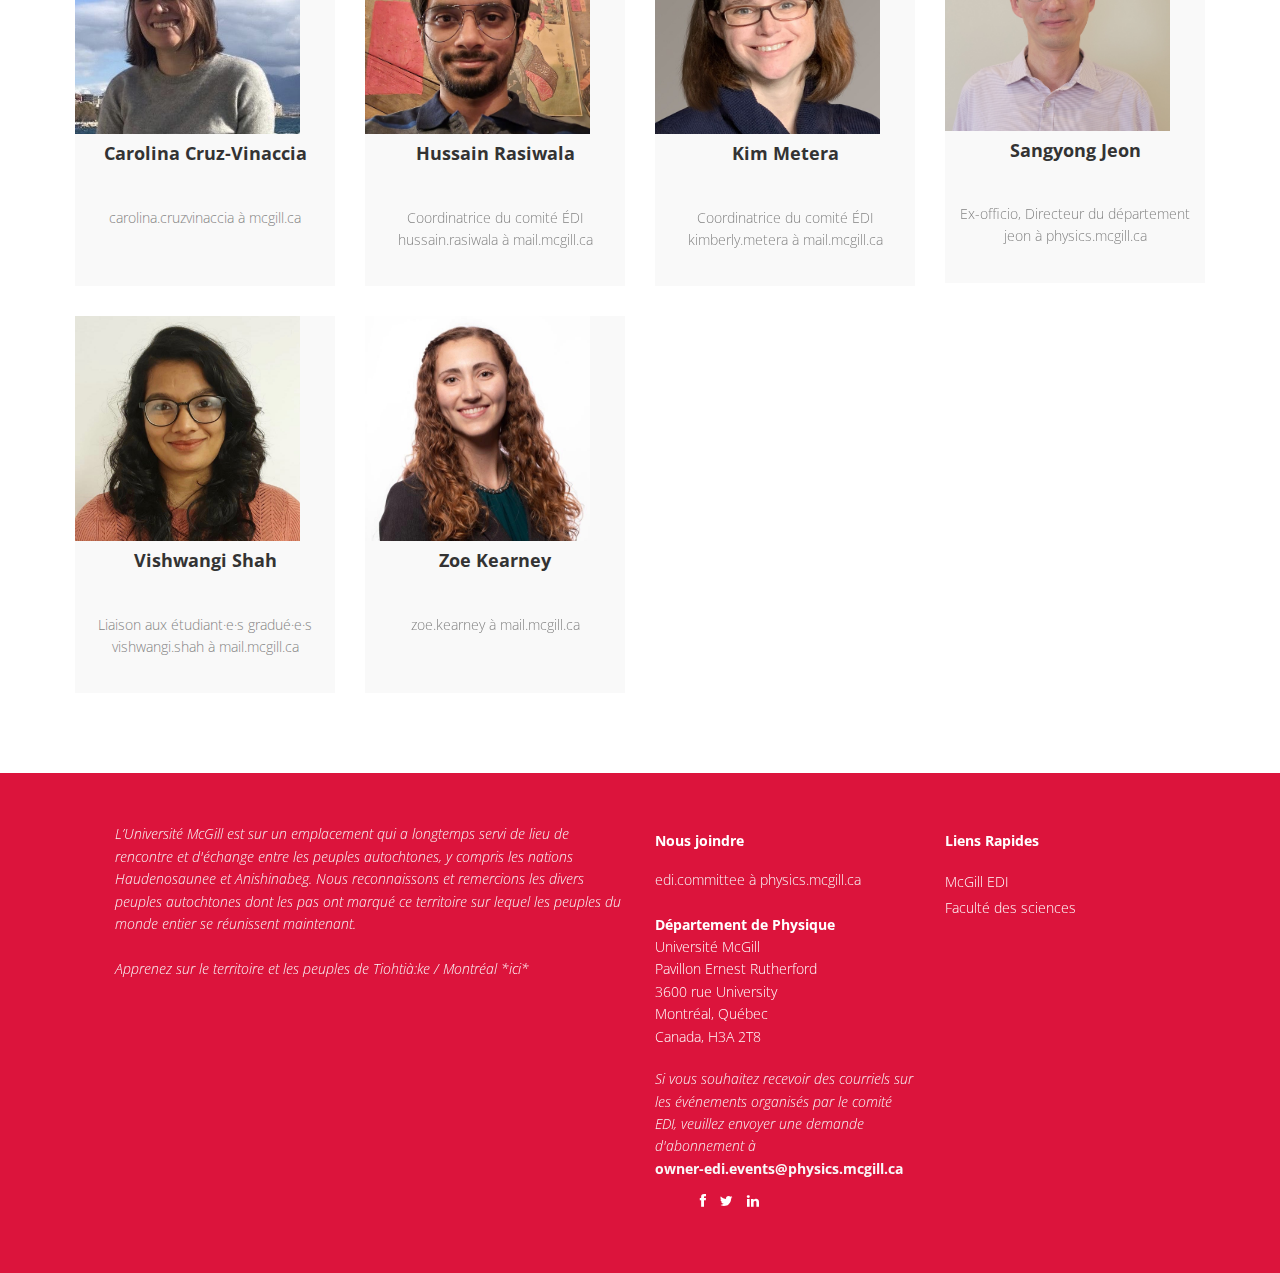
==== commit 05a72596: "Minor edit: added Bobby's photo to committee member list" ====
--- a/fr/index.html
+++ b/fr/index.html
@@ -260,23 +260,23 @@
       <!-- Team Member -->
       <div class="team-member">
         <!-- Image -->
+        <img class="img-responsive" src="img/bobby_pic.jpg" alt="" height="225px" width="225px">
+        <!-- Name -->
+        <h4>Bobby Pascua</h4>
+        <span class="deg"><br><p style="color:#505050;">Coordinatrice du comit&eacute; &Eacute;DI<br>robert.pascua &agrave; mcgill.ca</p><br></span>
+      </div>
+    </div> 
+
+    <div class="col-md-3 col-sm-6">
+      <!-- Team Member -->
+      <div class="team-member">
+        <!-- Image -->
         <img class="img-responsive" src="img/Vachon-cropped.jpg" alt="" height="225px" width="225px">
         <!-- Name -->
         <h4>Brigitte Vachon</h4>
         <span class="deg"><br><p style="color:#505050;"> brigitte.vachon &agrave; mcgill.ca</p><br></span>
       </div>
     </div> 
-
-    <div class="col-md-3 col-sm-6">
-      <!-- Team Member -->
-      <div class="team-member">
-        <!-- Image -->
-        <img class="img-responsive" src="img/Carolina.jpg" alt="" height="225px" width="225px">
-        <!-- Name -->
-        <h4>Carolina Cruz-Vinaccia</h4>
-        <span class="deg"><br><p style="color:#505050;">carolina.cruzvinaccia &agrave; mcgill.ca</p><br></span>
-      </div>
-    </div>
 
   </div>
 </div>
@@ -286,9 +286,20 @@
   <div class="row">
   <div class="aligncenter"> 
 
+    <div class="col-md-3 col-sm-6">
+      <!-- Team Member -->
+      <div class="team-member">
+        <!-- Image -->
+        <img class="img-responsive" src="img/Carolina.jpg" alt="" height="225px" width="225px">
+        <!-- Name -->
+        <h4>Carolina Cruz-Vinaccia</h4>
+        <span class="deg"><br><p style="color:#505050;">carolina.cruzvinaccia &agrave; mcgill.ca</p><br></span>
+      </div>
+    </div>
+
   <div class="col-md-3 col-sm-6">
       <!-- Team Member -->
-      <div class="team-member">
+        <div class="team-member">
         <!-- Image -->
         <img class="img-responsive" src="img/hussain-portrait-2022.jpeg" alt="" height="225px" width="225px">
         <!-- Name -->
@@ -319,18 +330,6 @@
       </div>
     </div>
 
-
-    <div class="col-md-3 col-sm-6">
-      <!-- Team Member -->
-      <div class="team-member">
-        <!-- Image -->
-        <img class="img-responsive" src="img/Vishwangi_Shah_crop.jpg" alt="" height="225px" width="225px">
-        <!-- Name -->
-        <h4>Vishwangi Shah</h4>
-        <span class="deg"><br><p style="color:#505050;">Liaison aux &eacute;tudiant&middot;e&middot;s gradu&eacute;&middot;e&middot;s<br> vishwangi.shah &agrave; mail.mcgill.ca</p></span>
-      </div>
-    </div>
-
   </div>
 </div>
 </div>
@@ -339,6 +338,17 @@
 <div class="team-six">
   <div class="row">
   <div class="aligncenter">  
+
+    <div class="col-md-3 col-sm-6">
+      <!-- Team Member -->
+      <div class="team-member">
+        <!-- Image -->
+        <img class="img-responsive" src="img/Vishwangi_Shah_crop.jpg" alt="" height="225px" width="225px">
+        <!-- Name -->
+        <h4>Vishwangi Shah</h4>
+        <span class="deg"><br><p style="color:#505050;">Liaison aux &eacute;tudiant&middot;e&middot;s gradu&eacute;&middot;e&middot;s<br> vishwangi.shah &agrave; mail.mcgill.ca</p></span>
+      </div>
+    </div>
 
     <div class="col-md-3 col-sm-6">
       <!-- Team Member -->
